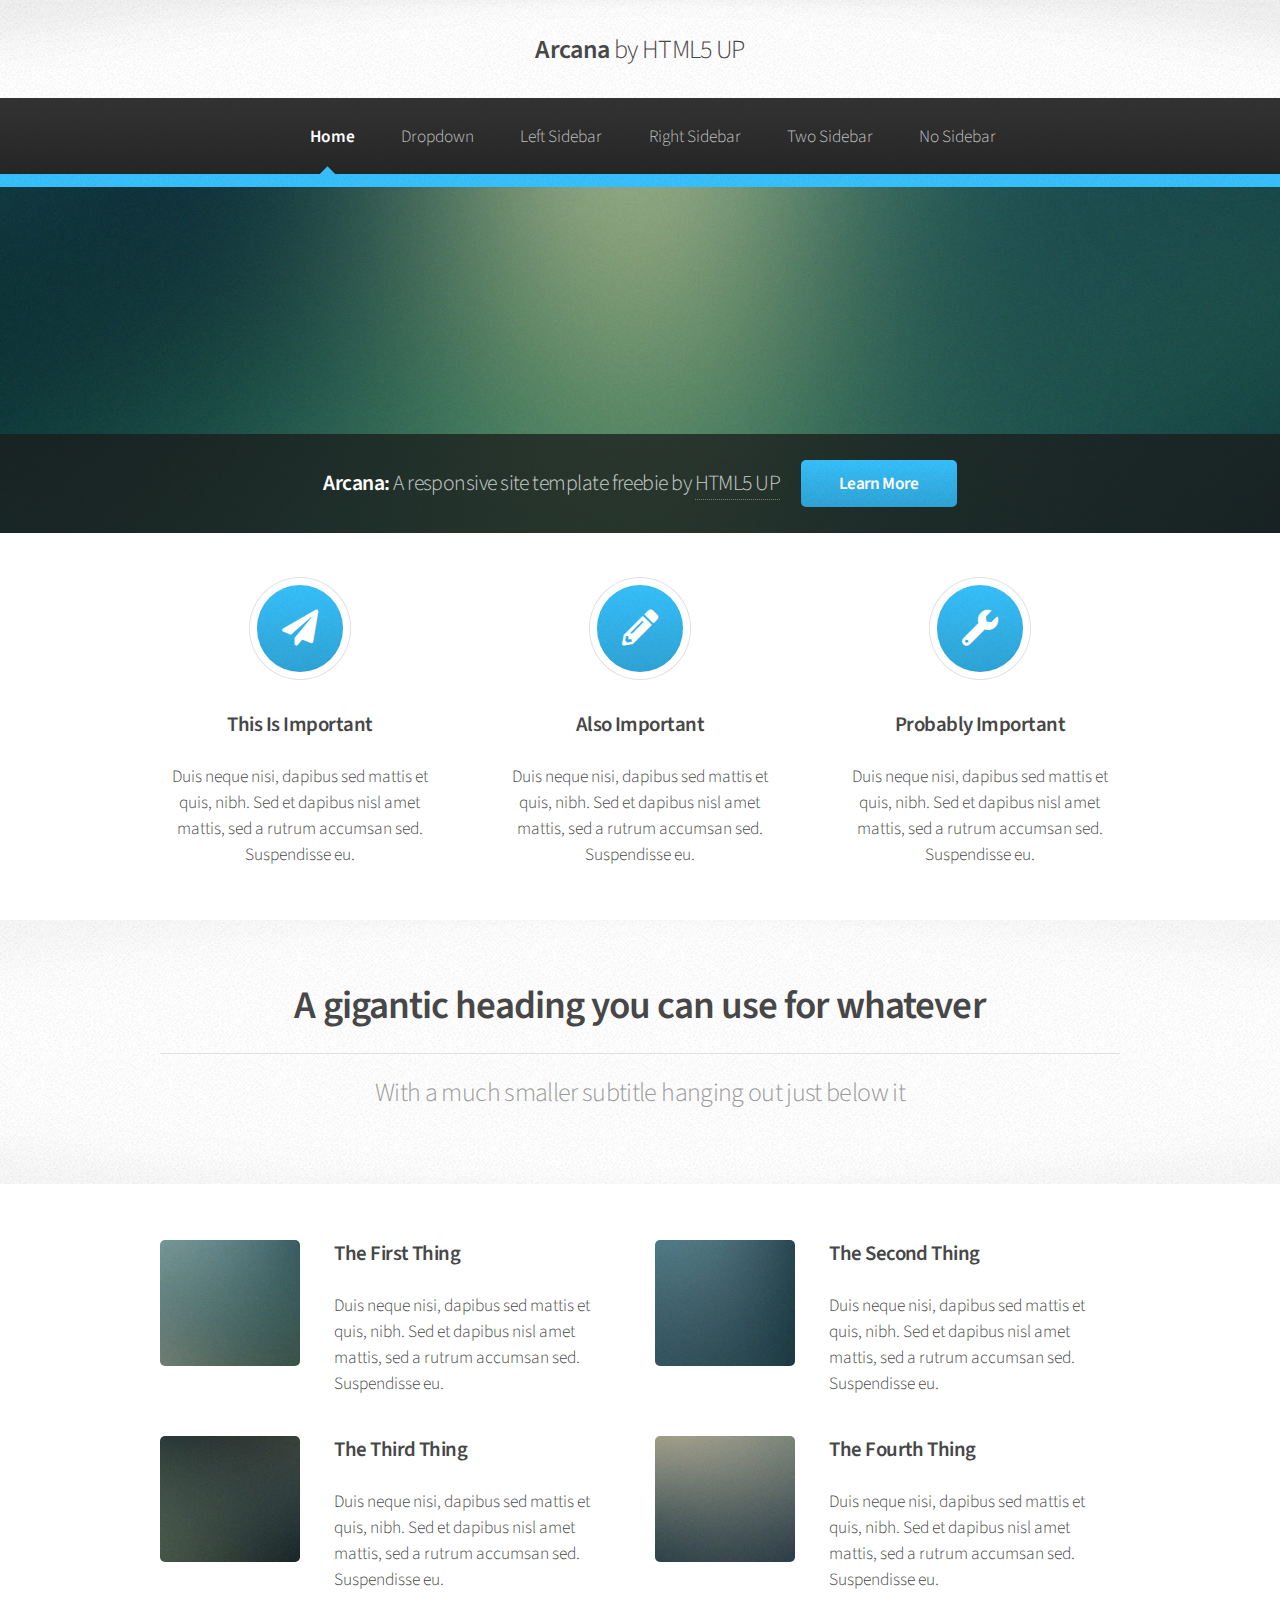
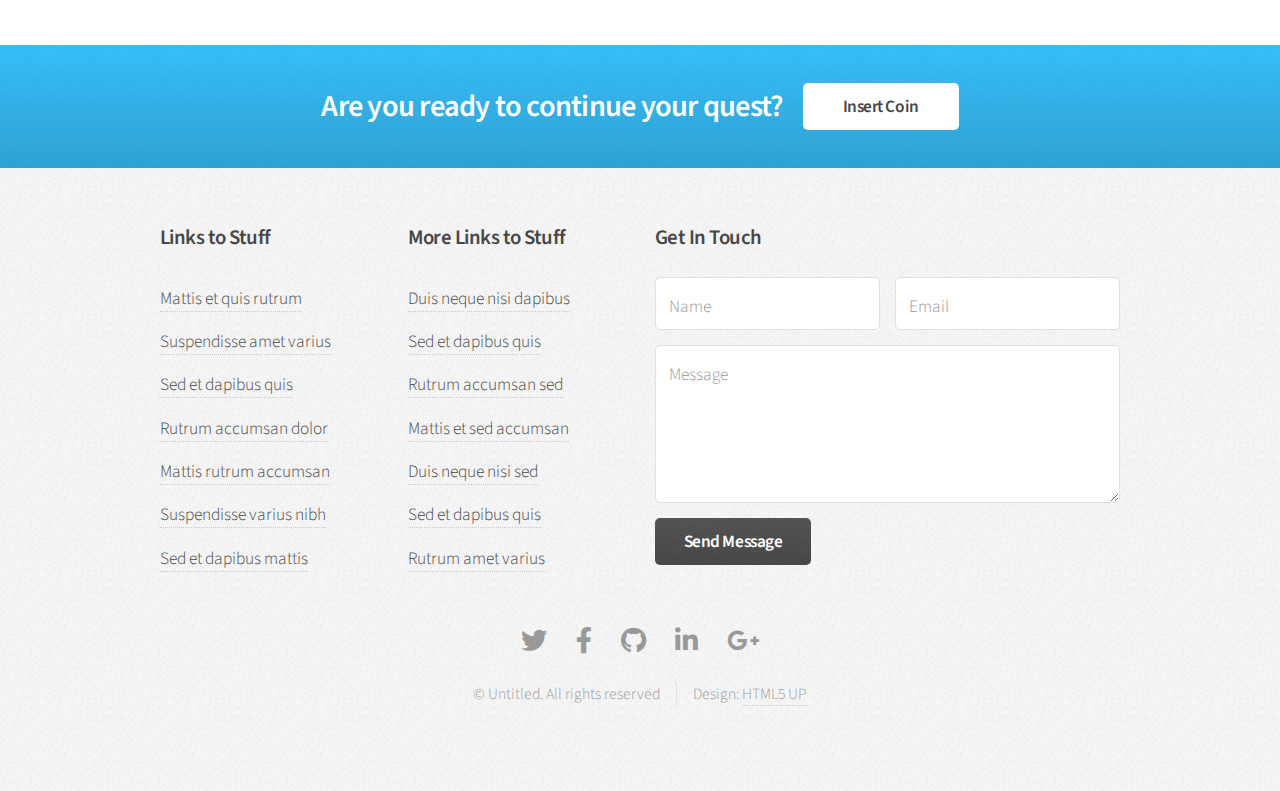
==== index.html @ 80479c75 "theme" ====
<!DOCTYPE HTML>
<!--
	Arcana by HTML5 UP
	html5up.net | @ajlkn
	Free for personal and commercial use under the CCA 3.0 license (html5up.net/license)
-->
<html>
	<head>
		<title>Arcana by HTML5 UP</title>
		<meta charset="utf-8" />
		<meta name="viewport" content="width=device-width, initial-scale=1, user-scalable=no" />
		<link rel="stylesheet" href="assets/css/main.css" />
	</head>
	<body class="is-preload">
		<div id="page-wrapper">

			<!-- Header -->
				<div id="header">

					<!-- Logo -->
						<h1><a href="index.html" id="logo">Arcana <em>by HTML5 UP</em></a></h1>

					<!-- Nav -->
						<nav id="nav">
							<ul>
								<li class="current"><a href="index.html">Home</a></li>
								<li>
									<a href="#">Dropdown</a>
									<ul>
										<li><a href="#">Lorem dolor</a></li>
										<li><a href="#">Magna phasellus</a></li>
										<li><a href="#">Etiam sed tempus</a></li>
										<li>
											<a href="#">Submenu</a>
											<ul>
												<li><a href="#">Lorem dolor</a></li>
												<li><a href="#">Phasellus magna</a></li>
												<li><a href="#">Magna phasellus</a></li>
												<li><a href="#">Etiam nisl</a></li>
												<li><a href="#">Veroeros feugiat</a></li>
											</ul>
										</li>
										<li><a href="#">Veroeros feugiat</a></li>
									</ul>
								</li>
								<li><a href="left-sidebar.html">Left Sidebar</a></li>
								<li><a href="right-sidebar.html">Right Sidebar</a></li>
								<li><a href="two-sidebar.html">Two Sidebar</a></li>
								<li><a href="no-sidebar.html">No Sidebar</a></li>
							</ul>
						</nav>

				</div>

			<!-- Banner -->
				<section id="banner">
					<header>
						<h2>Arcana: <em>A responsive site template freebie by <a href="http://html5up.net">HTML5 UP</a></em></h2>
						<a href="#" class="button">Learn More</a>
					</header>
				</section>

			<!-- Highlights -->
				<section class="wrapper style1">
					<div class="container">
						<div class="row gtr-200">
							<section class="col-4 col-12-narrower">
								<div class="box highlight">
									<i class="icon solid major fa-paper-plane"></i>
									<h3>This Is Important</h3>
									<p>Duis neque nisi, dapibus sed mattis et quis, nibh. Sed et dapibus nisl amet mattis, sed a rutrum accumsan sed. Suspendisse eu.</p>
								</div>
							</section>
							<section class="col-4 col-12-narrower">
								<div class="box highlight">
									<i class="icon solid major fa-pencil-alt"></i>
									<h3>Also Important</h3>
									<p>Duis neque nisi, dapibus sed mattis et quis, nibh. Sed et dapibus nisl amet mattis, sed a rutrum accumsan sed. Suspendisse eu.</p>
								</div>
							</section>
							<section class="col-4 col-12-narrower">
								<div class="box highlight">
									<i class="icon solid major fa-wrench"></i>
									<h3>Probably Important</h3>
									<p>Duis neque nisi, dapibus sed mattis et quis, nibh. Sed et dapibus nisl amet mattis, sed a rutrum accumsan sed. Suspendisse eu.</p>
								</div>
							</section>
						</div>
					</div>
				</section>

			<!-- Gigantic Heading -->
				<section class="wrapper style2">
					<div class="container">
						<header class="major">
							<h2>A gigantic heading you can use for whatever</h2>
							<p>With a much smaller subtitle hanging out just below it</p>
						</header>
					</div>
				</section>

			<!-- Posts -->
				<section class="wrapper style1">
					<div class="container">
						<div class="row">
							<section class="col-6 col-12-narrower">
								<div class="box post">
									<a href="#" class="image left"><img src="images/pic01.jpg" alt="" /></a>
									<div class="inner">
										<h3>The First Thing</h3>
										<p>Duis neque nisi, dapibus sed mattis et quis, nibh. Sed et dapibus nisl amet mattis, sed a rutrum accumsan sed. Suspendisse eu.</p>
									</div>
								</div>
							</section>
							<section class="col-6 col-12-narrower">
								<div class="box post">
									<a href="#" class="image left"><img src="images/pic02.jpg" alt="" /></a>
									<div class="inner">
										<h3>The Second Thing</h3>
										<p>Duis neque nisi, dapibus sed mattis et quis, nibh. Sed et dapibus nisl amet mattis, sed a rutrum accumsan sed. Suspendisse eu.</p>
									</div>
								</div>
							</section>
						</div>
						<div class="row">
							<section class="col-6 col-12-narrower">
								<div class="box post">
									<a href="#" class="image left"><img src="images/pic03.jpg" alt="" /></a>
									<div class="inner">
										<h3>The Third Thing</h3>
										<p>Duis neque nisi, dapibus sed mattis et quis, nibh. Sed et dapibus nisl amet mattis, sed a rutrum accumsan sed. Suspendisse eu.</p>
									</div>
								</div>
							</section>
							<section class="col-6 col-12-narrower">
								<div class="box post">
									<a href="#" class="image left"><img src="images/pic04.jpg" alt="" /></a>
									<div class="inner">
										<h3>The Fourth Thing</h3>
										<p>Duis neque nisi, dapibus sed mattis et quis, nibh. Sed et dapibus nisl amet mattis, sed a rutrum accumsan sed. Suspendisse eu.</p>
									</div>
								</div>
							</section>
						</div>
					</div>
				</section>

			<!-- CTA -->
				<section id="cta" class="wrapper style3">
					<div class="container">
						<header>
							<h2>Are you ready to continue your quest?</h2>
							<a href="#" class="button">Insert Coin</a>
						</header>
					</div>
				</section>

			<!-- Footer -->
				<div id="footer">
					<div class="container">
						<div class="row">
							<section class="col-3 col-6-narrower col-12-mobilep">
								<h3>Links to Stuff</h3>
								<ul class="links">
									<li><a href="#">Mattis et quis rutrum</a></li>
									<li><a href="#">Suspendisse amet varius</a></li>
									<li><a href="#">Sed et dapibus quis</a></li>
									<li><a href="#">Rutrum accumsan dolor</a></li>
									<li><a href="#">Mattis rutrum accumsan</a></li>
									<li><a href="#">Suspendisse varius nibh</a></li>
									<li><a href="#">Sed et dapibus mattis</a></li>
								</ul>
							</section>
							<section class="col-3 col-6-narrower col-12-mobilep">
								<h3>More Links to Stuff</h3>
								<ul class="links">
									<li><a href="#">Duis neque nisi dapibus</a></li>
									<li><a href="#">Sed et dapibus quis</a></li>
									<li><a href="#">Rutrum accumsan sed</a></li>
									<li><a href="#">Mattis et sed accumsan</a></li>
									<li><a href="#">Duis neque nisi sed</a></li>
									<li><a href="#">Sed et dapibus quis</a></li>
									<li><a href="#">Rutrum amet varius</a></li>
								</ul>
							</section>
							<section class="col-6 col-12-narrower">
								<h3>Get In Touch</h3>
								<form>
									<div class="row gtr-50">
										<div class="col-6 col-12-mobilep">
											<input type="text" name="name" id="name" placeholder="Name" />
										</div>
										<div class="col-6 col-12-mobilep">
											<input type="email" name="email" id="email" placeholder="Email" />
										</div>
										<div class="col-12">
											<textarea name="message" id="message" placeholder="Message" rows="5"></textarea>
										</div>
										<div class="col-12">
											<ul class="actions">
												<li><input type="submit" class="button alt" value="Send Message" /></li>
											</ul>
										</div>
									</div>
								</form>
							</section>
						</div>
					</div>

					<!-- Icons -->
						<ul class="icons">
							<li><a href="#" class="icon brands fa-twitter"><span class="label">Twitter</span></a></li>
							<li><a href="#" class="icon brands fa-facebook-f"><span class="label">Facebook</span></a></li>
							<li><a href="#" class="icon brands fa-github"><span class="label">GitHub</span></a></li>
							<li><a href="#" class="icon brands fa-linkedin-in"><span class="label">LinkedIn</span></a></li>
							<li><a href="#" class="icon brands fa-google-plus-g"><span class="label">Google+</span></a></li>
						</ul>

					<!-- Copyright -->
						<div class="copyright">
							<ul class="menu">
								<li>&copy; Untitled. All rights reserved</li><li>Design: <a href="http://html5up.net">HTML5 UP</a></li>
							</ul>
						</div>

				</div>

		</div>

		<!-- Scripts -->
			<script src="assets/js/jquery.min.js"></script>
			<script src="assets/js/jquery.dropotron.min.js"></script>
			<script src="assets/js/browser.min.js"></script>
			<script src="assets/js/breakpoints.min.js"></script>
			<script src="assets/js/util.js"></script>
			<script src="assets/js/main.js"></script>

	</body>
</html>
---- assets/css/main.css ----
@import url("fontawesome-all.min.css");
@import url("https://fonts.googleapis.com/css?family=Source+Sans+Pro:300,300italic,600,600italic");

/*
	Arcana by HTML5 UP
	html5up.net | @ajlkn
	Free for personal and commercial use under the CCA 3.0 license (html5up.net/license)
*/

html, body, div, span, applet, object,
iframe, h1, h2, h3, h4, h5, h6, p, blockquote,
pre, a, abbr, acronym, address, big, cite,
code, del, dfn, em, img, ins, kbd, q, s, samp,
small, strike, strong, sub, sup, tt, var, b,
u, i, center, dl, dt, dd, ol, ul, li, fieldset,
form, label, legend, table, caption, tbody,
tfoot, thead, tr, th, td, article, aside,
canvas, details, embed, figure, figcaption,
footer, header, hgroup, menu, nav, output, ruby,
section, summary, time, mark, audio, video {
	margin: 0;
	padding: 0;
	border: 0;
	font-size: 100%;
	font: inherit;
	vertical-align: baseline;}

article, aside, details, figcaption, figure,
footer, header, hgroup, menu, nav, section {
	display: block;}

body {
	line-height: 1;
}

ol, ul {
	list-style: none;
}

blockquote, q {
	quotes: none;
}

	blockquote:before, blockquote:after, q:before, q:after {
		content: '';
		content: none;
	}

table {
	border-collapse: collapse;
	border-spacing: 0;
}

body {
	-webkit-text-size-adjust: none;
}

mark {
	background-color: transparent;
	color: inherit;
}

input::-moz-focus-inner {
	border: 0;
	padding: 0;
}

input, select, textarea {
	-moz-appearance: none;
	-webkit-appearance: none;
	-ms-appearance: none;
	appearance: none;
}

/* Basic */

	html {
		box-sizing: border-box;
	}

	*, *:before, *:after {
		box-sizing: inherit;
	}

	body {
		background: #f7f7f7 url("images/bg01.png");
	}

		body.is-preload *, body.is-preload *:before, body.is-preload *:after {
			-moz-animation: none !important;
			-webkit-animation: none !important;
			-ms-animation: none !important;
			animation: none !important;
			-moz-transition: none !important;
			-webkit-transition: none !important;
			-ms-transition: none !important;
			transition: none !important;
		}

	body, input, select, textarea {
		color: #474747;
		font-family: 'Source Sans Pro', sans-serif;
		font-size: 16pt;
		font-weight: 300;
		line-height: 1.65em;
	}

	a {
		-moz-transition: color 0.2s ease-in-out, border-color 0.2s ease-in-out, opacity 0.2s ease-in-out;
		-webkit-transition: color 0.2s ease-in-out, border-color 0.2s ease-in-out, opacity 0.2s ease-in-out;
		-ms-transition: color 0.2s ease-in-out, border-color 0.2s ease-in-out, opacity 0.2s ease-in-out;
		transition: color 0.2s ease-in-out, border-color 0.2s ease-in-out, opacity 0.2s ease-in-out;
		color: #37c0fb;
		text-decoration: none;
		border-bottom: dotted 1px;
	}

		a:hover {
			color: #37c0fb;
			border-bottom-color: transparent;
		}

	strong, b {
		font-weight: 600;
	}

	em, i {
		font-style: italic;
	}

	p, ul, ol, dl, table, blockquote {
		margin: 0 0 2em 0;
	}

	h1, h2, h3, h4, h5, h6 {
		color: inherit;
		font-weight: 600;
		line-height: 1.75em;
		margin-bottom: 1em;
	}

		h1 a, h2 a, h3 a, h4 a, h5 a, h6 a {
			color: inherit;
			text-decoration: none;
		}

		h1 em, h2 em, h3 em, h4 em, h5 em, h6 em {
			font-style: normal;
			font-weight: 300;
		}

	h2 {
		font-size: 1.75em;
		letter-spacing: -0.025em;
	}

	h3 {
		font-size: 1.2em;
		letter-spacing: -0.025em;
	}

	sub {
		font-size: 0.8em;
		position: relative;
		top: 0.5em;
	}

	sup {
		font-size: 0.8em;
		position: relative;
		top: -0.5em;
	}

	hr {
		border-top: solid 1px #e0e0e0;
		border: 0;
		margin-bottom: 1.5em;
	}

	blockquote {
		border-left: solid 0.5em #e0e0e0;
		font-style: italic;
		padding: 1em 0 1em 2em;
	}

/* Container */

	.container {
		margin: 0 auto;
		max-width: 100%;
		width: 1400px;
	}

		@media screen and (max-width: 1680px) {

			.container {
				width: 1200px;
			}

		}

		@media screen and (max-width: 1280px) {

			.container {
				width: 960px;
			}

		}

		@media screen and (max-width: 980px) {

			.container {
				width: 95%;
			}

		}

		@media screen and (max-width: 840px) {

			.container {
				width: 95%;
			}

		}

		@media screen and (max-width: 736px) {

			.container {
				width: 90%;
			}

		}

		@media screen and (max-width: 480px) {

			.container {
				width: 100%;
			}

		}

/* Row */

	.row {
		display: flex;
		flex-wrap: wrap;
		box-sizing: border-box;
		align-items: stretch;
	}

		.row > * {
			box-sizing: border-box;
		}

		.row.gtr-uniform > * > :last-child {
			margin-bottom: 0;
		}

		.row.aln-left {
			justify-content: flex-start;
		}

		.row.aln-center {
			justify-content: center;
		}

		.row.aln-right {
			justify-content: flex-end;
		}

		.row.aln-top {
			align-items: flex-start;
		}

		.row.aln-middle {
			align-items: center;
		}

		.row.aln-bottom {
			align-items: flex-end;
		}

		.row > .imp {
			order: -1;
		}

		.row > .col-1 {
			width: 8.33333%;
		}

		.row > .off-1 {
			margin-left: 8.33333%;
		}

		.row > .col-2 {
			width: 16.66667%;
		}

		.row > .off-2 {
			margin-left: 16.66667%;
		}

		.row > .col-3 {
			width: 25%;
		}

		.row > .off-3 {
			margin-left: 25%;
		}

		.row > .col-4 {
			width: 33.33333%;
		}

		.row > .off-4 {
			margin-left: 33.33333%;
		}

		.row > .col-5 {
			width: 41.66667%;
		}

		.row > .off-5 {
			margin-left: 41.66667%;
		}

		.row > .col-6 {
			width: 50%;
		}

		.row > .off-6 {
			margin-left: 50%;
		}

		.row > .col-7 {
			width: 58.33333%;
		}

		.row > .off-7 {
			margin-left: 58.33333%;
		}

		.row > .col-8 {
			width: 66.66667%;
		}

		.row > .off-8 {
			margin-left: 66.66667%;
		}

		.row > .col-9 {
			width: 75%;
		}

		.row > .off-9 {
			margin-left: 75%;
		}

		.row > .col-10 {
			width: 83.33333%;
		}

		.row > .off-10 {
			margin-left: 83.33333%;
		}

		.row > .col-11 {
			width: 91.66667%;
		}

		.row > .off-11 {
			margin-left: 91.66667%;
		}

		.row > .col-12 {
			width: 100%;
		}

		.row > .off-12 {
			margin-left: 100%;
		}

		.row.gtr-0 {
			margin-top: 0px;
			margin-left: 0px;
		}

			.row.gtr-0 > * {
				padding: 0px 0 0 0px;
			}

			.row.gtr-0.gtr-uniform {
				margin-top: 0px;
			}

				.row.gtr-0.gtr-uniform > * {
					padding-top: 0px;
				}

		.row.gtr-25 {
			margin-top: -12.5px;
			margin-left: -12.5px;
		}

			.row.gtr-25 > * {
				padding: 12.5px 0 0 12.5px;
			}

			.row.gtr-25.gtr-uniform {
				margin-top: -12.5px;
			}

				.row.gtr-25.gtr-uniform > * {
					padding-top: 12.5px;
				}

		.row.gtr-50 {
			margin-top: -25px;
			margin-left: -25px;
		}

			.row.gtr-50 > * {
				padding: 25px 0 0 25px;
			}

			.row.gtr-50.gtr-uniform {
				margin-top: -25px;
			}

				.row.gtr-50.gtr-uniform > * {
					padding-top: 25px;
				}

		.row {
			margin-top: -50px;
			margin-left: -50px;
		}

			.row > * {
				padding: 50px 0 0 50px;
			}

			.row.gtr-uniform {
				margin-top: -50px;
			}

				.row.gtr-uniform > * {
					padding-top: 50px;
				}

		.row.gtr-150 {
			margin-top: -75px;
			margin-left: -75px;
		}

			.row.gtr-150 > * {
				padding: 75px 0 0 75px;
			}

			.row.gtr-150.gtr-uniform {
				margin-top: -75px;
			}

				.row.gtr-150.gtr-uniform > * {
					padding-top: 75px;
				}

		.row.gtr-200 {
			margin-top: -100px;
			margin-left: -100px;
		}

			.row.gtr-200 > * {
				padding: 100px 0 0 100px;
			}

			.row.gtr-200.gtr-uniform {
				margin-top: -100px;
			}

				.row.gtr-200.gtr-uniform > * {
					padding-top: 100px;
				}

		@media screen and (max-width: 1680px) {

			.row {
				display: flex;
				flex-wrap: wrap;
				box-sizing: border-box;
				align-items: stretch;
			}

				.row > * {
					box-sizing: border-box;
				}

				.row.gtr-uniform > * > :last-child {
					margin-bottom: 0;
				}

				.row.aln-left {
					justify-content: flex-start;
				}

				.row.aln-center {
					justify-content: center;
				}

				.row.aln-right {
					justify-content: flex-end;
				}

				.row.aln-top {
					align-items: flex-start;
				}

				.row.aln-middle {
					align-items: center;
				}

				.row.aln-bottom {
					align-items: flex-end;
				}

				.row > .imp-wide {
					order: -1;
				}

				.row > .col-1-wide {
					width: 8.33333%;
				}

				.row > .off-1-wide {
					margin-left: 8.33333%;
				}

				.row > .col-2-wide {
					width: 16.66667%;
				}

				.row > .off-2-wide {
					margin-left: 16.66667%;
				}

				.row > .col-3-wide {
					width: 25%;
				}

				.row > .off-3-wide {
					margin-left: 25%;
				}

				.row > .col-4-wide {
					width: 33.33333%;
				}

				.row > .off-4-wide {
					margin-left: 33.33333%;
				}

				.row > .col-5-wide {
					width: 41.66667%;
				}

				.row > .off-5-wide {
					margin-left: 41.66667%;
				}

				.row > .col-6-wide {
					width: 50%;
				}

				.row > .off-6-wide {
					margin-left: 50%;
				}

				.row > .col-7-wide {
					width: 58.33333%;
				}

				.row > .off-7-wide {
					margin-left: 58.33333%;
				}

				.row > .col-8-wide {
					width: 66.66667%;
				}

				.row > .off-8-wide {
					margin-left: 66.66667%;
				}

				.row > .col-9-wide {
					width: 75%;
				}

				.row > .off-9-wide {
					margin-left: 75%;
				}

				.row > .col-10-wide {
					width: 83.33333%;
				}

				.row > .off-10-wide {
					margin-left: 83.33333%;
				}

				.row > .col-11-wide {
					width: 91.66667%;
				}

				.row > .off-11-wide {
					margin-left: 91.66667%;
				}

				.row > .col-12-wide {
					width: 100%;
				}

				.row > .off-12-wide {
					margin-left: 100%;
				}

				.row.gtr-0 {
					margin-top: 0px;
					margin-left: 0px;
				}

					.row.gtr-0 > * {
						padding: 0px 0 0 0px;
					}

					.row.gtr-0.gtr-uniform {
						margin-top: 0px;
					}

						.row.gtr-0.gtr-uniform > * {
							padding-top: 0px;
						}

				.row.gtr-25 {
					margin-top: -10px;
					margin-left: -10px;
				}

					.row.gtr-25 > * {
						padding: 10px 0 0 10px;
					}

					.row.gtr-25.gtr-uniform {
						margin-top: -10px;
					}

						.row.gtr-25.gtr-uniform > * {
							padding-top: 10px;
						}

				.row.gtr-50 {
					margin-top: -20px;
					margin-left: -20px;
				}

					.row.gtr-50 > * {
						padding: 20px 0 0 20px;
					}

					.row.gtr-50.gtr-uniform {
						margin-top: -20px;
					}

						.row.gtr-50.gtr-uniform > * {
							padding-top: 20px;
						}

				.row {
					margin-top: -40px;
					margin-left: -40px;
				}

					.row > * {
						padding: 40px 0 0 40px;
					}

					.row.gtr-uniform {
						margin-top: -40px;
					}

						.row.gtr-uniform > * {
							padding-top: 40px;
						}

				.row.gtr-150 {
					margin-top: -60px;
					margin-left: -60px;
				}

					.row.gtr-150 > * {
						padding: 60px 0 0 60px;
					}

					.row.gtr-150.gtr-uniform {
						margin-top: -60px;
					}

						.row.gtr-150.gtr-uniform > * {
							padding-top: 60px;
						}

				.row.gtr-200 {
					margin-top: -80px;
					margin-left: -80px;
				}

					.row.gtr-200 > * {
						padding: 80px 0 0 80px;
					}

					.row.gtr-200.gtr-uniform {
						margin-top: -80px;
					}

						.row.gtr-200.gtr-uniform > * {
							padding-top: 80px;
						}

		}

		@media screen and (max-width: 1280px) {

			.row {
				display: flex;
				flex-wrap: wrap;
				box-sizing: border-box;
				align-items: stretch;
			}

				.row > * {
					box-sizing: border-box;
				}

				.row.gtr-uniform > * > :last-child {
					margin-bottom: 0;
				}

				.row.aln-left {
					justify-content: flex-start;
				}

				.row.aln-center {
					justify-content: center;
				}

				.row.aln-right {
					justify-content: flex-end;
				}

				.row.aln-top {
					align-items: flex-start;
				}

				.row.aln-middle {
					align-items: center;
				}

				.row.aln-bottom {
					align-items: flex-end;
				}

				.row > .imp-normal {
					order: -1;
				}

				.row > .col-1-normal {
					width: 8.33333%;
				}

				.row > .off-1-normal {
					margin-left: 8.33333%;
				}

				.row > .col-2-normal {
					width: 16.66667%;
				}

				.row > .off-2-normal {
					margin-left: 16.66667%;
				}

				.row > .col-3-normal {
					width: 25%;
				}

				.row > .off-3-normal {
					margin-left: 25%;
				}

				.row > .col-4-normal {
					width: 33.33333%;
				}

				.row > .off-4-normal {
					margin-left: 33.33333%;
				}

				.row > .col-5-normal {
					width: 41.66667%;
				}

				.row > .off-5-normal {
					margin-left: 41.66667%;
				}

				.row > .col-6-normal {
					width: 50%;
				}

				.row > .off-6-normal {
					margin-left: 50%;
				}

				.row > .col-7-normal {
					width: 58.33333%;
				}

				.row > .off-7-normal {
					margin-left: 58.33333%;
				}

				.row > .col-8-normal {
					width: 66.66667%;
				}

				.row > .off-8-normal {
					margin-left: 66.66667%;
				}

				.row > .col-9-normal {
					width: 75%;
				}

				.row > .off-9-normal {
					margin-left: 75%;
				}

				.row > .col-10-normal {
					width: 83.33333%;
				}

				.row > .off-10-normal {
					margin-left: 83.33333%;
				}

				.row > .col-11-normal {
					width: 91.66667%;
				}

				.row > .off-11-normal {
					margin-left: 91.66667%;
				}

				.row > .col-12-normal {
					width: 100%;
				}

				.row > .off-12-normal {
					margin-left: 100%;
				}

				.row.gtr-0 {
					margin-top: 0px;
					margin-left: 0px;
				}

					.row.gtr-0 > * {
						padding: 0px 0 0 0px;
					}

					.row.gtr-0.gtr-uniform {
						margin-top: 0px;
					}

						.row.gtr-0.gtr-uniform > * {
							padding-top: 0px;
						}

				.row.gtr-25 {
					margin-top: -7.5px;
					margin-left: -7.5px;
				}

					.row.gtr-25 > * {
						padding: 7.5px 0 0 7.5px;
					}

					.row.gtr-25.gtr-uniform {
						margin-top: -7.5px;
					}

						.row.gtr-25.gtr-uniform > * {
							padding-top: 7.5px;
						}

				.row.gtr-50 {
					margin-top: -15px;
					margin-left: -15px;
				}

					.row.gtr-50 > * {
						padding: 15px 0 0 15px;
					}

					.row.gtr-50.gtr-uniform {
						margin-top: -15px;
					}

						.row.gtr-50.gtr-uniform > * {
							padding-top: 15px;
						}

				.row {
					margin-top: -30px;
					margin-left: -30px;
				}

					.row > * {
						padding: 30px 0 0 30px;
					}

					.row.gtr-uniform {
						margin-top: -30px;
					}

						.row.gtr-uniform > * {
							padding-top: 30px;
						}

				.row.gtr-150 {
					margin-top: -45px;
					margin-left: -45px;
				}

					.row.gtr-150 > * {
						padding: 45px 0 0 45px;
					}

					.row.gtr-150.gtr-uniform {
						margin-top: -45px;
					}

						.row.gtr-150.gtr-uniform > * {
							padding-top: 45px;
						}

				.row.gtr-200 {
					margin-top: -60px;
					margin-left: -60px;
				}

					.row.gtr-200 > * {
						padding: 60px 0 0 60px;
					}

					.row.gtr-200.gtr-uniform {
						margin-top: -60px;
					}

						.row.gtr-200.gtr-uniform > * {
							padding-top: 60px;
						}

		}

		@media screen and (max-width: 980px) {

			.row {
				display: flex;
				flex-wrap: wrap;
				box-sizing: border-box;
				align-items: stretch;
			}

				.row > * {
					box-sizing: border-box;
				}

				.row.gtr-uniform > * > :last-child {
					margin-bottom: 0;
				}

				.row.aln-left {
					justify-content: flex-start;
				}

				.row.aln-center {
					justify-content: center;
				}

				.row.aln-right {
					justify-content: flex-end;
				}

				.row.aln-top {
					align-items: flex-start;
				}

				.row.aln-middle {
					align-items: center;
				}

				.row.aln-bottom {
					align-items: flex-end;
				}

				.row > .imp-narrow {
					order: -1;
				}

				.row > .col-1-narrow {
					width: 8.33333%;
				}

				.row > .off-1-narrow {
					margin-left: 8.33333%;
				}

				.row > .col-2-narrow {
					width: 16.66667%;
				}

				.row > .off-2-narrow {
					margin-left: 16.66667%;
				}

				.row > .col-3-narrow {
					width: 25%;
				}

				.row > .off-3-narrow {
					margin-left: 25%;
				}

				.row > .col-4-narrow {
					width: 33.33333%;
				}

				.row > .off-4-narrow {
					margin-left: 33.33333%;
				}

				.row > .col-5-narrow {
					width: 41.66667%;
				}

				.row > .off-5-narrow {
					margin-left: 41.66667%;
				}

				.row > .col-6-narrow {
					width: 50%;
				}

				.row > .off-6-narrow {
					margin-left: 50%;
				}

				.row > .col-7-narrow {
					width: 58.33333%;
				}

				.row > .off-7-narrow {
					margin-left: 58.33333%;
				}

				.row > .col-8-narrow {
					width: 66.66667%;
				}

				.row > .off-8-narrow {
					margin-left: 66.66667%;
				}

				.row > .col-9-narrow {
					width: 75%;
				}

				.row > .off-9-narrow {
					margin-left: 75%;
				}

				.row > .col-10-narrow {
					width: 83.33333%;
				}

				.row > .off-10-narrow {
					margin-left: 83.33333%;
				}

				.row > .col-11-narrow {
					width: 91.66667%;
				}

				.row > .off-11-narrow {
					margin-left: 91.66667%;
				}

				.row > .col-12-narrow {
					width: 100%;
				}

				.row > .off-12-narrow {
					margin-left: 100%;
				}

				.row.gtr-0 {
					margin-top: 0px;
					margin-left: 0px;
				}

					.row.gtr-0 > * {
						padding: 0px 0 0 0px;
					}

					.row.gtr-0.gtr-uniform {
						margin-top: 0px;
					}

						.row.gtr-0.gtr-uniform > * {
							padding-top: 0px;
						}

				.row.gtr-25 {
					margin-top: -7.5px;
					margin-left: -7.5px;
				}

					.row.gtr-25 > * {
						padding: 7.5px 0 0 7.5px;
					}

					.row.gtr-25.gtr-uniform {
						margin-top: -7.5px;
					}

						.row.gtr-25.gtr-uniform > * {
							padding-top: 7.5px;
						}

				.row.gtr-50 {
					margin-top: -15px;
					margin-left: -15px;
				}

					.row.gtr-50 > * {
						padding: 15px 0 0 15px;
					}

					.row.gtr-50.gtr-uniform {
						margin-top: -15px;
					}

						.row.gtr-50.gtr-uniform > * {
							padding-top: 15px;
						}

				.row {
					margin-top: -30px;
					margin-left: -30px;
				}

					.row > * {
						padding: 30px 0 0 30px;
					}

					.row.gtr-uniform {
						margin-top: -30px;
					}

						.row.gtr-uniform > * {
							padding-top: 30px;
						}

				.row.gtr-150 {
					margin-top: -45px;
					margin-left: -45px;
				}

					.row.gtr-150 > * {
						padding: 45px 0 0 45px;
					}

					.row.gtr-150.gtr-uniform {
						margin-top: -45px;
					}

						.row.gtr-150.gtr-uniform > * {
							padding-top: 45px;
						}

				.row.gtr-200 {
					margin-top: -60px;
					margin-left: -60px;
				}

					.row.gtr-200 > * {
						padding: 60px 0 0 60px;
					}

					.row.gtr-200.gtr-uniform {
						margin-top: -60px;
					}

						.row.gtr-200.gtr-uniform > * {
							padding-top: 60px;
						}

		}

		@media screen and (max-width: 840px) {

			.row {
				display: flex;
				flex-wrap: wrap;
				box-sizing: border-box;
				align-items: stretch;
			}

				.row > * {
					box-sizing: border-box;
				}

				.row.gtr-uniform > * > :last-child {
					margin-bottom: 0;
				}

				.row.aln-left {
					justify-content: flex-start;
				}

				.row.aln-center {
					justify-content: center;
				}

				.row.aln-right {
					justify-content: flex-end;
				}

				.row.aln-top {
					align-items: flex-start;
				}

				.row.aln-middle {
					align-items: center;
				}

				.row.aln-bottom {
					align-items: flex-end;
				}

				.row > .imp-narrower {
					order: -1;
				}

				.row > .col-1-narrower {
					width: 8.33333%;
				}

				.row > .off-1-narrower {
					margin-left: 8.33333%;
				}

				.row > .col-2-narrower {
					width: 16.66667%;
				}

				.row > .off-2-narrower {
					margin-left: 16.66667%;
				}

				.row > .col-3-narrower {
					width: 25%;
				}

				.row > .off-3-narrower {
					margin-left: 25%;
				}

				.row > .col-4-narrower {
					width: 33.33333%;
				}

				.row > .off-4-narrower {
					margin-left: 33.33333%;
				}

				.row > .col-5-narrower {
					width: 41.66667%;
				}

				.row > .off-5-narrower {
					margin-left: 41.66667%;
				}

				.row > .col-6-narrower {
					width: 50%;
				}

				.row > .off-6-narrower {
					margin-left: 50%;
				}

				.row > .col-7-narrower {
					width: 58.33333%;
				}

				.row > .off-7-narrower {
					margin-left: 58.33333%;
				}

				.row > .col-8-narrower {
					width: 66.66667%;
				}

				.row > .off-8-narrower {
					margin-left: 66.66667%;
				}

				.row > .col-9-narrower {
					width: 75%;
				}

				.row > .off-9-narrower {
					margin-left: 75%;
				}

				.row > .col-10-narrower {
					width: 83.33333%;
				}

				.row > .off-10-narrower {
					margin-left: 83.33333%;
				}

				.row > .col-11-narrower {
					width: 91.66667%;
				}

				.row > .off-11-narrower {
					margin-left: 91.66667%;
				}

				.row > .col-12-narrower {
					width: 100%;
				}

				.row > .off-12-narrower {
					margin-left: 100%;
				}

				.row.gtr-0 {
					margin-top: 0px;
					margin-left: 0px;
				}

					.row.gtr-0 > * {
						padding: 0px 0 0 0px;
					}

					.row.gtr-0.gtr-uniform {
						margin-top: 0px;
					}

						.row.gtr-0.gtr-uniform > * {
							padding-top: 0px;
						}

				.row.gtr-25 {
					margin-top: -7.5px;
					margin-left: -7.5px;
				}

					.row.gtr-25 > * {
						padding: 7.5px 0 0 7.5px;
					}

					.row.gtr-25.gtr-uniform {
						margin-top: -7.5px;
					}

						.row.gtr-25.gtr-uniform > * {
							padding-top: 7.5px;
						}

				.row.gtr-50 {
					margin-top: -15px;
					margin-left: -15px;
				}

					.row.gtr-50 > * {
						padding: 15px 0 0 15px;
					}

					.row.gtr-50.gtr-uniform {
						margin-top: -15px;
					}

						.row.gtr-50.gtr-uniform > * {
							padding-top: 15px;
						}

				.row {
					margin-top: -30px;
					margin-left: -30px;
				}

					.row > * {
						padding: 30px 0 0 30px;
					}

					.row.gtr-uniform {
						margin-top: -30px;
					}

						.row.gtr-uniform > * {
							padding-top: 30px;
						}

				.row.gtr-150 {
					margin-top: -45px;
					margin-left: -45px;
				}

					.row.gtr-150 > * {
						padding: 45px 0 0 45px;
					}

					.row.gtr-150.gtr-uniform {
						margin-top: -45px;
					}

						.row.gtr-150.gtr-uniform > * {
							padding-top: 45px;
						}

				.row.gtr-200 {
					margin-top: -60px;
					margin-left: -60px;
				}

					.row.gtr-200 > * {
						padding: 60px 0 0 60px;
					}

					.row.gtr-200.gtr-uniform {
						margin-top: -60px;
					}

						.row.gtr-200.gtr-uniform > * {
							padding-top: 60px;
						}

		}

		@media screen and (max-width: 736px) {

			.row {
				display: flex;
				flex-wrap: wrap;
				box-sizing: border-box;
				align-items: stretch;
			}

				.row > * {
					box-sizing: border-box;
				}

				.row.gtr-uniform > * > :last-child {
					margin-bottom: 0;
				}

				.row.aln-left {
					justify-content: flex-start;
				}

				.row.aln-center {
					justify-content: center;
				}

				.row.aln-right {
					justify-content: flex-end;
				}

				.row.aln-top {
					align-items: flex-start;
				}

				.row.aln-middle {
					align-items: center;
				}

				.row.aln-bottom {
					align-items: flex-end;
				}

				.row > .imp-mobile {
					order: -1;
				}

				.row > .col-1-mobile {
					width: 8.33333%;
				}

				.row > .off-1-mobile {
					margin-left: 8.33333%;
				}

				.row > .col-2-mobile {
					width: 16.66667%;
				}

				.row > .off-2-mobile {
					margin-left: 16.66667%;
				}

				.row > .col-3-mobile {
					width: 25%;
				}

				.row > .off-3-mobile {
					margin-left: 25%;
				}

				.row > .col-4-mobile {
					width: 33.33333%;
				}

				.row > .off-4-mobile {
					margin-left: 33.33333%;
				}

				.row > .col-5-mobile {
					width: 41.66667%;
				}

				.row > .off-5-mobile {
					margin-left: 41.66667%;
				}

				.row > .col-6-mobile {
					width: 50%;
				}

				.row > .off-6-mobile {
					margin-left: 50%;
				}

				.row > .col-7-mobile {
					width: 58.33333%;
				}

				.row > .off-7-mobile {
					margin-left: 58.33333%;
				}

				.row > .col-8-mobile {
					width: 66.66667%;
				}

				.row > .off-8-mobile {
					margin-left: 66.66667%;
				}

				.row > .col-9-mobile {
					width: 75%;
				}

				.row > .off-9-mobile {
					margin-left: 75%;
				}

				.row > .col-10-mobile {
					width: 83.33333%;
				}

				.row > .off-10-mobile {
					margin-left: 83.33333%;
				}

				.row > .col-11-mobile {
					width: 91.66667%;
				}

				.row > .off-11-mobile {
					margin-left: 91.66667%;
				}

				.row > .col-12-mobile {
					width: 100%;
				}

				.row > .off-12-mobile {
					margin-left: 100%;
				}

				.row.gtr-0 {
					margin-top: 0px;
					margin-left: 0px;
				}

					.row.gtr-0 > * {
						padding: 0px 0 0 0px;
					}

					.row.gtr-0.gtr-uniform {
						margin-top: 0px;
					}

						.row.gtr-0.gtr-uniform > * {
							padding-top: 0px;
						}

				.row.gtr-25 {
					margin-top: -5px;
					margin-left: -5px;
				}

					.row.gtr-25 > * {
						padding: 5px 0 0 5px;
					}

					.row.gtr-25.gtr-uniform {
						margin-top: -5px;
					}

						.row.gtr-25.gtr-uniform > * {
							padding-top: 5px;
						}

				.row.gtr-50 {
					margin-top: -10px;
					margin-left: -10px;
				}

					.row.gtr-50 > * {
						padding: 10px 0 0 10px;
					}

					.row.gtr-50.gtr-uniform {
						margin-top: -10px;
					}

						.row.gtr-50.gtr-uniform > * {
							padding-top: 10px;
						}

				.row {
					margin-top: -20px;
					margin-left: -20px;
				}

					.row > * {
						padding: 20px 0 0 20px;
					}

					.row.gtr-uniform {
						margin-top: -20px;
					}

						.row.gtr-uniform > * {
							padding-top: 20px;
						}

				.row.gtr-150 {
					margin-top: -30px;
					margin-left: -30px;
				}

					.row.gtr-150 > * {
						padding: 30px 0 0 30px;
					}

					.row.gtr-150.gtr-uniform {
						margin-top: -30px;
					}

						.row.gtr-150.gtr-uniform > * {
							padding-top: 30px;
						}

				.row.gtr-200 {
					margin-top: -40px;
					margin-left: -40px;
				}

					.row.gtr-200 > * {
						padding: 40px 0 0 40px;
					}

					.row.gtr-200.gtr-uniform {
						margin-top: -40px;
					}

						.row.gtr-200.gtr-uniform > * {
							padding-top: 40px;
						}

		}

		@media screen and (max-width: 480px) {

			.row {
				display: flex;
				flex-wrap: wrap;
				box-sizing: border-box;
				align-items: stretch;
			}

				.row > * {
					box-sizing: border-box;
				}

				.row.gtr-uniform > * > :last-child {
					margin-bottom: 0;
				}

				.row.aln-left {
					justify-content: flex-start;
				}

				.row.aln-center {
					justify-content: center;
				}

				.row.aln-right {
					justify-content: flex-end;
				}

				.row.aln-top {
					align-items: flex-start;
				}

				.row.aln-middle {
					align-items: center;
				}

				.row.aln-bottom {
					align-items: flex-end;
				}

				.row > .imp-mobilep {
					order: -1;
				}

				.row > .col-1-mobilep {
					width: 8.33333%;
				}

				.row > .off-1-mobilep {
					margin-left: 8.33333%;
				}

				.row > .col-2-mobilep {
					width: 16.66667%;
				}

				.row > .off-2-mobilep {
					margin-left: 16.66667%;
				}

				.row > .col-3-mobilep {
					width: 25%;
				}

				.row > .off-3-mobilep {
					margin-left: 25%;
				}

				.row > .col-4-mobilep {
					width: 33.33333%;
				}

				.row > .off-4-mobilep {
					margin-left: 33.33333%;
				}

				.row > .col-5-mobilep {
					width: 41.66667%;
				}

				.row > .off-5-mobilep {
					margin-left: 41.66667%;
				}

				.row > .col-6-mobilep {
					width: 50%;
				}

				.row > .off-6-mobilep {
					margin-left: 50%;
				}

				.row > .col-7-mobilep {
					width: 58.33333%;
				}

				.row > .off-7-mobilep {
					margin-left: 58.33333%;
				}

				.row > .col-8-mobilep {
					width: 66.66667%;
				}

				.row > .off-8-mobilep {
					margin-left: 66.66667%;
				}

				.row > .col-9-mobilep {
					width: 75%;
				}

				.row > .off-9-mobilep {
					margin-left: 75%;
				}

				.row > .col-10-mobilep {
					width: 83.33333%;
				}

				.row > .off-10-mobilep {
					margin-left: 83.33333%;
				}

				.row > .col-11-mobilep {
					width: 91.66667%;
				}

				.row > .off-11-mobilep {
					margin-left: 91.66667%;
				}

				.row > .col-12-mobilep {
					width: 100%;
				}

				.row > .off-12-mobilep {
					margin-left: 100%;
				}

				.row.gtr-0 {
					margin-top: 0px;
					margin-left: 0px;
				}

					.row.gtr-0 > * {
						padding: 0px 0 0 0px;
					}

					.row.gtr-0.gtr-uniform {
						margin-top: 0px;
					}

						.row.gtr-0.gtr-uniform > * {
							padding-top: 0px;
						}

				.row.gtr-25 {
					margin-top: -5px;
					margin-left: -5px;
				}

					.row.gtr-25 > * {
						padding: 5px 0 0 5px;
					}

					.row.gtr-25.gtr-uniform {
						margin-top: -5px;
					}

						.row.gtr-25.gtr-uniform > * {
							padding-top: 5px;
						}

				.row.gtr-50 {
					margin-top: -10px;
					margin-left: -10px;
				}

					.row.gtr-50 > * {
						padding: 10px 0 0 10px;
					}

					.row.gtr-50.gtr-uniform {
						margin-top: -10px;
					}

						.row.gtr-50.gtr-uniform > * {
							padding-top: 10px;
						}

				.row {
					margin-top: -20px;
					margin-left: -20px;
				}

					.row > * {
						padding: 20px 0 0 20px;
					}

					.row.gtr-uniform {
						margin-top: -20px;
					}

						.row.gtr-uniform > * {
							padding-top: 20px;
						}

				.row.gtr-150 {
					margin-top: -30px;
					margin-left: -30px;
				}

					.row.gtr-150 > * {
						padding: 30px 0 0 30px;
					}

					.row.gtr-150.gtr-uniform {
						margin-top: -30px;
					}

						.row.gtr-150.gtr-uniform > * {
							padding-top: 30px;
						}

				.row.gtr-200 {
					margin-top: -40px;
					margin-left: -40px;
				}

					.row.gtr-200 > * {
						padding: 40px 0 0 40px;
					}

					.row.gtr-200.gtr-uniform {
						margin-top: -40px;
					}

						.row.gtr-200.gtr-uniform > * {
							padding-top: 40px;
						}

		}

/* Section/Article */

	section.special, article.special {
		text-align: center;
	}

	header p {
		color: #999;
		font-size: 1.25em;
		position: relative;
		margin-top: -1.25em;
		margin-bottom: 2.25em;
	}

	header.major {
		text-align: center;
		margin: 0 0 2em 0;
	}

		header.major h2 {
			font-size: 2.25em;
		}

		header.major p {
			position: relative;
			border-top: solid 1px #e0e0e0;
			padding: 1em 0 0 0;
			margin: 0;
			top: -1em;
			font-size: 1.5em;
			letter-spacing: -0.025em;
		}

	footer {
		margin: 0 0 3em 0;
	}

		footer > :last-child {
			margin-bottom: 0;
		}

		footer.major {
			padding-top: 3em;
		}

/* Form */

	input[type="text"],
	input[type="password"],
	input[type="email"],
	textarea {
		-moz-appearance: none;
		-webkit-appearance: none;
		-ms-appearance: none;
		appearance: none;
		-moz-transition: border-color 0.2s ease-in-out;
		-webkit-transition: border-color 0.2s ease-in-out;
		-ms-transition: border-color 0.2s ease-in-out;
		transition: border-color 0.2s ease-in-out;
		background: #fff;
		border: solid 1px #e0e0e0;
		border-radius: 5px;
		color: inherit;
		display: block;
		outline: 0;
		padding: 0.75em;
		text-decoration: none;
		width: 100%;
	}

		input[type="text"]:focus,
		input[type="password"]:focus,
		input[type="email"]:focus,
		textarea:focus {
			border-color: #37c0fb;
		}

	input[type="text"],
	input[type="password"],
	input[type="email"] {
		line-height: 1em;
	}

	label {
		display: block;
		color: inherit;
		font-weight: 600;
		line-height: 1.75em;
		margin-bottom: 0.5em;
	}

	::-webkit-input-placeholder {
		color: #999;
		position: relative;
		top: 3px;
	}

	:-moz-placeholder {
		color: #999;
	}

	::-moz-placeholder {
		color: #999;
	}

	:-ms-input-placeholder {
		color: #999;
	}

/* Image */

	.image {
		border: 0;
		display: inline-block;
		position: relative;
		border-radius: 5px;
	}

		.image img {
			display: block;
			border-radius: 5px;
		}

		.image.left {
			display: block;
			float: left;
			margin: 0 2em 2em 0;
			position: relative;
			top: 0.25em;
		}

			.image.left img {
				display: block;
				width: 100%;
			}

		.image.fit {
			display: block;
		}

			.image.fit img {
				display: block;
				width: 100%;
			}

		.image.featured {
			display: block;
			margin: 0 0 2em 0;
		}

			.image.featured img {
				display: block;
				width: 100%;
			}

/* Icon */

	.icon {
		text-decoration: none;
		position: relative;
		text-decoration: none;
	}

		.icon:before {
			-moz-osx-font-smoothing: grayscale;
			-webkit-font-smoothing: antialiased;
			display: inline-block;
			font-style: normal;
			font-variant: normal;
			text-rendering: auto;
			line-height: 1;
			text-transform: none !important;
			font-family: 'Font Awesome 5 Free';
			font-weight: 400;
		}

		.icon > .label {
			display: none;
		}

		.icon:before {
			line-height: inherit;
		}

		.icon.solid:before {
			font-weight: 900;
		}

		.icon.brands:before {
			font-family: 'Font Awesome 5 Brands';
		}

		.icon.major {
			text-align: center;
			cursor: default;
			background-color: #37c0fb;
			background-image: -moz-linear-gradient(top, rgba(0,0,0,0), rgba(0,0,0,0.15)), url("images/bg01.png");
			background-image: -webkit-linear-gradient(top, rgba(0,0,0,0), rgba(0,0,0,0.15)), url("images/bg01.png");
			background-image: -ms-linear-gradient(top, rgba(0,0,0,0), rgba(0,0,0,0.15)), url("images/bg01.png");
			background-image: linear-gradient(top, rgba(0,0,0,0), rgba(0,0,0,0.15)), url("images/bg01.png");
			color: #fff;
			border-radius: 100%;
			display: inline-block;
			width: 5em;
			height: 5em;
			line-height: 5em;
			box-shadow: 0 0 0 7px white, 0 0 0 8px #e0e0e0;
			margin: 0 0 2em 0;
		}

			.icon.major:before {
				font-size: 36px;
			}

/* Lists */

	ol {
		list-style: decimal;
		padding-left: 1.25em;
	}

		ol li {
			padding-left: 0.25em;
		}

	ul {
		list-style: disc;
		padding-left: 1em;
	}

		ul li {
			padding-left: 0.5em;
		}

/* Links */

	ul.links {
		list-style: none;
		padding-left: 0;
	}

		ul.links li {
			line-height: 2.5em;
			padding-left: 0;
		}

/* Icons */

	ul.icons {
		cursor: default;
		list-style: none;
		padding-left: 0;
	}

		ul.icons li {
			display: inline-block;
			line-height: 1em;
			padding-left: 1.5em;
		}

			ul.icons li:first-child {
				padding-left: 0;
			}

			ul.icons li a, ul.icons li span {
				font-size: 2em;
				border: 0;
			}

/* Menu */

	ul.menu {
		list-style: none;
		padding-left: 0;
	}

		ul.menu li {
			border-left: solid 1px #e0e0e0;
			display: inline-block;
			padding: 0 0 0 1em;
			margin: 0 0 0 1em;
		}

			ul.menu li:first-child {
				border-left: 0;
				margin-left: 0;
				padding-left: 0;
			}

/* Actions */

	ul.actions {
		display: -moz-flex;
		display: -webkit-flex;
		display: -ms-flex;
		display: flex;
		cursor: default;
		list-style: none;
		margin-left: -1em;
		padding-left: 0;
	}

		ul.actions li {
			padding: 0 0 0 1em;
			vertical-align: middle;
		}

		ul.actions.special {
			-moz-justify-content: center;
			-webkit-justify-content: center;
			-ms-justify-content: center;
			justify-content: center;
			width: 100%;
			margin-left: 0;
		}

			ul.actions.special li:first-child {
				padding-left: 0;
			}

		ul.actions.stacked {
			-moz-flex-direction: column;
			-webkit-flex-direction: column;
			-ms-flex-direction: column;
			flex-direction: column;
			margin-left: 0;
		}

			ul.actions.stacked li {
				padding: 1.25em 0 0 0;
			}

				ul.actions.stacked li:first-child {
					padding-top: 0;
				}

		ul.actions.fit {
			width: calc(100% + 1em);
		}

			ul.actions.fit li {
				-moz-flex-grow: 1;
				-webkit-flex-grow: 1;
				-ms-flex-grow: 1;
				flex-grow: 1;
				-moz-flex-shrink: 1;
				-webkit-flex-shrink: 1;
				-ms-flex-shrink: 1;
				flex-shrink: 1;
				width: 100%;
			}

				ul.actions.fit li > * {
					width: 100%;
				}

			ul.actions.fit.stacked {
				width: 100%;
			}

		@media screen and (max-width: 736px) {

			ul.actions:not(.fixed) {
				-moz-flex-direction: column;
				-webkit-flex-direction: column;
				-ms-flex-direction: column;
				flex-direction: column;
				margin-left: 0;
				width: 100% !important;
			}

				ul.actions:not(.fixed) li {
					-moz-flex-grow: 1;
					-webkit-flex-grow: 1;
					-ms-flex-grow: 1;
					flex-grow: 1;
					-moz-flex-shrink: 1;
					-webkit-flex-shrink: 1;
					-ms-flex-shrink: 1;
					flex-shrink: 1;
					padding: 1em 0 0 0;
					text-align: center;
					width: 100%;
				}

					ul.actions:not(.fixed) li > * {
						width: 100%;
					}

					ul.actions:not(.fixed) li:first-child {
						padding-top: 0;
					}

					ul.actions:not(.fixed) li input[type="submit"],
					ul.actions:not(.fixed) li input[type="reset"],
					ul.actions:not(.fixed) li input[type="button"],
					ul.actions:not(.fixed) li button,
					ul.actions:not(.fixed) li .button {
						width: 100%;
					}

						ul.actions:not(.fixed) li input[type="submit"].icon:before,
						ul.actions:not(.fixed) li input[type="reset"].icon:before,
						ul.actions:not(.fixed) li input[type="button"].icon:before,
						ul.actions:not(.fixed) li button.icon:before,
						ul.actions:not(.fixed) li .button.icon:before {
							margin-left: -0.5em;
						}

		}

/* Tables */

	table {
		width: 100%;
	}

		table.default {
			width: 100%;
		}

			table.default tbody tr {
				border-bottom: solid 1px #e0e0e0;
			}

			table.default td {
				padding: 0.5em 1em 0.5em 1em;
			}

			table.default th {
				font-weight: 600;
				padding: 0.5em 1em 0.5em 1em;
				text-align: left;
			}

			table.default thead {
				background-color: #555555;
				background-image: -moz-linear-gradient(top, rgba(0,0,0,0), rgba(0,0,0,0.15)), url("images/bg01.png");
				background-image: -webkit-linear-gradient(top, rgba(0,0,0,0), rgba(0,0,0,0.15)), url("images/bg01.png");
				background-image: -ms-linear-gradient(top, rgba(0,0,0,0), rgba(0,0,0,0.15)), url("images/bg01.png");
				background-image: linear-gradient(top, rgba(0,0,0,0), rgba(0,0,0,0.15)), url("images/bg01.png");
				color: #fff;
			}

/* Button */

	input[type="submit"],
	input[type="reset"],
	input[type="button"],
	button,
	.button {
		-moz-appearance: none;
		-webkit-appearance: none;
		-ms-appearance: none;
		appearance: none;
		-moz-transition: background-color 0.2s ease-in-out, color 0.2s ease-in-out, box-shadow 0.2s ease-in-out;
		-webkit-transition: background-color 0.2s ease-in-out, color 0.2s ease-in-out, box-shadow 0.2s ease-in-out;
		-ms-transition: background-color 0.2s ease-in-out, color 0.2s ease-in-out, box-shadow 0.2s ease-in-out;
		transition: background-color 0.2s ease-in-out, color 0.2s ease-in-out, box-shadow 0.2s ease-in-out;
		background-image: -moz-linear-gradient(top, rgba(0,0,0,0), rgba(0,0,0,0.15)), url("images/bg01.png");
		background-image: -webkit-linear-gradient(top, rgba(0,0,0,0), rgba(0,0,0,0.15)), url("images/bg01.png");
		background-image: -ms-linear-gradient(top, rgba(0,0,0,0), rgba(0,0,0,0.15)), url("images/bg01.png");
		background-image: linear-gradient(top, rgba(0,0,0,0), rgba(0,0,0,0.15)), url("images/bg01.png");
		background-color: #37c0fb;
		border-radius: 5px;
		border: 0;
		color: #fff;
		cursor: pointer;
		display: inline-block;
		padding: 0 1.5em;
		line-height: 2.75em;
		min-width: 9em;
		text-align: center;
		text-decoration: none;
		font-weight: 600;
		letter-spacing: -0.025em;
	}

		input[type="submit"]:hover,
		input[type="reset"]:hover,
		input[type="button"]:hover,
		button:hover,
		.button:hover {
			background-color: #50c8fc;
			color: #fff !important;
		}

		input[type="submit"]:active,
		input[type="reset"]:active,
		input[type="button"]:active,
		button:active,
		.button:active {
			background-color: #1eb8fb;
			color: #fff;
		}

		input[type="submit"].alt,
		input[type="reset"].alt,
		input[type="button"].alt,
		button.alt,
		.button.alt {
			background-color: #555555;
			color: #fff;
		}

			input[type="submit"].alt:hover,
			input[type="reset"].alt:hover,
			input[type="button"].alt:hover,
			button.alt:hover,
			.button.alt:hover {
				background-color: #626262;
			}

			input[type="submit"].alt:active,
			input[type="reset"].alt:active,
			input[type="button"].alt:active,
			button.alt:active,
			.button.alt:active {
				background-color: #484848;
			}

		input[type="submit"].icon:before,
		input[type="reset"].icon:before,
		input[type="button"].icon:before,
		button.icon:before,
		.button.icon:before {
			margin-right: 0.5em;
		}

		input[type="submit"].fit,
		input[type="reset"].fit,
		input[type="button"].fit,
		button.fit,
		.button.fit {
			width: 100%;
		}

		input[type="submit"].small,
		input[type="reset"].small,
		input[type="button"].small,
		button.small,
		.button.small {
			font-size: 0.8em;
		}

/* Box */

	.box.highlight {
		text-align: center;
	}

	.box.post {
		position: relative;
		margin: 0 0 2em 0;
	}

		.box.post:after {
			content: '';
			display: block;
			clear: both;
		}

		.box.post .inner {
			margin-left: calc(30% + 2em);
		}

			.box.post .inner > :last-child {
				margin-bottom: 0;
			}

		.box.post .image {
			width: 30%;
			margin: 0;
		}

/* Header */

	#header {
		text-align: center;
		padding: 3em 0 0 0;
		background-color: #fff;
		background-image: url("images/bg02.png"), url("images/bg02.png"), url("images/bg01.png");
		background-position: top left,					top left,					top left;
		background-size: 100% 6em,					100% 6em,					auto;
		background-repeat: no-repeat,					no-repeat,					repeat;
	}

		#header h1 {
			padding: 0 0 2.75em 0;
			margin: 0;
		}

			#header h1 a {
				font-size: 1.5em;
				letter-spacing: -0.025em;
				border: 0;
			}

	#nav {
		cursor: default;
		background-color: #333;
		background-image: -moz-linear-gradient(top, rgba(0,0,0,0), rgba(0,0,0,0.3)), url("images/bg01.png");
		background-image: -webkit-linear-gradient(top, rgba(0,0,0,0), rgba(0,0,0,0.3)), url("images/bg01.png");
		background-image: -ms-linear-gradient(top, rgba(0,0,0,0), rgba(0,0,0,0.3)), url("images/bg01.png");
		background-image: linear-gradient(top, rgba(0,0,0,0), rgba(0,0,0,0.3)), url("images/bg01.png");
		padding: 0;
	}

		#nav:after {
			content: '';
			display: block;
			width: 100%;
			height: 0.75em;
			background-color: #37c0fb;
			background-image: url("images/bg01.png");
		}

		#nav > ul {
			margin: 0;
		}

			#nav > ul > li {
				position: relative;
				display: inline-block;
				margin-left: 1em;
			}

				#nav > ul > li a {
					color: #c0c0c0;
					text-decoration: none;
					border: 0;
					display: block;
					padding: 1.5em 0.5em 1.35em 0.5em;
				}

				#nav > ul > li:first-child {
					margin-left: 0;
				}

				#nav > ul > li:hover a {
					color: #fff;
				}

				#nav > ul > li.current {
					font-weight: 600;
				}

					#nav > ul > li.current:before {
						-moz-transform: rotateZ(45deg);
						-webkit-transform: rotateZ(45deg);
						-ms-transform: rotateZ(45deg);
						transform: rotateZ(45deg);
						width: 0.75em;
						height: 0.75em;
						content: '';
						display: block;
						position: absolute;
						bottom: -0.5em;
						left: 50%;
						margin-left: -0.375em;
						background-color: #37c0fb;
						background-image: url("images/bg01.png");
					}

					#nav > ul > li.current a {
						color: #fff;
					}

				#nav > ul > li.active a {
					color: #fff;
				}

				#nav > ul > li.active.current:before {
					opacity: 0;
				}

				#nav > ul > li > ul {
					display: none;
				}

/* Dropotron */

	.dropotron {
		background-image: -moz-linear-gradient(top, rgba(0,0,0,0.3), rgba(0,0,0,0)), url("images/bg01.png");
		background-image: -webkit-linear-gradient(top, rgba(0,0,0,0.3), rgba(0,0,0,0)), url("images/bg01.png");
		background-image: -ms-linear-gradient(top, rgba(0,0,0,0.3), rgba(0,0,0,0)), url("images/bg01.png");
		background-image: linear-gradient(top, rgba(0,0,0,0.3), rgba(0,0,0,0)), url("images/bg01.png");
		background-color: #333;
		border-radius: 5px;
		color: #fff;
		min-width: 10em;
		padding: 1em 0;
		text-align: center;
		box-shadow: 0 1em 1em 0 rgba(0, 0, 0, 0.5);
		list-style: none;
	}

		.dropotron > li {
			line-height: 2em;
			padding: 0 1.1em 0 1em;
		}

			.dropotron > li > a {
				color: #c0c0c0;
				text-decoration: none;
				border: 0;
			}

			.dropotron > li.active > a, .dropotron > li:hover > a {
				color: #fff;
			}

		.dropotron.level-0 {
			border-radius: 0 0 5px 5px;
			font-size: 0.9em;
			padding-top: 0;
			margin-top: -1px;
		}

/* Banner */

	#banner {
		background-image: url("../../images/banner.jpg");
		background-position: center center;
		background-size: cover;
		height: 28em;
		text-align: center;
		position: relative;
	}

		#banner header {
			position: absolute;
			bottom: 0;
			left: 0;
			width: 100%;
			background: #212121;
			background: rgba(27, 27, 27, 0.75);
			color: #fff;
			padding: 1.5em 0;
		}

			#banner header h2 {
				display: inline-block;
				margin: 0;
				font-size: 1.25em;
				vertical-align: middle;
			}

				#banner header h2 em {
					opacity: 0.75;
				}

				#banner header h2 a {
					border-bottom-color: rgba(255, 255, 255, 0.5);
				}

					#banner header h2 a:hover {
						border-bottom-color: transparent;
					}

			#banner header .button {
				vertical-align: middle;
				margin-left: 1em;
			}

/* Wrapper */

	.wrapper {
		padding: 5em 0 3em 0;
	}

		.wrapper.style1 {
			background: #fff;
		}

		.wrapper.style2 {
			background-color: #fff;
			background-image: url("images/bg02.png"), url("images/bg03.png"), url("images/bg01.png");
			background-position: top left,						bottom left,					top left;
			background-size: 100% 6em,						100% 6em,						auto;
			background-repeat: no-repeat,						no-repeat,						repeat;
		}

		.wrapper.style3 {
			background-color: #37c0fb;
			background-image: -moz-linear-gradient(top, rgba(0,0,0,0), rgba(0,0,0,0.15)), url("images/bg01.png");
			background-image: -webkit-linear-gradient(top, rgba(0,0,0,0), rgba(0,0,0,0.15)), url("images/bg01.png");
			background-image: -ms-linear-gradient(top, rgba(0,0,0,0), rgba(0,0,0,0.15)), url("images/bg01.png");
			background-image: linear-gradient(top, rgba(0,0,0,0), rgba(0,0,0,0.15)), url("images/bg01.png");
			color: #fff;
		}

			.wrapper.style3 .button {
				background: #fff;
				color: #474747;
			}

				.wrapper.style3 .button:hover {
					color: #37c0fb !important;
				}

/* CTA */

	#cta {
		text-align: center;
		padding: 3.5em 0;
	}

		#cta header h2 {
			display: inline-block;
			vertical-align: middle;
			margin: 0;
		}

		#cta header .button {
			vertical-align: middle;
			margin-left: 1em;
		}

/* Footer */

	#footer {
		padding: 4em 0 8em 0;
	}

		#footer a {
			color: inherit;
			border-bottom-color: rgba(71, 71, 71, 0.25);
		}

			#footer a:hover {
				color: #37c0fb;
				border-bottom-color: transparent;
			}

		#footer .container {
			margin-bottom: 4em;
		}

		#footer .icons {
			text-align: center;
			margin: 0;
		}

			#footer .icons a {
				color: #999;
			}

				#footer .icons a:hover {
					color: #474747;
				}

		#footer .copyright {
			color: #999;
			margin-top: 1.5em;
			text-align: center;
			font-size: 0.9em;
		}

/* Wide */

	@media screen and (max-width: 1680px) {

		/* Basic */

			body, input, select, textarea {
				font-size: 14pt;
				line-height: 1.5em;
			}

		/* Banner */

			#banner {
				height: 24em;
			}

	}

/* Normal */

	@media screen and (max-width: 1280px) {

		/* Basic */

			body, input, select, textarea {
				font-size: 13pt;
				line-height: 1.5em;
			}

		/* Lists */

			ol {
				padding-left: 1.25em;
			}

				ol li {
					padding-left: 0.25em;
				}

		/* Icons */

			ul.icons li a, ul.icons li span {
				font-size: 1.5em;
			}

		/* Header */

			#header {
				padding: 2em 0 0 0;
			}

				#header h1 {
					padding: 0 0 1.75em 0;
				}

		/* Banner */

			#banner {
				height: 20em;
			}

		/* Wrapper */

			.wrapper {
				padding: 3em 0 1em 0;
			}

		/* CTA */

			#cta {
				padding: 2em 0;
			}

		/* Footer */

			#footer {
				padding: 3em 0 3em 0;
			}

				#footer .container {
					margin-bottom: 1em;
				}

	}

/* Narrow */

	@media screen and (max-width: 980px) {

		/* Basic */

			body, input, select, textarea {
				font-size: 12pt;
				line-height: 1.5em;
			}

	}

/* Narrower */

	#navPanel, #titleBar {
		display: none;
	}

	@media screen and (max-width: 840px) {

		/* Basic */

			html, body {
				overflow-x: hidden;
			}

			body, input, select, textarea {
				font-size: 13pt;
			}

			h1, h2, h3, h4, h5, h6 {
				margin-bottom: 0.5em;
			}

			header p {
				margin-top: -0.75em;
			}

			header.major {
				text-align: center;
				margin: 0 0 2em 0;
			}

				header.major h2 {
					font-size: 1.75em;
				}

				header.major p {
					top: -0.25em;
					font-size: 1.25em;
				}

		/* Box */

			.box.highlight {
				text-align: left;
				position: relative;
				padding-left: 7em;
			}

				.box.highlight i {
					position: absolute;
					margin: 0;
					left: 0;
					top: 0.25em;
				}

			.box.post .inner {
				margin-left: calc(20% + 2em);
			}

			.box.post .image {
				width: 20%;
			}

		/* Header */

			#header {
				display: none;
			}

		/* Banner */

			#banner {
				height: 20em;
			}

				#banner header h2 {
					display: block;
				}

				#banner header .button {
					margin: 1em 0 0 0;
				}

		/* CTA */

			#cta {
				padding: 1.5em 0;
			}

				#cta header h2 {
					display: block;
				}

				#cta header .button {
					margin: 1em 0 0 0;
				}

		/* Footer */

			#footer {
				text-align: center;
			}

				#footer .container {
					margin-bottom: 4em;
				}

				#footer form .actions {
					-moz-justify-content: center;
					-webkit-justify-content: center;
					-ms-justify-content: center;
					justify-content: center;
					width: 100%;
					margin-left: 0;
				}

					#footer form .actions li:first-child {
						padding-left: 0;
					}

		/* Nav */

			#page-wrapper {
				-moz-backface-visibility: hidden;
				-webkit-backface-visibility: hidden;
				-ms-backface-visibility: hidden;
				backface-visibility: hidden;
				-moz-transition: -moz-transform 0.5s ease;
				-webkit-transition: -webkit-transform 0.5s ease;
				-ms-transition: -ms-transform 0.5s ease;
				transition: transform 0.5s ease;
				padding-bottom: 1px;
				padding-top: 44px;
			}

			#titleBar {
				-moz-backface-visibility: hidden;
				-webkit-backface-visibility: hidden;
				-ms-backface-visibility: hidden;
				backface-visibility: hidden;
				-moz-transition: -moz-transform 0.5s ease;
				-webkit-transition: -webkit-transform 0.5s ease;
				-ms-transition: -ms-transform 0.5s ease;
				transition: transform 0.5s ease;
				display: block;
				height: 44px;
				left: 0;
				position: fixed;
				top: 0;
				width: 100%;
				z-index: 10001;
				background-color: #333;
				background-image: -moz-linear-gradient(top, rgba(0,0,0,0), rgba(0,0,0,0.3)), url("images/bg01.png");
				background-image: -webkit-linear-gradient(top, rgba(0,0,0,0), rgba(0,0,0,0.3)), url("images/bg01.png");
				background-image: -ms-linear-gradient(top, rgba(0,0,0,0), rgba(0,0,0,0.3)), url("images/bg01.png");
				background-image: linear-gradient(top, rgba(0,0,0,0), rgba(0,0,0,0.3)), url("images/bg01.png");
				height: 44px;
				line-height: 44px;
				box-shadow: 0 4px 0 0 #37c0fb;
			}

				#titleBar .title {
					display: block;
					position: relative;
					font-weight: 600;
					text-align: center;
					color: #fff;
					z-index: 1;
				}

					#titleBar .title em {
						font-style: normal;
						font-weight: 300;
					}

				#titleBar .toggle {
					text-decoration: none;
					border: 0;
					height: 60px;
					left: 0;
					position: absolute;
					top: 0;
					width: 80px;
					z-index: 2;
				}

					#titleBar .toggle:before {
						-moz-osx-font-smoothing: grayscale;
						-webkit-font-smoothing: antialiased;
						display: inline-block;
						font-style: normal;
						font-variant: normal;
						text-rendering: auto;
						line-height: 1;
						text-transform: none !important;
						font-family: 'Font Awesome 5 Free';
						font-weight: 900;
					}

					#titleBar .toggle:before {
						content: '\f0c9';
						display: block;
						height: 44px;
						line-height: inherit;
						text-align: center;
						width: 44px;
						color: #fff;
						opacity: 0.5;
					}

					#titleBar .toggle:active:before {
						opacity: 0.75;
					}

			#navPanel {
				background-color: #1f1f1f;
				box-shadow: inset -1px 0 3px 0 rgba(0, 0, 0, 0.5);
				background-image: -moz-linear-gradient(left, rgba(0,0,0,0) 75%, rgba(0,0,0,0.15)), url("images/bg01.png");
				background-image: -webkit-linear-gradient(left, rgba(0,0,0,0) 75%, rgba(0,0,0,0.15)), url("images/bg01.png");
				background-image: -ms-linear-gradient(left, rgba(0,0,0,0) 75%, rgba(0,0,0,0.15)), url("images/bg01.png");
				background-image: linear-gradient(left, rgba(0,0,0,0) 75%, rgba(0,0,0,0.15)), url("images/bg01.png");
				-moz-backface-visibility: hidden;
				-webkit-backface-visibility: hidden;
				-ms-backface-visibility: hidden;
				backface-visibility: hidden;
				-moz-transform: translateX(-275px);
				-webkit-transform: translateX(-275px);
				-ms-transform: translateX(-275px);
				transform: translateX(-275px);
				-moz-transition: -moz-transform 0.5s ease;
				-webkit-transition: -webkit-transform 0.5s ease;
				-ms-transition: -ms-transform 0.5s ease;
				transition: transform 0.5s ease;
				display: block;
				height: 100%;
				left: 0;
				overflow-y: auto;
				position: fixed;
				top: 0;
				width: 275px;
				z-index: 10002;
			}

				#navPanel .link {
					border-bottom: 0;
					border-top: solid 1px rgba(255, 255, 255, 0.05);
					color: #888;
					display: block;
					height: 48px;
					line-height: 48px;
					padding: 0 1em 0 1em;
					text-decoration: none;
				}

					#navPanel .link:first-child {
						border-top: 0;
					}

					#navPanel .link.depth-0 {
						color: #fff;
					}

					#navPanel .link .indent-1 {
						display: inline-block;
						width: 1em;
					}

					#navPanel .link .indent-2 {
						display: inline-block;
						width: 2em;
					}

					#navPanel .link .indent-3 {
						display: inline-block;
						width: 3em;
					}

					#navPanel .link .indent-4 {
						display: inline-block;
						width: 4em;
					}

					#navPanel .link .indent-5 {
						display: inline-block;
						width: 5em;
					}

			body.navPanel-visible #page-wrapper {
				-moz-transform: translateX(275px);
				-webkit-transform: translateX(275px);
				-ms-transform: translateX(275px);
				transform: translateX(275px);
			}

			body.navPanel-visible #titleBar {
				-moz-transform: translateX(275px);
				-webkit-transform: translateX(275px);
				-ms-transform: translateX(275px);
				transform: translateX(275px);
			}

			body.navPanel-visible #navPanel {
				-moz-transform: translateX(0);
				-webkit-transform: translateX(0);
				-ms-transform: translateX(0);
				transform: translateX(0);
			}

	}

/* Mobile */

	@media screen and (max-width: 736px) {

		/* Basic */

			body, input, select, textarea {
				font-size: 11pt;
				line-height: 1.35em;
			}

			h2 {
				font-size: 1.25em;
				letter-spacing: 0;
				line-height: 1.35em;
			}

			h3 {
				font-size: 1em;
				letter-spacing: 0;
				line-height: 1.35em;
			}

			header p {
				margin-top: -0.5em;
				font-size: 1em;
			}

			header.major {
				padding: 0 20px;
			}

				header.major h2 {
					font-size: 1.25em;
				}

				header.major p {
					top: 0;
					margin-top: 1.25em;
					font-size: 1em;
				}

		/* Menu */

			ul.menu li {
				border: 0;
				padding: 0;
				margin: 0;
				display: block;
				line-height: 2em;
			}

		/* Banner */

			#banner {
				height: 18em;
			}

		/* Wrapper */

			.wrapper {
				padding: 2em 0 1px 0;
			}

	}

/* Mobile (Portrait) */

	@media screen and (max-width: 480px) {

		/* Icon */

			.icon.major {
				width: 4em;
				height: 4em;
				line-height: 4em;
				box-shadow: 0 0 0 7px white, 0 0 0 8px #e0e0e0;
			}

				.icon.major:before {
					font-size: 24px;
				}

		/* Button */

			input[type="submit"],
			input[type="reset"],
			input[type="button"],
			button,
			.button {
				width: 100%;
				display: block;
			}

		/* Box */

			.box.highlight {
				padding-left: calc(4em + 30px);
			}

			.box.post .inner {
				margin-left: calc(30% + 20px);
			}

			.box.post .image {
				width: 30%;
			}

		/* Banner */

			#banner {
				height: 20em;
			}

				#banner header {
					padding: 20px;
				}

		/* Wrapper */

			.wrapper {
				padding: 2em 20px 1px 20px;
			}

		/* CTA */

			#cta {
				padding: 20px;
			}

		/* Footer */

			#footer {
				padding: 2em 20px;
				text-align: left;
			}

	}
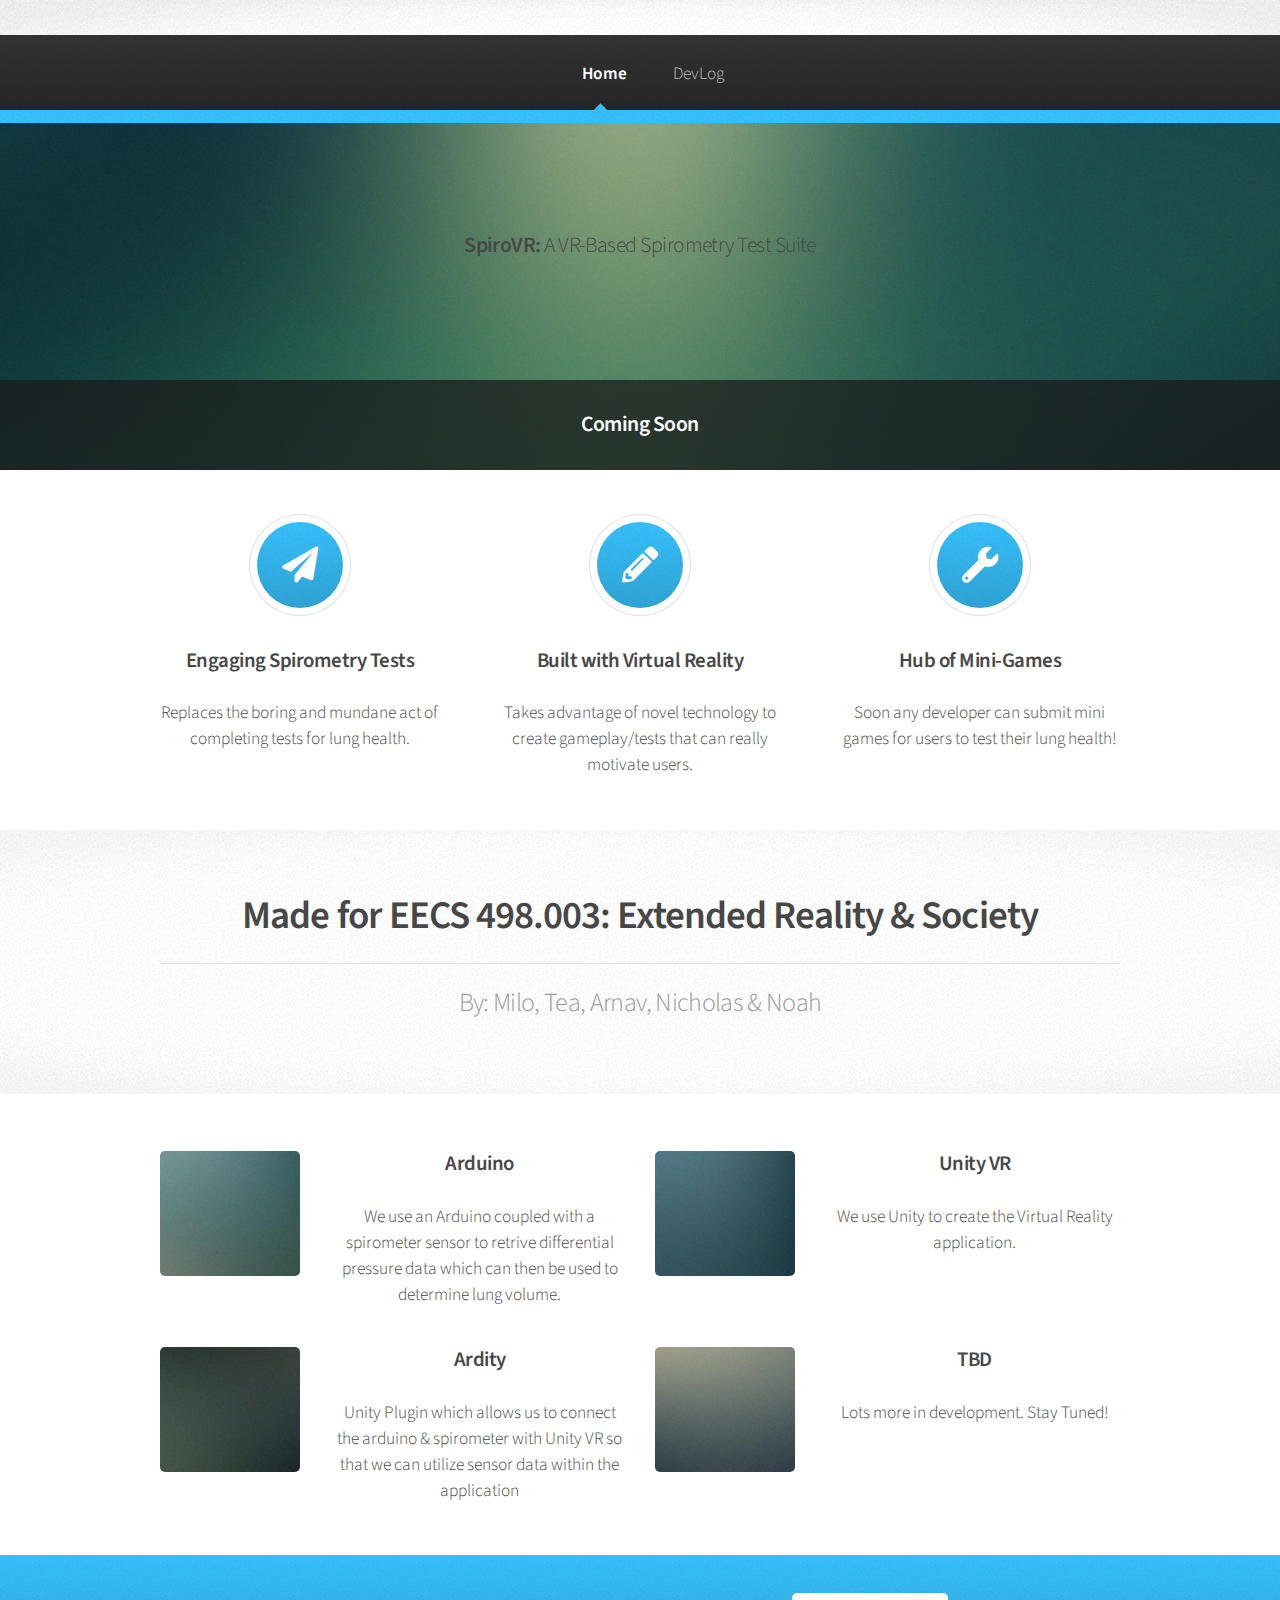
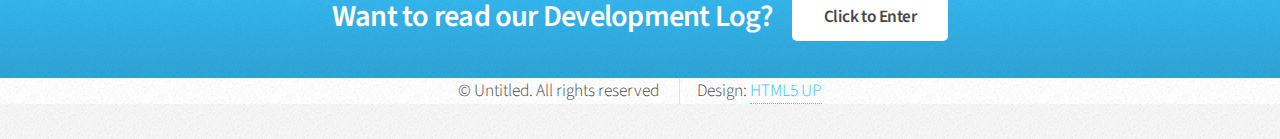
==== commit 4523563a: "p1 milestone" ====
--- a/index.html
+++ b/index.html
@@ -5,235 +5,184 @@
 	Free for personal and commercial use under the CCA 3.0 license (html5up.net/license)
 -->
 <html>
-	<head>
-		<title>Arcana by HTML5 UP</title>
-		<meta charset="utf-8" />
-		<meta name="viewport" content="width=device-width, initial-scale=1, user-scalable=no" />
-		<link rel="stylesheet" href="assets/css/main.css" />
-	</head>
-	<body class="is-preload">
-		<div id="page-wrapper">
 
-			<!-- Header -->
-				<div id="header">
+<head>
+	<title>SpiroVR</title>
+	<meta charset="utf-8" />
+	<meta name="viewport" content="width=device-width, initial-scale=1, user-scalable=no" />
+	<link rel="stylesheet" href="assets/css/main.css" />
+</head>
 
-					<!-- Logo -->
-						<h1><a href="index.html" id="logo">Arcana <em>by HTML5 UP</em></a></h1>
-
-					<!-- Nav -->
-						<nav id="nav">
-							<ul>
-								<li class="current"><a href="index.html">Home</a></li>
-								<li>
-									<a href="#">Dropdown</a>
-									<ul>
-										<li><a href="#">Lorem dolor</a></li>
-										<li><a href="#">Magna phasellus</a></li>
-										<li><a href="#">Etiam sed tempus</a></li>
-										<li>
-											<a href="#">Submenu</a>
-											<ul>
-												<li><a href="#">Lorem dolor</a></li>
-												<li><a href="#">Phasellus magna</a></li>
-												<li><a href="#">Magna phasellus</a></li>
-												<li><a href="#">Etiam nisl</a></li>
-												<li><a href="#">Veroeros feugiat</a></li>
-											</ul>
-										</li>
-										<li><a href="#">Veroeros feugiat</a></li>
-									</ul>
-								</li>
-								<li><a href="left-sidebar.html">Left Sidebar</a></li>
-								<li><a href="right-sidebar.html">Right Sidebar</a></li>
-								<li><a href="two-sidebar.html">Two Sidebar</a></li>
-								<li><a href="no-sidebar.html">No Sidebar</a></li>
-							</ul>
-						</nav>
-
+<body class="is-preload">
+	<div id="page-wrapper">
+		<div id="header">
+			<nav id="nav">
+				<ul>
+					<li class="current"><a href="index.html#nav">Home</a></li>
+					<!-- <li>
+						<a href="#">Dropdown</a>
+						<ul>
+							<li><a href="#">Lorem dolor</a></li>
+							<li><a href="#">Magna phasellus</a></li>
+							<li><a href="#">Etiam sed tempus</a></li>
+							<li>
+								<a href="#">Submenu</a>
+								<ul>
+									<li><a href="#">Lorem dolor</a></li>
+									<li><a href="#">Phasellus magna</a></li>
+									<li><a href="#">Magna phasellus</a></li>
+									<li><a href="#">Etiam nisl</a></li>
+									<li><a href="#">Veroeros feugiat</a></li>
+								</ul>
+							</li>
+							<li><a href="#">Veroeros feugiat</a></li>
+						</ul>
+					</li> -->
+					<!-- <li><a href="left-sidebar.html">Left Sidebar</a></li> -->
+					<li><a href="devlog.html#nav">DevLog</a></li>
+					<!-- <li><a href="two-sidebar.html">Two Sidebar</a></li> -->
+					<!-- <li><a href="no-sidebar.html">No Sidebar</a></li> -->
+				</ul>
+			</nav>
+			<!-- <p>BYE</p> -->
+			<!-- Banner -->
+			<section id="banner">
+				<div style="width: fit-content; margin: 0 auto;">
+					<h2></h2>
+					<h2></h2>
+					<h2></h2>
+					<h2></h2>
+				</div>
+				<div style="width: fit-content; margin: 0 auto;">
+					<h2>SpiroVR: <em>A VR-Based Spirometry Test Suite</em>
 				</div>
 
-			<!-- Banner -->
-				<section id="banner">
-					<header>
-						<h2>Arcana: <em>A responsive site template freebie by <a href="http://html5up.net">HTML5 UP</a></em></h2>
-						<a href="#" class="button">Learn More</a>
-					</header>
-				</section>
+				</h2>
+				<header>
+					<h2>Coming Soon</h2>
+				</header>
+			</section>
 
 			<!-- Highlights -->
-				<section class="wrapper style1">
-					<div class="container">
-						<div class="row gtr-200">
-							<section class="col-4 col-12-narrower">
-								<div class="box highlight">
-									<i class="icon solid major fa-paper-plane"></i>
-									<h3>This Is Important</h3>
-									<p>Duis neque nisi, dapibus sed mattis et quis, nibh. Sed et dapibus nisl amet mattis, sed a rutrum accumsan sed. Suspendisse eu.</p>
-								</div>
-							</section>
-							<section class="col-4 col-12-narrower">
-								<div class="box highlight">
-									<i class="icon solid major fa-pencil-alt"></i>
-									<h3>Also Important</h3>
-									<p>Duis neque nisi, dapibus sed mattis et quis, nibh. Sed et dapibus nisl amet mattis, sed a rutrum accumsan sed. Suspendisse eu.</p>
-								</div>
-							</section>
-							<section class="col-4 col-12-narrower">
-								<div class="box highlight">
-									<i class="icon solid major fa-wrench"></i>
-									<h3>Probably Important</h3>
-									<p>Duis neque nisi, dapibus sed mattis et quis, nibh. Sed et dapibus nisl amet mattis, sed a rutrum accumsan sed. Suspendisse eu.</p>
-								</div>
-							</section>
-						</div>
+			<section class="wrapper style1">
+				<div class="container">
+					<div class="row gtr-200">
+						<section class="col-4 col-12-narrower">
+							<div class="box highlight">
+								<i class="icon solid major fa-paper-plane"></i>
+								<h3>Engaging Spirometry Tests</h3>
+								<p>Replaces the boring and mundane act of completing tests for lung health.</p>
+							</div>
+						</section>
+						<section class="col-4 col-12-narrower">
+							<div class="box highlight">
+								<i class="icon solid major fa-pencil-alt"></i>
+								<h3>Built with Virtual Reality</h3>
+								<p>Takes advantage of novel technology to create gameplay/tests that can really motivate
+									users.
+								</p>
+							</div>
+						</section>
+						<section class="col-4 col-12-narrower">
+							<div class="box highlight">
+								<i class="icon solid major fa-wrench"></i>
+								<h3>Hub of Mini-Games</h3>
+								<p>Soon any developer can submit mini games for users to test their lung health!</p>
+							</div>
+						</section>
 					</div>
-				</section>
+				</div>
+			</section>
 
 			<!-- Gigantic Heading -->
-				<section class="wrapper style2">
-					<div class="container">
-						<header class="major">
-							<h2>A gigantic heading you can use for whatever</h2>
-							<p>With a much smaller subtitle hanging out just below it</p>
-						</header>
-					</div>
-				</section>
+			<section class="wrapper style2">
+				<div class="container">
+					<header class="major">
+						<h2>Made for EECS 498.003: Extended Reality & Society</h2>
+						<p>By: Milo, Tea, Arnav, Nicholas & Noah</p>
+					</header>
+				</div>
+			</section>
 
 			<!-- Posts -->
-				<section class="wrapper style1">
-					<div class="container">
-						<div class="row">
-							<section class="col-6 col-12-narrower">
-								<div class="box post">
-									<a href="#" class="image left"><img src="images/pic01.jpg" alt="" /></a>
-									<div class="inner">
-										<h3>The First Thing</h3>
-										<p>Duis neque nisi, dapibus sed mattis et quis, nibh. Sed et dapibus nisl amet mattis, sed a rutrum accumsan sed. Suspendisse eu.</p>
-									</div>
+			<section class="wrapper style1">
+				<div class="container">
+					<div class="row">
+						<section class="col-6 col-12-narrower">
+							<div class="box post">
+								<a href="https://www.arduino.cc" class="image left"><img src="images/pic01.jpg"
+										alt="" /></a>
+								<div class="inner">
+									<h3>Arduino</h3>
+									<p>We use an Arduino coupled with a spirometer sensor to retrive differential
+										pressure data which can then be used to determine lung volume.</p>
 								</div>
-							</section>
-							<section class="col-6 col-12-narrower">
-								<div class="box post">
-									<a href="#" class="image left"><img src="images/pic02.jpg" alt="" /></a>
-									<div class="inner">
-										<h3>The Second Thing</h3>
-										<p>Duis neque nisi, dapibus sed mattis et quis, nibh. Sed et dapibus nisl amet mattis, sed a rutrum accumsan sed. Suspendisse eu.</p>
-									</div>
+							</div>
+						</section>
+						<section class="col-6 col-12-narrower">
+							<div class="box post">
+								<a href="https://unity.com" class="image left"><img src="images/pic02.jpg" alt="" /></a>
+								<div class="inner">
+									<h3>Unity VR</h3>
+									<p>We use Unity to create the Virtual Reality application. </p>
 								</div>
-							</section>
-						</div>
-						<div class="row">
-							<section class="col-6 col-12-narrower">
-								<div class="box post">
-									<a href="#" class="image left"><img src="images/pic03.jpg" alt="" /></a>
-									<div class="inner">
-										<h3>The Third Thing</h3>
-										<p>Duis neque nisi, dapibus sed mattis et quis, nibh. Sed et dapibus nisl amet mattis, sed a rutrum accumsan sed. Suspendisse eu.</p>
-									</div>
+							</div>
+						</section>
+					</div>
+					<div class="row">
+						<section class="col-6 col-12-narrower">
+							<div class="box post">
+								<a href="https://ardity.dwilches.com" class="image left"><img src="images/pic03.jpg"
+										alt="" /></a>
+								<div class="inner">
+									<h3>Ardity</h3>
+									<p>Unity Plugin which allows us to connect the arduino & spirometer with Unity VR so
+										that we can utilize sensor data within the application</p>
 								</div>
-							</section>
-							<section class="col-6 col-12-narrower">
-								<div class="box post">
-									<a href="#" class="image left"><img src="images/pic04.jpg" alt="" /></a>
-									<div class="inner">
-										<h3>The Fourth Thing</h3>
-										<p>Duis neque nisi, dapibus sed mattis et quis, nibh. Sed et dapibus nisl amet mattis, sed a rutrum accumsan sed. Suspendisse eu.</p>
-									</div>
+							</div>
+						</section>
+						<section class="col-6 col-12-narrower">
+							<div class="box post">
+								<a href="#nav" class="image left"><img src="images/pic04.jpg" alt="" /></a>
+								<div class="inner">
+									<h3>TBD</h3>
+									<p>Lots more in development. Stay Tuned!</p>
 								</div>
-							</section>
-						</div>
+							</div>
+						</section>
 					</div>
-				</section>
+				</div>
+			</section>
 
 			<!-- CTA -->
-				<section id="cta" class="wrapper style3">
-					<div class="container">
-						<header>
-							<h2>Are you ready to continue your quest?</h2>
-							<a href="#" class="button">Insert Coin</a>
-						</header>
-					</div>
-				</section>
+			<section id="cta" class="wrapper style3">
+				<div class="container">
+					<header>
+						<h2>Want to read our Development Log?</h2>
+						<a href="devlog.html#nav" class="button">Click to Enter</a>
+					</header>
+				</div>
+			</section>
 
-			<!-- Footer -->
-				<div id="footer">
-					<div class="container">
-						<div class="row">
-							<section class="col-3 col-6-narrower col-12-mobilep">
-								<h3>Links to Stuff</h3>
-								<ul class="links">
-									<li><a href="#">Mattis et quis rutrum</a></li>
-									<li><a href="#">Suspendisse amet varius</a></li>
-									<li><a href="#">Sed et dapibus quis</a></li>
-									<li><a href="#">Rutrum accumsan dolor</a></li>
-									<li><a href="#">Mattis rutrum accumsan</a></li>
-									<li><a href="#">Suspendisse varius nibh</a></li>
-									<li><a href="#">Sed et dapibus mattis</a></li>
-								</ul>
-							</section>
-							<section class="col-3 col-6-narrower col-12-mobilep">
-								<h3>More Links to Stuff</h3>
-								<ul class="links">
-									<li><a href="#">Duis neque nisi dapibus</a></li>
-									<li><a href="#">Sed et dapibus quis</a></li>
-									<li><a href="#">Rutrum accumsan sed</a></li>
-									<li><a href="#">Mattis et sed accumsan</a></li>
-									<li><a href="#">Duis neque nisi sed</a></li>
-									<li><a href="#">Sed et dapibus quis</a></li>
-									<li><a href="#">Rutrum amet varius</a></li>
-								</ul>
-							</section>
-							<section class="col-6 col-12-narrower">
-								<h3>Get In Touch</h3>
-								<form>
-									<div class="row gtr-50">
-										<div class="col-6 col-12-mobilep">
-											<input type="text" name="name" id="name" placeholder="Name" />
-										</div>
-										<div class="col-6 col-12-mobilep">
-											<input type="email" name="email" id="email" placeholder="Email" />
-										</div>
-										<div class="col-12">
-											<textarea name="message" id="message" placeholder="Message" rows="5"></textarea>
-										</div>
-										<div class="col-12">
-											<ul class="actions">
-												<li><input type="submit" class="button alt" value="Send Message" /></li>
-											</ul>
-										</div>
-									</div>
-								</form>
-							</section>
-						</div>
-					</div>
-
-					<!-- Icons -->
-						<ul class="icons">
-							<li><a href="#" class="icon brands fa-twitter"><span class="label">Twitter</span></a></li>
-							<li><a href="#" class="icon brands fa-facebook-f"><span class="label">Facebook</span></a></li>
-							<li><a href="#" class="icon brands fa-github"><span class="label">GitHub</span></a></li>
-							<li><a href="#" class="icon brands fa-linkedin-in"><span class="label">LinkedIn</span></a></li>
-							<li><a href="#" class="icon brands fa-google-plus-g"><span class="label">Google+</span></a></li>
-						</ul>
-
-					<!-- Copyright -->
-						<div class="copyright">
-							<ul class="menu">
-								<li>&copy; Untitled. All rights reserved</li><li>Design: <a href="http://html5up.net">HTML5 UP</a></li>
-							</ul>
-						</div>
-
-				</div>
-
+			<!-- Copyright -->
+			<div class="copyright">
+				<ul class="menu">
+					<li>&copy; Untitled. All rights reserved</li>
+					<li>Design: <a href="http://html5up.net">HTML5 UP</a></li>
+				</ul>
+			</div>
 		</div>
 
+		<!-- </div> -->
+
 		<!-- Scripts -->
-			<script src="assets/js/jquery.min.js"></script>
-			<script src="assets/js/jquery.dropotron.min.js"></script>
-			<script src="assets/js/browser.min.js"></script>
-			<script src="assets/js/breakpoints.min.js"></script>
-			<script src="assets/js/util.js"></script>
-			<script src="assets/js/main.js"></script>
+		<script src="assets/js/jquery.min.js"></script>
+		<script src="assets/js/jquery.dropotron.min.js"></script>
+		<script src="assets/js/browser.min.js"></script>
+		<script src="assets/js/breakpoints.min.js"></script>
+		<script src="assets/js/util.js"></script>
+		<script src="assets/js/main.js"></script>
 
-	</body>
+</body>
+
 </html>--- a/assets/css/main.css
+++ b/assets/css/main.css
@@ -7,3354 +7,3054 @@
 	Free for personal and commercial use under the CCA 3.0 license (html5up.net/license)
 */
 
-html, body, div, span, applet, object,
-iframe, h1, h2, h3, h4, h5, h6, p, blockquote,
-pre, a, abbr, acronym, address, big, cite,
-code, del, dfn, em, img, ins, kbd, q, s, samp,
-small, strike, strong, sub, sup, tt, var, b,
-u, i, center, dl, dt, dd, ol, ul, li, fieldset,
-form, label, legend, table, caption, tbody,
-tfoot, thead, tr, th, td, article, aside,
-canvas, details, embed, figure, figcaption,
-footer, header, hgroup, menu, nav, output, ruby,
-section, summary, time, mark, audio, video {
-	margin: 0;
-	padding: 0;
-	border: 0;
-	font-size: 100%;
-	font: inherit;
-	vertical-align: baseline;}
-
-article, aside, details, figcaption, figure,
-footer, header, hgroup, menu, nav, section {
-	display: block;}
+html,
+body,
+div,
+span,
+applet,
+object,
+iframe,
+h1,
+h2,
+h3,
+h4,
+h5,
+h6,
+p,
+blockquote,
+pre,
+a,
+abbr,
+acronym,
+address,
+big,
+cite,
+code,
+del,
+dfn,
+em,
+img,
+ins,
+kbd,
+q,
+s,
+samp,
+small,
+strike,
+strong,
+sub,
+sup,
+tt,
+var,
+b,
+u,
+i,
+center,
+dl,
+dt,
+dd,
+ol,
+ul,
+li,
+fieldset,
+form,
+label,
+legend,
+table,
+caption,
+tbody,
+tfoot,
+thead,
+tr,
+th,
+td,
+article,
+aside,
+canvas,
+details,
+embed,
+figure,
+figcaption,
+footer,
+header,
+hgroup,
+menu,
+nav,
+output,
+ruby,
+section,
+summary,
+time,
+mark,
+audio,
+video {
+    margin: 0;
+    padding: 0;
+    border: 0;
+    font-size: 100%;
+    font: inherit;
+    vertical-align: baseline;
+}
+
+article,
+aside,
+details,
+figcaption,
+figure,
+footer,
+header,
+hgroup,
+menu,
+nav,
+section {
+    display: block;
+}
 
 body {
-	line-height: 1;
-}
-
-ol, ul {
-	list-style: none;
-}
-
-blockquote, q {
-	quotes: none;
-}
-
-	blockquote:before, blockquote:after, q:before, q:after {
-		content: '';
-		content: none;
-	}
+    line-height: 1;
+}
+
+ol,
+ul {
+    list-style: none;
+}
+
+blockquote,
+q {
+    quotes: none;
+}
+
+blockquote:before,
+blockquote:after,
+q:before,
+q:after {
+    content: '';
+    content: none;
+}
 
 table {
-	border-collapse: collapse;
-	border-spacing: 0;
+    border-collapse: collapse;
+    border-spacing: 0;
 }
 
 body {
-	-webkit-text-size-adjust: none;
+    -webkit-text-size-adjust: none;
 }
 
 mark {
-	background-color: transparent;
-	color: inherit;
+    background-color: transparent;
+    color: inherit;
 }
 
 input::-moz-focus-inner {
-	border: 0;
-	padding: 0;
-}
-
-input, select, textarea {
-	-moz-appearance: none;
-	-webkit-appearance: none;
-	-ms-appearance: none;
-	appearance: none;
-}
+    border: 0;
+    padding: 0;
+}
+
+input,
+select,
+textarea {
+    -moz-appearance: none;
+    -webkit-appearance: none;
+    -ms-appearance: none;
+    appearance: none;
+}
+
 
 /* Basic */
 
-	html {
-		box-sizing: border-box;
-	}
-
-	*, *:before, *:after {
-		box-sizing: inherit;
-	}
-
-	body {
-		background: #f7f7f7 url("images/bg01.png");
-	}
-
-		body.is-preload *, body.is-preload *:before, body.is-preload *:after {
-			-moz-animation: none !important;
-			-webkit-animation: none !important;
-			-ms-animation: none !important;
-			animation: none !important;
-			-moz-transition: none !important;
-			-webkit-transition: none !important;
-			-ms-transition: none !important;
-			transition: none !important;
-		}
-
-	body, input, select, textarea {
-		color: #474747;
-		font-family: 'Source Sans Pro', sans-serif;
-		font-size: 16pt;
-		font-weight: 300;
-		line-height: 1.65em;
-	}
-
-	a {
-		-moz-transition: color 0.2s ease-in-out, border-color 0.2s ease-in-out, opacity 0.2s ease-in-out;
-		-webkit-transition: color 0.2s ease-in-out, border-color 0.2s ease-in-out, opacity 0.2s ease-in-out;
-		-ms-transition: color 0.2s ease-in-out, border-color 0.2s ease-in-out, opacity 0.2s ease-in-out;
-		transition: color 0.2s ease-in-out, border-color 0.2s ease-in-out, opacity 0.2s ease-in-out;
-		color: #37c0fb;
-		text-decoration: none;
-		border-bottom: dotted 1px;
-	}
-
-		a:hover {
-			color: #37c0fb;
-			border-bottom-color: transparent;
-		}
-
-	strong, b {
-		font-weight: 600;
-	}
-
-	em, i {
-		font-style: italic;
-	}
-
-	p, ul, ol, dl, table, blockquote {
-		margin: 0 0 2em 0;
-	}
-
-	h1, h2, h3, h4, h5, h6 {
-		color: inherit;
-		font-weight: 600;
-		line-height: 1.75em;
-		margin-bottom: 1em;
-	}
-
-		h1 a, h2 a, h3 a, h4 a, h5 a, h6 a {
-			color: inherit;
-			text-decoration: none;
-		}
-
-		h1 em, h2 em, h3 em, h4 em, h5 em, h6 em {
-			font-style: normal;
-			font-weight: 300;
-		}
-
-	h2 {
-		font-size: 1.75em;
-		letter-spacing: -0.025em;
-	}
-
-	h3 {
-		font-size: 1.2em;
-		letter-spacing: -0.025em;
-	}
-
-	sub {
-		font-size: 0.8em;
-		position: relative;
-		top: 0.5em;
-	}
-
-	sup {
-		font-size: 0.8em;
-		position: relative;
-		top: -0.5em;
-	}
-
-	hr {
-		border-top: solid 1px #e0e0e0;
-		border: 0;
-		margin-bottom: 1.5em;
-	}
-
-	blockquote {
-		border-left: solid 0.5em #e0e0e0;
-		font-style: italic;
-		padding: 1em 0 1em 2em;
-	}
+html {
+    box-sizing: border-box;
+}
+
+*,
+*:before,
+*:after {
+    box-sizing: inherit;
+}
+
+body {
+    background: #f7f7f7 url("images/bg01.png");
+}
+
+body.is-preload *,
+body.is-preload *:before,
+body.is-preload *:after {
+    -moz-animation: none !important;
+    -webkit-animation: none !important;
+    -ms-animation: none !important;
+    animation: none !important;
+    -moz-transition: none !important;
+    -webkit-transition: none !important;
+    -ms-transition: none !important;
+    transition: none !important;
+}
+
+body,
+input,
+select,
+textarea {
+    color: #474747;
+    font-family: 'Source Sans Pro', sans-serif;
+    font-size: 16pt;
+    font-weight: 300;
+    line-height: 1.65em;
+}
+
+a {
+    -moz-transition: color 0.2s ease-in-out, border-color 0.2s ease-in-out, opacity 0.2s ease-in-out;
+    -webkit-transition: color 0.2s ease-in-out, border-color 0.2s ease-in-out, opacity 0.2s ease-in-out;
+    -ms-transition: color 0.2s ease-in-out, border-color 0.2s ease-in-out, opacity 0.2s ease-in-out;
+    transition: color 0.2s ease-in-out, border-color 0.2s ease-in-out, opacity 0.2s ease-in-out;
+    color: #37c0fb;
+    text-decoration: none;
+    border-bottom: dotted 1px;
+}
+
+a:hover {
+    color: #37c0fb;
+    border-bottom-color: transparent;
+}
+
+strong,
+b {
+    font-weight: 600;
+}
+
+em,
+i {
+    font-style: italic;
+}
+
+p,
+ul,
+ol,
+dl,
+table,
+blockquote {
+    margin: 0 0 2em 0;
+}
+
+h1,
+h2,
+h3,
+h4,
+h5,
+h6 {
+    color: inherit;
+    font-weight: 600;
+    line-height: 1.75em;
+    margin-bottom: 1em;
+}
+
+h1 a,
+h2 a,
+h3 a,
+h4 a,
+h5 a,
+h6 a {
+    color: inherit;
+    text-decoration: none;
+}
+
+h1 em,
+h2 em,
+h3 em,
+h4 em,
+h5 em,
+h6 em {
+    font-style: normal;
+    font-weight: 300;
+}
+
+h2 {
+    font-size: 1.75em;
+    letter-spacing: -0.025em;
+}
+
+h3 {
+    font-size: 1.2em;
+    letter-spacing: -0.025em;
+}
+
+sub {
+    font-size: 0.8em;
+    position: relative;
+    top: 0.5em;
+}
+
+sup {
+    font-size: 0.8em;
+    position: relative;
+    top: -0.5em;
+}
+
+hr {
+    border-top: solid 1px #e0e0e0;
+    border: 0;
+    margin-bottom: 1.5em;
+}
+
+blockquote {
+    border-left: solid 0.5em #e0e0e0;
+    font-style: italic;
+    padding: 1em 0 1em 2em;
+}
+
 
 /* Container */
 
-	.container {
-		margin: 0 auto;
-		max-width: 100%;
-		width: 1400px;
-	}
-
-		@media screen and (max-width: 1680px) {
-
-			.container {
-				width: 1200px;
-			}
-
-		}
-
-		@media screen and (max-width: 1280px) {
-
-			.container {
-				width: 960px;
-			}
-
-		}
-
-		@media screen and (max-width: 980px) {
-
-			.container {
-				width: 95%;
-			}
-
-		}
-
-		@media screen and (max-width: 840px) {
-
-			.container {
-				width: 95%;
-			}
-
-		}
-
-		@media screen and (max-width: 736px) {
-
-			.container {
-				width: 90%;
-			}
-
-		}
-
-		@media screen and (max-width: 480px) {
-
-			.container {
-				width: 100%;
-			}
-
-		}
+.container {
+    margin: 0 auto;
+    max-width: 100%;
+    width: 1400px;
+}
+
+@media screen and (max-width: 1680px) {
+    .container {
+        width: 1200px;
+    }
+}
+
+@media screen and (max-width: 1280px) {
+    .container {
+        width: 960px;
+    }
+}
+
+@media screen and (max-width: 980px) {
+    .container {
+        width: 95%;
+    }
+}
+
+@media screen and (max-width: 840px) {
+    .container {
+        width: 95%;
+    }
+}
+
+@media screen and (max-width: 736px) {
+    .container {
+        width: 90%;
+    }
+}
+
+@media screen and (max-width: 480px) {
+    .container {
+        width: 100%;
+    }
+}
+
 
 /* Row */
 
-	.row {
-		display: flex;
-		flex-wrap: wrap;
-		box-sizing: border-box;
-		align-items: stretch;
-	}
-
-		.row > * {
-			box-sizing: border-box;
-		}
-
-		.row.gtr-uniform > * > :last-child {
-			margin-bottom: 0;
-		}
-
-		.row.aln-left {
-			justify-content: flex-start;
-		}
-
-		.row.aln-center {
-			justify-content: center;
-		}
-
-		.row.aln-right {
-			justify-content: flex-end;
-		}
-
-		.row.aln-top {
-			align-items: flex-start;
-		}
-
-		.row.aln-middle {
-			align-items: center;
-		}
-
-		.row.aln-bottom {
-			align-items: flex-end;
-		}
-
-		.row > .imp {
-			order: -1;
-		}
-
-		.row > .col-1 {
-			width: 8.33333%;
-		}
-
-		.row > .off-1 {
-			margin-left: 8.33333%;
-		}
-
-		.row > .col-2 {
-			width: 16.66667%;
-		}
-
-		.row > .off-2 {
-			margin-left: 16.66667%;
-		}
-
-		.row > .col-3 {
-			width: 25%;
-		}
-
-		.row > .off-3 {
-			margin-left: 25%;
-		}
-
-		.row > .col-4 {
-			width: 33.33333%;
-		}
-
-		.row > .off-4 {
-			margin-left: 33.33333%;
-		}
-
-		.row > .col-5 {
-			width: 41.66667%;
-		}
-
-		.row > .off-5 {
-			margin-left: 41.66667%;
-		}
-
-		.row > .col-6 {
-			width: 50%;
-		}
-
-		.row > .off-6 {
-			margin-left: 50%;
-		}
-
-		.row > .col-7 {
-			width: 58.33333%;
-		}
-
-		.row > .off-7 {
-			margin-left: 58.33333%;
-		}
-
-		.row > .col-8 {
-			width: 66.66667%;
-		}
-
-		.row > .off-8 {
-			margin-left: 66.66667%;
-		}
-
-		.row > .col-9 {
-			width: 75%;
-		}
-
-		.row > .off-9 {
-			margin-left: 75%;
-		}
-
-		.row > .col-10 {
-			width: 83.33333%;
-		}
-
-		.row > .off-10 {
-			margin-left: 83.33333%;
-		}
-
-		.row > .col-11 {
-			width: 91.66667%;
-		}
-
-		.row > .off-11 {
-			margin-left: 91.66667%;
-		}
-
-		.row > .col-12 {
-			width: 100%;
-		}
-
-		.row > .off-12 {
-			margin-left: 100%;
-		}
-
-		.row.gtr-0 {
-			margin-top: 0px;
-			margin-left: 0px;
-		}
-
-			.row.gtr-0 > * {
-				padding: 0px 0 0 0px;
-			}
-
-			.row.gtr-0.gtr-uniform {
-				margin-top: 0px;
-			}
-
-				.row.gtr-0.gtr-uniform > * {
-					padding-top: 0px;
-				}
-
-		.row.gtr-25 {
-			margin-top: -12.5px;
-			margin-left: -12.5px;
-		}
-
-			.row.gtr-25 > * {
-				padding: 12.5px 0 0 12.5px;
-			}
-
-			.row.gtr-25.gtr-uniform {
-				margin-top: -12.5px;
-			}
-
-				.row.gtr-25.gtr-uniform > * {
-					padding-top: 12.5px;
-				}
-
-		.row.gtr-50 {
-			margin-top: -25px;
-			margin-left: -25px;
-		}
-
-			.row.gtr-50 > * {
-				padding: 25px 0 0 25px;
-			}
-
-			.row.gtr-50.gtr-uniform {
-				margin-top: -25px;
-			}
-
-				.row.gtr-50.gtr-uniform > * {
-					padding-top: 25px;
-				}
-
-		.row {
-			margin-top: -50px;
-			margin-left: -50px;
-		}
-
-			.row > * {
-				padding: 50px 0 0 50px;
-			}
-
-			.row.gtr-uniform {
-				margin-top: -50px;
-			}
-
-				.row.gtr-uniform > * {
-					padding-top: 50px;
-				}
-
-		.row.gtr-150 {
-			margin-top: -75px;
-			margin-left: -75px;
-		}
-
-			.row.gtr-150 > * {
-				padding: 75px 0 0 75px;
-			}
-
-			.row.gtr-150.gtr-uniform {
-				margin-top: -75px;
-			}
-
-				.row.gtr-150.gtr-uniform > * {
-					padding-top: 75px;
-				}
-
-		.row.gtr-200 {
-			margin-top: -100px;
-			margin-left: -100px;
-		}
-
-			.row.gtr-200 > * {
-				padding: 100px 0 0 100px;
-			}
-
-			.row.gtr-200.gtr-uniform {
-				margin-top: -100px;
-			}
-
-				.row.gtr-200.gtr-uniform > * {
-					padding-top: 100px;
-				}
-
-		@media screen and (max-width: 1680px) {
-
-			.row {
-				display: flex;
-				flex-wrap: wrap;
-				box-sizing: border-box;
-				align-items: stretch;
-			}
-
-				.row > * {
-					box-sizing: border-box;
-				}
-
-				.row.gtr-uniform > * > :last-child {
-					margin-bottom: 0;
-				}
-
-				.row.aln-left {
-					justify-content: flex-start;
-				}
-
-				.row.aln-center {
-					justify-content: center;
-				}
-
-				.row.aln-right {
-					justify-content: flex-end;
-				}
-
-				.row.aln-top {
-					align-items: flex-start;
-				}
-
-				.row.aln-middle {
-					align-items: center;
-				}
-
-				.row.aln-bottom {
-					align-items: flex-end;
-				}
-
-				.row > .imp-wide {
-					order: -1;
-				}
-
-				.row > .col-1-wide {
-					width: 8.33333%;
-				}
-
-				.row > .off-1-wide {
-					margin-left: 8.33333%;
-				}
-
-				.row > .col-2-wide {
-					width: 16.66667%;
-				}
-
-				.row > .off-2-wide {
-					margin-left: 16.66667%;
-				}
-
-				.row > .col-3-wide {
-					width: 25%;
-				}
-
-				.row > .off-3-wide {
-					margin-left: 25%;
-				}
-
-				.row > .col-4-wide {
-					width: 33.33333%;
-				}
-
-				.row > .off-4-wide {
-					margin-left: 33.33333%;
-				}
-
-				.row > .col-5-wide {
-					width: 41.66667%;
-				}
-
-				.row > .off-5-wide {
-					margin-left: 41.66667%;
-				}
-
-				.row > .col-6-wide {
-					width: 50%;
-				}
-
-				.row > .off-6-wide {
-					margin-left: 50%;
-				}
-
-				.row > .col-7-wide {
-					width: 58.33333%;
-				}
-
-				.row > .off-7-wide {
-					margin-left: 58.33333%;
-				}
-
-				.row > .col-8-wide {
-					width: 66.66667%;
-				}
-
-				.row > .off-8-wide {
-					margin-left: 66.66667%;
-				}
-
-				.row > .col-9-wide {
-					width: 75%;
-				}
-
-				.row > .off-9-wide {
-					margin-left: 75%;
-				}
-
-				.row > .col-10-wide {
-					width: 83.33333%;
-				}
-
-				.row > .off-10-wide {
-					margin-left: 83.33333%;
-				}
-
-				.row > .col-11-wide {
-					width: 91.66667%;
-				}
-
-				.row > .off-11-wide {
-					margin-left: 91.66667%;
-				}
-
-				.row > .col-12-wide {
-					width: 100%;
-				}
-
-				.row > .off-12-wide {
-					margin-left: 100%;
-				}
-
-				.row.gtr-0 {
-					margin-top: 0px;
-					margin-left: 0px;
-				}
-
-					.row.gtr-0 > * {
-						padding: 0px 0 0 0px;
-					}
-
-					.row.gtr-0.gtr-uniform {
-						margin-top: 0px;
-					}
-
-						.row.gtr-0.gtr-uniform > * {
-							padding-top: 0px;
-						}
-
-				.row.gtr-25 {
-					margin-top: -10px;
-					margin-left: -10px;
-				}
-
-					.row.gtr-25 > * {
-						padding: 10px 0 0 10px;
-					}
-
-					.row.gtr-25.gtr-uniform {
-						margin-top: -10px;
-					}
-
-						.row.gtr-25.gtr-uniform > * {
-							padding-top: 10px;
-						}
-
-				.row.gtr-50 {
-					margin-top: -20px;
-					margin-left: -20px;
-				}
-
-					.row.gtr-50 > * {
-						padding: 20px 0 0 20px;
-					}
-
-					.row.gtr-50.gtr-uniform {
-						margin-top: -20px;
-					}
-
-						.row.gtr-50.gtr-uniform > * {
-							padding-top: 20px;
-						}
-
-				.row {
-					margin-top: -40px;
-					margin-left: -40px;
-				}
-
-					.row > * {
-						padding: 40px 0 0 40px;
-					}
-
-					.row.gtr-uniform {
-						margin-top: -40px;
-					}
-
-						.row.gtr-uniform > * {
-							padding-top: 40px;
-						}
-
-				.row.gtr-150 {
-					margin-top: -60px;
-					margin-left: -60px;
-				}
-
-					.row.gtr-150 > * {
-						padding: 60px 0 0 60px;
-					}
-
-					.row.gtr-150.gtr-uniform {
-						margin-top: -60px;
-					}
-
-						.row.gtr-150.gtr-uniform > * {
-							padding-top: 60px;
-						}
-
-				.row.gtr-200 {
-					margin-top: -80px;
-					margin-left: -80px;
-				}
-
-					.row.gtr-200 > * {
-						padding: 80px 0 0 80px;
-					}
-
-					.row.gtr-200.gtr-uniform {
-						margin-top: -80px;
-					}
-
-						.row.gtr-200.gtr-uniform > * {
-							padding-top: 80px;
-						}
-
-		}
-
-		@media screen and (max-width: 1280px) {
-
-			.row {
-				display: flex;
-				flex-wrap: wrap;
-				box-sizing: border-box;
-				align-items: stretch;
-			}
-
-				.row > * {
-					box-sizing: border-box;
-				}
-
-				.row.gtr-uniform > * > :last-child {
-					margin-bottom: 0;
-				}
-
-				.row.aln-left {
-					justify-content: flex-start;
-				}
-
-				.row.aln-center {
-					justify-content: center;
-				}
-
-				.row.aln-right {
-					justify-content: flex-end;
-				}
-
-				.row.aln-top {
-					align-items: flex-start;
-				}
-
-				.row.aln-middle {
-					align-items: center;
-				}
-
-				.row.aln-bottom {
-					align-items: flex-end;
-				}
-
-				.row > .imp-normal {
-					order: -1;
-				}
-
-				.row > .col-1-normal {
-					width: 8.33333%;
-				}
-
-				.row > .off-1-normal {
-					margin-left: 8.33333%;
-				}
-
-				.row > .col-2-normal {
-					width: 16.66667%;
-				}
-
-				.row > .off-2-normal {
-					margin-left: 16.66667%;
-				}
-
-				.row > .col-3-normal {
-					width: 25%;
-				}
-
-				.row > .off-3-normal {
-					margin-left: 25%;
-				}
-
-				.row > .col-4-normal {
-					width: 33.33333%;
-				}
-
-				.row > .off-4-normal {
-					margin-left: 33.33333%;
-				}
-
-				.row > .col-5-normal {
-					width: 41.66667%;
-				}
-
-				.row > .off-5-normal {
-					margin-left: 41.66667%;
-				}
-
-				.row > .col-6-normal {
-					width: 50%;
-				}
-
-				.row > .off-6-normal {
-					margin-left: 50%;
-				}
-
-				.row > .col-7-normal {
-					width: 58.33333%;
-				}
-
-				.row > .off-7-normal {
-					margin-left: 58.33333%;
-				}
-
-				.row > .col-8-normal {
-					width: 66.66667%;
-				}
-
-				.row > .off-8-normal {
-					margin-left: 66.66667%;
-				}
-
-				.row > .col-9-normal {
-					width: 75%;
-				}
-
-				.row > .off-9-normal {
-					margin-left: 75%;
-				}
-
-				.row > .col-10-normal {
-					width: 83.33333%;
-				}
-
-				.row > .off-10-normal {
-					margin-left: 83.33333%;
-				}
-
-				.row > .col-11-normal {
-					width: 91.66667%;
-				}
-
-				.row > .off-11-normal {
-					margin-left: 91.66667%;
-				}
-
-				.row > .col-12-normal {
-					width: 100%;
-				}
-
-				.row > .off-12-normal {
-					margin-left: 100%;
-				}
-
-				.row.gtr-0 {
-					margin-top: 0px;
-					margin-left: 0px;
-				}
-
-					.row.gtr-0 > * {
-						padding: 0px 0 0 0px;
-					}
-
-					.row.gtr-0.gtr-uniform {
-						margin-top: 0px;
-					}
-
-						.row.gtr-0.gtr-uniform > * {
-							padding-top: 0px;
-						}
-
-				.row.gtr-25 {
-					margin-top: -7.5px;
-					margin-left: -7.5px;
-				}
-
-					.row.gtr-25 > * {
-						padding: 7.5px 0 0 7.5px;
-					}
-
-					.row.gtr-25.gtr-uniform {
-						margin-top: -7.5px;
-					}
-
-						.row.gtr-25.gtr-uniform > * {
-							padding-top: 7.5px;
-						}
-
-				.row.gtr-50 {
-					margin-top: -15px;
-					margin-left: -15px;
-				}
-
-					.row.gtr-50 > * {
-						padding: 15px 0 0 15px;
-					}
-
-					.row.gtr-50.gtr-uniform {
-						margin-top: -15px;
-					}
-
-						.row.gtr-50.gtr-uniform > * {
-							padding-top: 15px;
-						}
-
-				.row {
-					margin-top: -30px;
-					margin-left: -30px;
-				}
-
-					.row > * {
-						padding: 30px 0 0 30px;
-					}
-
-					.row.gtr-uniform {
-						margin-top: -30px;
-					}
-
-						.row.gtr-uniform > * {
-							padding-top: 30px;
-						}
-
-				.row.gtr-150 {
-					margin-top: -45px;
-					margin-left: -45px;
-				}
-
-					.row.gtr-150 > * {
-						padding: 45px 0 0 45px;
-					}
-
-					.row.gtr-150.gtr-uniform {
-						margin-top: -45px;
-					}
-
-						.row.gtr-150.gtr-uniform > * {
-							padding-top: 45px;
-						}
-
-				.row.gtr-200 {
-					margin-top: -60px;
-					margin-left: -60px;
-				}
-
-					.row.gtr-200 > * {
-						padding: 60px 0 0 60px;
-					}
-
-					.row.gtr-200.gtr-uniform {
-						margin-top: -60px;
-					}
-
-						.row.gtr-200.gtr-uniform > * {
-							padding-top: 60px;
-						}
-
-		}
-
-		@media screen and (max-width: 980px) {
-
-			.row {
-				display: flex;
-				flex-wrap: wrap;
-				box-sizing: border-box;
-				align-items: stretch;
-			}
-
-				.row > * {
-					box-sizing: border-box;
-				}
-
-				.row.gtr-uniform > * > :last-child {
-					margin-bottom: 0;
-				}
-
-				.row.aln-left {
-					justify-content: flex-start;
-				}
-
-				.row.aln-center {
-					justify-content: center;
-				}
-
-				.row.aln-right {
-					justify-content: flex-end;
-				}
-
-				.row.aln-top {
-					align-items: flex-start;
-				}
-
-				.row.aln-middle {
-					align-items: center;
-				}
-
-				.row.aln-bottom {
-					align-items: flex-end;
-				}
-
-				.row > .imp-narrow {
-					order: -1;
-				}
-
-				.row > .col-1-narrow {
-					width: 8.33333%;
-				}
-
-				.row > .off-1-narrow {
-					margin-left: 8.33333%;
-				}
-
-				.row > .col-2-narrow {
-					width: 16.66667%;
-				}
-
-				.row > .off-2-narrow {
-					margin-left: 16.66667%;
-				}
-
-				.row > .col-3-narrow {
-					width: 25%;
-				}
-
-				.row > .off-3-narrow {
-					margin-left: 25%;
-				}
-
-				.row > .col-4-narrow {
-					width: 33.33333%;
-				}
-
-				.row > .off-4-narrow {
-					margin-left: 33.33333%;
-				}
-
-				.row > .col-5-narrow {
-					width: 41.66667%;
-				}
-
-				.row > .off-5-narrow {
-					margin-left: 41.66667%;
-				}
-
-				.row > .col-6-narrow {
-					width: 50%;
-				}
-
-				.row > .off-6-narrow {
-					margin-left: 50%;
-				}
-
-				.row > .col-7-narrow {
-					width: 58.33333%;
-				}
-
-				.row > .off-7-narrow {
-					margin-left: 58.33333%;
-				}
-
-				.row > .col-8-narrow {
-					width: 66.66667%;
-				}
-
-				.row > .off-8-narrow {
-					margin-left: 66.66667%;
-				}
-
-				.row > .col-9-narrow {
-					width: 75%;
-				}
-
-				.row > .off-9-narrow {
-					margin-left: 75%;
-				}
-
-				.row > .col-10-narrow {
-					width: 83.33333%;
-				}
-
-				.row > .off-10-narrow {
-					margin-left: 83.33333%;
-				}
-
-				.row > .col-11-narrow {
-					width: 91.66667%;
-				}
-
-				.row > .off-11-narrow {
-					margin-left: 91.66667%;
-				}
-
-				.row > .col-12-narrow {
-					width: 100%;
-				}
-
-				.row > .off-12-narrow {
-					margin-left: 100%;
-				}
-
-				.row.gtr-0 {
-					margin-top: 0px;
-					margin-left: 0px;
-				}
-
-					.row.gtr-0 > * {
-						padding: 0px 0 0 0px;
-					}
-
-					.row.gtr-0.gtr-uniform {
-						margin-top: 0px;
-					}
-
-						.row.gtr-0.gtr-uniform > * {
-							padding-top: 0px;
-						}
-
-				.row.gtr-25 {
-					margin-top: -7.5px;
-					margin-left: -7.5px;
-				}
-
-					.row.gtr-25 > * {
-						padding: 7.5px 0 0 7.5px;
-					}
-
-					.row.gtr-25.gtr-uniform {
-						margin-top: -7.5px;
-					}
-
-						.row.gtr-25.gtr-uniform > * {
-							padding-top: 7.5px;
-						}
-
-				.row.gtr-50 {
-					margin-top: -15px;
-					margin-left: -15px;
-				}
-
-					.row.gtr-50 > * {
-						padding: 15px 0 0 15px;
-					}
-
-					.row.gtr-50.gtr-uniform {
-						margin-top: -15px;
-					}
-
-						.row.gtr-50.gtr-uniform > * {
-							padding-top: 15px;
-						}
-
-				.row {
-					margin-top: -30px;
-					margin-left: -30px;
-				}
-
-					.row > * {
-						padding: 30px 0 0 30px;
-					}
-
-					.row.gtr-uniform {
-						margin-top: -30px;
-					}
-
-						.row.gtr-uniform > * {
-							padding-top: 30px;
-						}
-
-				.row.gtr-150 {
-					margin-top: -45px;
-					margin-left: -45px;
-				}
-
-					.row.gtr-150 > * {
-						padding: 45px 0 0 45px;
-					}
-
-					.row.gtr-150.gtr-uniform {
-						margin-top: -45px;
-					}
-
-						.row.gtr-150.gtr-uniform > * {
-							padding-top: 45px;
-						}
-
-				.row.gtr-200 {
-					margin-top: -60px;
-					margin-left: -60px;
-				}
-
-					.row.gtr-200 > * {
-						padding: 60px 0 0 60px;
-					}
-
-					.row.gtr-200.gtr-uniform {
-						margin-top: -60px;
-					}
-
-						.row.gtr-200.gtr-uniform > * {
-							padding-top: 60px;
-						}
-
-		}
-
-		@media screen and (max-width: 840px) {
-
-			.row {
-				display: flex;
-				flex-wrap: wrap;
-				box-sizing: border-box;
-				align-items: stretch;
-			}
-
-				.row > * {
-					box-sizing: border-box;
-				}
-
-				.row.gtr-uniform > * > :last-child {
-					margin-bottom: 0;
-				}
-
-				.row.aln-left {
-					justify-content: flex-start;
-				}
-
-				.row.aln-center {
-					justify-content: center;
-				}
-
-				.row.aln-right {
-					justify-content: flex-end;
-				}
-
-				.row.aln-top {
-					align-items: flex-start;
-				}
-
-				.row.aln-middle {
-					align-items: center;
-				}
-
-				.row.aln-bottom {
-					align-items: flex-end;
-				}
-
-				.row > .imp-narrower {
-					order: -1;
-				}
-
-				.row > .col-1-narrower {
-					width: 8.33333%;
-				}
-
-				.row > .off-1-narrower {
-					margin-left: 8.33333%;
-				}
-
-				.row > .col-2-narrower {
-					width: 16.66667%;
-				}
-
-				.row > .off-2-narrower {
-					margin-left: 16.66667%;
-				}
-
-				.row > .col-3-narrower {
-					width: 25%;
-				}
-
-				.row > .off-3-narrower {
-					margin-left: 25%;
-				}
-
-				.row > .col-4-narrower {
-					width: 33.33333%;
-				}
-
-				.row > .off-4-narrower {
-					margin-left: 33.33333%;
-				}
-
-				.row > .col-5-narrower {
-					width: 41.66667%;
-				}
-
-				.row > .off-5-narrower {
-					margin-left: 41.66667%;
-				}
-
-				.row > .col-6-narrower {
-					width: 50%;
-				}
-
-				.row > .off-6-narrower {
-					margin-left: 50%;
-				}
-
-				.row > .col-7-narrower {
-					width: 58.33333%;
-				}
-
-				.row > .off-7-narrower {
-					margin-left: 58.33333%;
-				}
-
-				.row > .col-8-narrower {
-					width: 66.66667%;
-				}
-
-				.row > .off-8-narrower {
-					margin-left: 66.66667%;
-				}
-
-				.row > .col-9-narrower {
-					width: 75%;
-				}
-
-				.row > .off-9-narrower {
-					margin-left: 75%;
-				}
-
-				.row > .col-10-narrower {
-					width: 83.33333%;
-				}
-
-				.row > .off-10-narrower {
-					margin-left: 83.33333%;
-				}
-
-				.row > .col-11-narrower {
-					width: 91.66667%;
-				}
-
-				.row > .off-11-narrower {
-					margin-left: 91.66667%;
-				}
-
-				.row > .col-12-narrower {
-					width: 100%;
-				}
-
-				.row > .off-12-narrower {
-					margin-left: 100%;
-				}
-
-				.row.gtr-0 {
-					margin-top: 0px;
-					margin-left: 0px;
-				}
-
-					.row.gtr-0 > * {
-						padding: 0px 0 0 0px;
-					}
-
-					.row.gtr-0.gtr-uniform {
-						margin-top: 0px;
-					}
-
-						.row.gtr-0.gtr-uniform > * {
-							padding-top: 0px;
-						}
-
-				.row.gtr-25 {
-					margin-top: -7.5px;
-					margin-left: -7.5px;
-				}
-
-					.row.gtr-25 > * {
-						padding: 7.5px 0 0 7.5px;
-					}
-
-					.row.gtr-25.gtr-uniform {
-						margin-top: -7.5px;
-					}
-
-						.row.gtr-25.gtr-uniform > * {
-							padding-top: 7.5px;
-						}
-
-				.row.gtr-50 {
-					margin-top: -15px;
-					margin-left: -15px;
-				}
-
-					.row.gtr-50 > * {
-						padding: 15px 0 0 15px;
-					}
-
-					.row.gtr-50.gtr-uniform {
-						margin-top: -15px;
-					}
-
-						.row.gtr-50.gtr-uniform > * {
-							padding-top: 15px;
-						}
-
-				.row {
-					margin-top: -30px;
-					margin-left: -30px;
-				}
-
-					.row > * {
-						padding: 30px 0 0 30px;
-					}
-
-					.row.gtr-uniform {
-						margin-top: -30px;
-					}
-
-						.row.gtr-uniform > * {
-							padding-top: 30px;
-						}
-
-				.row.gtr-150 {
-					margin-top: -45px;
-					margin-left: -45px;
-				}
-
-					.row.gtr-150 > * {
-						padding: 45px 0 0 45px;
-					}
-
-					.row.gtr-150.gtr-uniform {
-						margin-top: -45px;
-					}
-
-						.row.gtr-150.gtr-uniform > * {
-							padding-top: 45px;
-						}
-
-				.row.gtr-200 {
-					margin-top: -60px;
-					margin-left: -60px;
-				}
-
-					.row.gtr-200 > * {
-						padding: 60px 0 0 60px;
-					}
-
-					.row.gtr-200.gtr-uniform {
-						margin-top: -60px;
-					}
-
-						.row.gtr-200.gtr-uniform > * {
-							padding-top: 60px;
-						}
-
-		}
-
-		@media screen and (max-width: 736px) {
-
-			.row {
-				display: flex;
-				flex-wrap: wrap;
-				box-sizing: border-box;
-				align-items: stretch;
-			}
-
-				.row > * {
-					box-sizing: border-box;
-				}
-
-				.row.gtr-uniform > * > :last-child {
-					margin-bottom: 0;
-				}
-
-				.row.aln-left {
-					justify-content: flex-start;
-				}
-
-				.row.aln-center {
-					justify-content: center;
-				}
-
-				.row.aln-right {
-					justify-content: flex-end;
-				}
-
-				.row.aln-top {
-					align-items: flex-start;
-				}
-
-				.row.aln-middle {
-					align-items: center;
-				}
-
-				.row.aln-bottom {
-					align-items: flex-end;
-				}
-
-				.row > .imp-mobile {
-					order: -1;
-				}
-
-				.row > .col-1-mobile {
-					width: 8.33333%;
-				}
-
-				.row > .off-1-mobile {
-					margin-left: 8.33333%;
-				}
-
-				.row > .col-2-mobile {
-					width: 16.66667%;
-				}
-
-				.row > .off-2-mobile {
-					margin-left: 16.66667%;
-				}
-
-				.row > .col-3-mobile {
-					width: 25%;
-				}
-
-				.row > .off-3-mobile {
-					margin-left: 25%;
-				}
-
-				.row > .col-4-mobile {
-					width: 33.33333%;
-				}
-
-				.row > .off-4-mobile {
-					margin-left: 33.33333%;
-				}
-
-				.row > .col-5-mobile {
-					width: 41.66667%;
-				}
-
-				.row > .off-5-mobile {
-					margin-left: 41.66667%;
-				}
-
-				.row > .col-6-mobile {
-					width: 50%;
-				}
-
-				.row > .off-6-mobile {
-					margin-left: 50%;
-				}
-
-				.row > .col-7-mobile {
-					width: 58.33333%;
-				}
-
-				.row > .off-7-mobile {
-					margin-left: 58.33333%;
-				}
-
-				.row > .col-8-mobile {
-					width: 66.66667%;
-				}
-
-				.row > .off-8-mobile {
-					margin-left: 66.66667%;
-				}
-
-				.row > .col-9-mobile {
-					width: 75%;
-				}
-
-				.row > .off-9-mobile {
-					margin-left: 75%;
-				}
-
-				.row > .col-10-mobile {
-					width: 83.33333%;
-				}
-
-				.row > .off-10-mobile {
-					margin-left: 83.33333%;
-				}
-
-				.row > .col-11-mobile {
-					width: 91.66667%;
-				}
-
-				.row > .off-11-mobile {
-					margin-left: 91.66667%;
-				}
-
-				.row > .col-12-mobile {
-					width: 100%;
-				}
-
-				.row > .off-12-mobile {
-					margin-left: 100%;
-				}
-
-				.row.gtr-0 {
-					margin-top: 0px;
-					margin-left: 0px;
-				}
-
-					.row.gtr-0 > * {
-						padding: 0px 0 0 0px;
-					}
-
-					.row.gtr-0.gtr-uniform {
-						margin-top: 0px;
-					}
-
-						.row.gtr-0.gtr-uniform > * {
-							padding-top: 0px;
-						}
-
-				.row.gtr-25 {
-					margin-top: -5px;
-					margin-left: -5px;
-				}
-
-					.row.gtr-25 > * {
-						padding: 5px 0 0 5px;
-					}
-
-					.row.gtr-25.gtr-uniform {
-						margin-top: -5px;
-					}
-
-						.row.gtr-25.gtr-uniform > * {
-							padding-top: 5px;
-						}
-
-				.row.gtr-50 {
-					margin-top: -10px;
-					margin-left: -10px;
-				}
-
-					.row.gtr-50 > * {
-						padding: 10px 0 0 10px;
-					}
-
-					.row.gtr-50.gtr-uniform {
-						margin-top: -10px;
-					}
-
-						.row.gtr-50.gtr-uniform > * {
-							padding-top: 10px;
-						}
-
-				.row {
-					margin-top: -20px;
-					margin-left: -20px;
-				}
-
-					.row > * {
-						padding: 20px 0 0 20px;
-					}
-
-					.row.gtr-uniform {
-						margin-top: -20px;
-					}
-
-						.row.gtr-uniform > * {
-							padding-top: 20px;
-						}
-
-				.row.gtr-150 {
-					margin-top: -30px;
-					margin-left: -30px;
-				}
-
-					.row.gtr-150 > * {
-						padding: 30px 0 0 30px;
-					}
-
-					.row.gtr-150.gtr-uniform {
-						margin-top: -30px;
-					}
-
-						.row.gtr-150.gtr-uniform > * {
-							padding-top: 30px;
-						}
-
-				.row.gtr-200 {
-					margin-top: -40px;
-					margin-left: -40px;
-				}
-
-					.row.gtr-200 > * {
-						padding: 40px 0 0 40px;
-					}
-
-					.row.gtr-200.gtr-uniform {
-						margin-top: -40px;
-					}
-
-						.row.gtr-200.gtr-uniform > * {
-							padding-top: 40px;
-						}
-
-		}
-
-		@media screen and (max-width: 480px) {
-
-			.row {
-				display: flex;
-				flex-wrap: wrap;
-				box-sizing: border-box;
-				align-items: stretch;
-			}
-
-				.row > * {
-					box-sizing: border-box;
-				}
-
-				.row.gtr-uniform > * > :last-child {
-					margin-bottom: 0;
-				}
-
-				.row.aln-left {
-					justify-content: flex-start;
-				}
-
-				.row.aln-center {
-					justify-content: center;
-				}
-
-				.row.aln-right {
-					justify-content: flex-end;
-				}
-
-				.row.aln-top {
-					align-items: flex-start;
-				}
-
-				.row.aln-middle {
-					align-items: center;
-				}
-
-				.row.aln-bottom {
-					align-items: flex-end;
-				}
-
-				.row > .imp-mobilep {
-					order: -1;
-				}
-
-				.row > .col-1-mobilep {
-					width: 8.33333%;
-				}
-
-				.row > .off-1-mobilep {
-					margin-left: 8.33333%;
-				}
-
-				.row > .col-2-mobilep {
-					width: 16.66667%;
-				}
-
-				.row > .off-2-mobilep {
-					margin-left: 16.66667%;
-				}
-
-				.row > .col-3-mobilep {
-					width: 25%;
-				}
-
-				.row > .off-3-mobilep {
-					margin-left: 25%;
-				}
-
-				.row > .col-4-mobilep {
-					width: 33.33333%;
-				}
-
-				.row > .off-4-mobilep {
-					margin-left: 33.33333%;
-				}
-
-				.row > .col-5-mobilep {
-					width: 41.66667%;
-				}
-
-				.row > .off-5-mobilep {
-					margin-left: 41.66667%;
-				}
-
-				.row > .col-6-mobilep {
-					width: 50%;
-				}
-
-				.row > .off-6-mobilep {
-					margin-left: 50%;
-				}
-
-				.row > .col-7-mobilep {
-					width: 58.33333%;
-				}
-
-				.row > .off-7-mobilep {
-					margin-left: 58.33333%;
-				}
-
-				.row > .col-8-mobilep {
-					width: 66.66667%;
-				}
-
-				.row > .off-8-mobilep {
-					margin-left: 66.66667%;
-				}
-
-				.row > .col-9-mobilep {
-					width: 75%;
-				}
-
-				.row > .off-9-mobilep {
-					margin-left: 75%;
-				}
-
-				.row > .col-10-mobilep {
-					width: 83.33333%;
-				}
-
-				.row > .off-10-mobilep {
-					margin-left: 83.33333%;
-				}
-
-				.row > .col-11-mobilep {
-					width: 91.66667%;
-				}
-
-				.row > .off-11-mobilep {
-					margin-left: 91.66667%;
-				}
-
-				.row > .col-12-mobilep {
-					width: 100%;
-				}
-
-				.row > .off-12-mobilep {
-					margin-left: 100%;
-				}
-
-				.row.gtr-0 {
-					margin-top: 0px;
-					margin-left: 0px;
-				}
-
-					.row.gtr-0 > * {
-						padding: 0px 0 0 0px;
-					}
-
-					.row.gtr-0.gtr-uniform {
-						margin-top: 0px;
-					}
-
-						.row.gtr-0.gtr-uniform > * {
-							padding-top: 0px;
-						}
-
-				.row.gtr-25 {
-					margin-top: -5px;
-					margin-left: -5px;
-				}
-
-					.row.gtr-25 > * {
-						padding: 5px 0 0 5px;
-					}
-
-					.row.gtr-25.gtr-uniform {
-						margin-top: -5px;
-					}
-
-						.row.gtr-25.gtr-uniform > * {
-							padding-top: 5px;
-						}
-
-				.row.gtr-50 {
-					margin-top: -10px;
-					margin-left: -10px;
-				}
-
-					.row.gtr-50 > * {
-						padding: 10px 0 0 10px;
-					}
-
-					.row.gtr-50.gtr-uniform {
-						margin-top: -10px;
-					}
-
-						.row.gtr-50.gtr-uniform > * {
-							padding-top: 10px;
-						}
-
-				.row {
-					margin-top: -20px;
-					margin-left: -20px;
-				}
-
-					.row > * {
-						padding: 20px 0 0 20px;
-					}
-
-					.row.gtr-uniform {
-						margin-top: -20px;
-					}
-
-						.row.gtr-uniform > * {
-							padding-top: 20px;
-						}
-
-				.row.gtr-150 {
-					margin-top: -30px;
-					margin-left: -30px;
-				}
-
-					.row.gtr-150 > * {
-						padding: 30px 0 0 30px;
-					}
-
-					.row.gtr-150.gtr-uniform {
-						margin-top: -30px;
-					}
-
-						.row.gtr-150.gtr-uniform > * {
-							padding-top: 30px;
-						}
-
-				.row.gtr-200 {
-					margin-top: -40px;
-					margin-left: -40px;
-				}
-
-					.row.gtr-200 > * {
-						padding: 40px 0 0 40px;
-					}
-
-					.row.gtr-200.gtr-uniform {
-						margin-top: -40px;
-					}
-
-						.row.gtr-200.gtr-uniform > * {
-							padding-top: 40px;
-						}
-
-		}
+.row {
+    display: flex;
+    flex-wrap: wrap;
+    box-sizing: border-box;
+    align-items: stretch;
+}
+
+.row>* {
+    box-sizing: border-box;
+}
+
+.row.gtr-uniform>*> :last-child {
+    margin-bottom: 0;
+}
+
+.row.aln-left {
+    justify-content: flex-start;
+}
+
+.row.aln-center {
+    justify-content: center;
+}
+
+.row.aln-right {
+    justify-content: flex-end;
+}
+
+.row.aln-top {
+    align-items: flex-start;
+}
+
+.row.aln-middle {
+    align-items: center;
+}
+
+.row.aln-bottom {
+    align-items: flex-end;
+}
+
+.row>.imp {
+    order: -1;
+}
+
+.row>.col-1 {
+    width: 8.33333%;
+}
+
+.row>.off-1 {
+    margin-left: 8.33333%;
+}
+
+.row>.col-2 {
+    width: 16.66667%;
+}
+
+.row>.off-2 {
+    margin-left: 16.66667%;
+}
+
+.row>.col-3 {
+    width: 25%;
+}
+
+.row>.off-3 {
+    margin-left: 25%;
+}
+
+.row>.col-4 {
+    width: 33.33333%;
+}
+
+.row>.off-4 {
+    margin-left: 33.33333%;
+}
+
+.row>.col-5 {
+    width: 41.66667%;
+}
+
+.row>.off-5 {
+    margin-left: 41.66667%;
+}
+
+.row>.col-6 {
+    width: 50%;
+}
+
+.row>.off-6 {
+    margin-left: 50%;
+}
+
+.row>.col-7 {
+    width: 58.33333%;
+}
+
+.row>.off-7 {
+    margin-left: 58.33333%;
+}
+
+.row>.col-8 {
+    width: 66.66667%;
+}
+
+.row>.off-8 {
+    margin-left: 66.66667%;
+}
+
+.row>.col-9 {
+    width: 75%;
+}
+
+.row>.off-9 {
+    margin-left: 75%;
+}
+
+.row>.col-10 {
+    width: 83.33333%;
+}
+
+.row>.off-10 {
+    margin-left: 83.33333%;
+}
+
+.row>.col-11 {
+    width: 91.66667%;
+}
+
+.row>.off-11 {
+    margin-left: 91.66667%;
+}
+
+.row>.col-12 {
+    width: 100%;
+}
+
+.row>.off-12 {
+    margin-left: 100%;
+}
+
+.row.gtr-0 {
+    margin-top: 0px;
+    margin-left: 0px;
+}
+
+.row.gtr-0>* {
+    padding: 0px 0 0 0px;
+}
+
+.row.gtr-0.gtr-uniform {
+    margin-top: 0px;
+}
+
+.row.gtr-0.gtr-uniform>* {
+    padding-top: 0px;
+}
+
+.row.gtr-25 {
+    margin-top: -12.5px;
+    margin-left: -12.5px;
+}
+
+.row.gtr-25>* {
+    padding: 12.5px 0 0 12.5px;
+}
+
+.row.gtr-25.gtr-uniform {
+    margin-top: -12.5px;
+}
+
+.row.gtr-25.gtr-uniform>* {
+    padding-top: 12.5px;
+}
+
+.row.gtr-50 {
+    margin-top: -25px;
+    margin-left: -25px;
+}
+
+.row.gtr-50>* {
+    padding: 25px 0 0 25px;
+}
+
+.row.gtr-50.gtr-uniform {
+    margin-top: -25px;
+}
+
+.row.gtr-50.gtr-uniform>* {
+    padding-top: 25px;
+}
+
+.row {
+    margin-top: -50px;
+    margin-left: -50px;
+}
+
+.row>* {
+    padding: 50px 0 0 50px;
+}
+
+.row.gtr-uniform {
+    margin-top: -50px;
+}
+
+.row.gtr-uniform>* {
+    padding-top: 50px;
+}
+
+.row.gtr-150 {
+    margin-top: -75px;
+    margin-left: -75px;
+}
+
+.row.gtr-150>* {
+    padding: 75px 0 0 75px;
+}
+
+.row.gtr-150.gtr-uniform {
+    margin-top: -75px;
+}
+
+.row.gtr-150.gtr-uniform>* {
+    padding-top: 75px;
+}
+
+.row.gtr-200 {
+    margin-top: -100px;
+    margin-left: -100px;
+}
+
+.row.gtr-200>* {
+    padding: 100px 0 0 100px;
+}
+
+.row.gtr-200.gtr-uniform {
+    margin-top: -100px;
+}
+
+.row.gtr-200.gtr-uniform>* {
+    padding-top: 100px;
+}
+
+@media screen and (max-width: 1680px) {
+    .row {
+        display: flex;
+        flex-wrap: wrap;
+        box-sizing: border-box;
+        align-items: stretch;
+    }
+    .row>* {
+        box-sizing: border-box;
+    }
+    .row.gtr-uniform>*> :last-child {
+        margin-bottom: 0;
+    }
+    .row.aln-left {
+        justify-content: flex-start;
+    }
+    .row.aln-center {
+        justify-content: center;
+    }
+    .row.aln-right {
+        justify-content: flex-end;
+    }
+    .row.aln-top {
+        align-items: flex-start;
+    }
+    .row.aln-middle {
+        align-items: center;
+    }
+    .row.aln-bottom {
+        align-items: flex-end;
+    }
+    .row>.imp-wide {
+        order: -1;
+    }
+    .row>.col-1-wide {
+        width: 8.33333%;
+    }
+    .row>.off-1-wide {
+        margin-left: 8.33333%;
+    }
+    .row>.col-2-wide {
+        width: 16.66667%;
+    }
+    .row>.off-2-wide {
+        margin-left: 16.66667%;
+    }
+    .row>.col-3-wide {
+        width: 25%;
+    }
+    .row>.off-3-wide {
+        margin-left: 25%;
+    }
+    .row>.col-4-wide {
+        width: 33.33333%;
+    }
+    .row>.off-4-wide {
+        margin-left: 33.33333%;
+    }
+    .row>.col-5-wide {
+        width: 41.66667%;
+    }
+    .row>.off-5-wide {
+        margin-left: 41.66667%;
+    }
+    .row>.col-6-wide {
+        width: 50%;
+    }
+    .row>.off-6-wide {
+        margin-left: 50%;
+    }
+    .row>.col-7-wide {
+        width: 58.33333%;
+    }
+    .row>.off-7-wide {
+        margin-left: 58.33333%;
+    }
+    .row>.col-8-wide {
+        width: 66.66667%;
+    }
+    .row>.off-8-wide {
+        margin-left: 66.66667%;
+    }
+    .row>.col-9-wide {
+        width: 75%;
+    }
+    .row>.off-9-wide {
+        margin-left: 75%;
+    }
+    .row>.col-10-wide {
+        width: 83.33333%;
+    }
+    .row>.off-10-wide {
+        margin-left: 83.33333%;
+    }
+    .row>.col-11-wide {
+        width: 91.66667%;
+    }
+    .row>.off-11-wide {
+        margin-left: 91.66667%;
+    }
+    .row>.col-12-wide {
+        width: 100%;
+    }
+    .row>.off-12-wide {
+        margin-left: 100%;
+    }
+    .row.gtr-0 {
+        margin-top: 0px;
+        margin-left: 0px;
+    }
+    .row.gtr-0>* {
+        padding: 0px 0 0 0px;
+    }
+    .row.gtr-0.gtr-uniform {
+        margin-top: 0px;
+    }
+    .row.gtr-0.gtr-uniform>* {
+        padding-top: 0px;
+    }
+    .row.gtr-25 {
+        margin-top: -10px;
+        margin-left: -10px;
+    }
+    .row.gtr-25>* {
+        padding: 10px 0 0 10px;
+    }
+    .row.gtr-25.gtr-uniform {
+        margin-top: -10px;
+    }
+    .row.gtr-25.gtr-uniform>* {
+        padding-top: 10px;
+    }
+    .row.gtr-50 {
+        margin-top: -20px;
+        margin-left: -20px;
+    }
+    .row.gtr-50>* {
+        padding: 20px 0 0 20px;
+    }
+    .row.gtr-50.gtr-uniform {
+        margin-top: -20px;
+    }
+    .row.gtr-50.gtr-uniform>* {
+        padding-top: 20px;
+    }
+    .row {
+        margin-top: -40px;
+        margin-left: -40px;
+    }
+    .row>* {
+        padding: 40px 0 0 40px;
+    }
+    .row.gtr-uniform {
+        margin-top: -40px;
+    }
+    .row.gtr-uniform>* {
+        padding-top: 40px;
+    }
+    .row.gtr-150 {
+        margin-top: -60px;
+        margin-left: -60px;
+    }
+    .row.gtr-150>* {
+        padding: 60px 0 0 60px;
+    }
+    .row.gtr-150.gtr-uniform {
+        margin-top: -60px;
+    }
+    .row.gtr-150.gtr-uniform>* {
+        padding-top: 60px;
+    }
+    .row.gtr-200 {
+        margin-top: -80px;
+        margin-left: -80px;
+    }
+    .row.gtr-200>* {
+        padding: 80px 0 0 80px;
+    }
+    .row.gtr-200.gtr-uniform {
+        margin-top: -80px;
+    }
+    .row.gtr-200.gtr-uniform>* {
+        padding-top: 80px;
+    }
+}
+
+@media screen and (max-width: 1280px) {
+    .row {
+        display: flex;
+        flex-wrap: wrap;
+        box-sizing: border-box;
+        align-items: stretch;
+    }
+    .row>* {
+        box-sizing: border-box;
+    }
+    .row.gtr-uniform>*> :last-child {
+        margin-bottom: 0;
+    }
+    .row.aln-left {
+        justify-content: flex-start;
+    }
+    .row.aln-center {
+        justify-content: center;
+    }
+    .row.aln-right {
+        justify-content: flex-end;
+    }
+    .row.aln-top {
+        align-items: flex-start;
+    }
+    .row.aln-middle {
+        align-items: center;
+    }
+    .row.aln-bottom {
+        align-items: flex-end;
+    }
+    .row>.imp-normal {
+        order: -1;
+    }
+    .row>.col-1-normal {
+        width: 8.33333%;
+    }
+    .row>.off-1-normal {
+        margin-left: 8.33333%;
+    }
+    .row>.col-2-normal {
+        width: 16.66667%;
+    }
+    .row>.off-2-normal {
+        margin-left: 16.66667%;
+    }
+    .row>.col-3-normal {
+        width: 25%;
+    }
+    .row>.off-3-normal {
+        margin-left: 25%;
+    }
+    .row>.col-4-normal {
+        width: 33.33333%;
+    }
+    .row>.off-4-normal {
+        margin-left: 33.33333%;
+    }
+    .row>.col-5-normal {
+        width: 41.66667%;
+    }
+    .row>.off-5-normal {
+        margin-left: 41.66667%;
+    }
+    .row>.col-6-normal {
+        width: 50%;
+    }
+    .row>.off-6-normal {
+        margin-left: 50%;
+    }
+    .row>.col-7-normal {
+        width: 58.33333%;
+    }
+    .row>.off-7-normal {
+        margin-left: 58.33333%;
+    }
+    .row>.col-8-normal {
+        width: 66.66667%;
+    }
+    .row>.off-8-normal {
+        margin-left: 66.66667%;
+    }
+    .row>.col-9-normal {
+        width: 75%;
+    }
+    .row>.off-9-normal {
+        margin-left: 75%;
+    }
+    .row>.col-10-normal {
+        width: 83.33333%;
+    }
+    .row>.off-10-normal {
+        margin-left: 83.33333%;
+    }
+    .row>.col-11-normal {
+        width: 91.66667%;
+    }
+    .row>.off-11-normal {
+        margin-left: 91.66667%;
+    }
+    .row>.col-12-normal {
+        width: 100%;
+    }
+    .row>.off-12-normal {
+        margin-left: 100%;
+    }
+    .row.gtr-0 {
+        margin-top: 0px;
+        margin-left: 0px;
+    }
+    .row.gtr-0>* {
+        padding: 0px 0 0 0px;
+    }
+    .row.gtr-0.gtr-uniform {
+        margin-top: 0px;
+    }
+    .row.gtr-0.gtr-uniform>* {
+        padding-top: 0px;
+    }
+    .row.gtr-25 {
+        margin-top: -7.5px;
+        margin-left: -7.5px;
+    }
+    .row.gtr-25>* {
+        padding: 7.5px 0 0 7.5px;
+    }
+    .row.gtr-25.gtr-uniform {
+        margin-top: -7.5px;
+    }
+    .row.gtr-25.gtr-uniform>* {
+        padding-top: 7.5px;
+    }
+    .row.gtr-50 {
+        margin-top: -15px;
+        margin-left: -15px;
+    }
+    .row.gtr-50>* {
+        padding: 15px 0 0 15px;
+    }
+    .row.gtr-50.gtr-uniform {
+        margin-top: -15px;
+    }
+    .row.gtr-50.gtr-uniform>* {
+        padding-top: 15px;
+    }
+    .row {
+        margin-top: -30px;
+        margin-left: -30px;
+    }
+    .row>* {
+        padding: 30px 0 0 30px;
+    }
+    .row.gtr-uniform {
+        margin-top: -30px;
+    }
+    .row.gtr-uniform>* {
+        padding-top: 30px;
+    }
+    .row.gtr-150 {
+        margin-top: -45px;
+        margin-left: -45px;
+    }
+    .row.gtr-150>* {
+        padding: 45px 0 0 45px;
+    }
+    .row.gtr-150.gtr-uniform {
+        margin-top: -45px;
+    }
+    .row.gtr-150.gtr-uniform>* {
+        padding-top: 45px;
+    }
+    .row.gtr-200 {
+        margin-top: -60px;
+        margin-left: -60px;
+    }
+    .row.gtr-200>* {
+        padding: 60px 0 0 60px;
+    }
+    .row.gtr-200.gtr-uniform {
+        margin-top: -60px;
+    }
+    .row.gtr-200.gtr-uniform>* {
+        padding-top: 60px;
+    }
+}
+
+@media screen and (max-width: 980px) {
+    .row {
+        display: flex;
+        flex-wrap: wrap;
+        box-sizing: border-box;
+        align-items: stretch;
+    }
+    .row>* {
+        box-sizing: border-box;
+    }
+    .row.gtr-uniform>*> :last-child {
+        margin-bottom: 0;
+    }
+    .row.aln-left {
+        justify-content: flex-start;
+    }
+    .row.aln-center {
+        justify-content: center;
+    }
+    .row.aln-right {
+        justify-content: flex-end;
+    }
+    .row.aln-top {
+        align-items: flex-start;
+    }
+    .row.aln-middle {
+        align-items: center;
+    }
+    .row.aln-bottom {
+        align-items: flex-end;
+    }
+    .row>.imp-narrow {
+        order: -1;
+    }
+    .row>.col-1-narrow {
+        width: 8.33333%;
+    }
+    .row>.off-1-narrow {
+        margin-left: 8.33333%;
+    }
+    .row>.col-2-narrow {
+        width: 16.66667%;
+    }
+    .row>.off-2-narrow {
+        margin-left: 16.66667%;
+    }
+    .row>.col-3-narrow {
+        width: 25%;
+    }
+    .row>.off-3-narrow {
+        margin-left: 25%;
+    }
+    .row>.col-4-narrow {
+        width: 33.33333%;
+    }
+    .row>.off-4-narrow {
+        margin-left: 33.33333%;
+    }
+    .row>.col-5-narrow {
+        width: 41.66667%;
+    }
+    .row>.off-5-narrow {
+        margin-left: 41.66667%;
+    }
+    .row>.col-6-narrow {
+        width: 50%;
+    }
+    .row>.off-6-narrow {
+        margin-left: 50%;
+    }
+    .row>.col-7-narrow {
+        width: 58.33333%;
+    }
+    .row>.off-7-narrow {
+        margin-left: 58.33333%;
+    }
+    .row>.col-8-narrow {
+        width: 66.66667%;
+    }
+    .row>.off-8-narrow {
+        margin-left: 66.66667%;
+    }
+    .row>.col-9-narrow {
+        width: 75%;
+    }
+    .row>.off-9-narrow {
+        margin-left: 75%;
+    }
+    .row>.col-10-narrow {
+        width: 83.33333%;
+    }
+    .row>.off-10-narrow {
+        margin-left: 83.33333%;
+    }
+    .row>.col-11-narrow {
+        width: 91.66667%;
+    }
+    .row>.off-11-narrow {
+        margin-left: 91.66667%;
+    }
+    .row>.col-12-narrow {
+        width: 100%;
+    }
+    .row>.off-12-narrow {
+        margin-left: 100%;
+    }
+    .row.gtr-0 {
+        margin-top: 0px;
+        margin-left: 0px;
+    }
+    .row.gtr-0>* {
+        padding: 0px 0 0 0px;
+    }
+    .row.gtr-0.gtr-uniform {
+        margin-top: 0px;
+    }
+    .row.gtr-0.gtr-uniform>* {
+        padding-top: 0px;
+    }
+    .row.gtr-25 {
+        margin-top: -7.5px;
+        margin-left: -7.5px;
+    }
+    .row.gtr-25>* {
+        padding: 7.5px 0 0 7.5px;
+    }
+    .row.gtr-25.gtr-uniform {
+        margin-top: -7.5px;
+    }
+    .row.gtr-25.gtr-uniform>* {
+        padding-top: 7.5px;
+    }
+    .row.gtr-50 {
+        margin-top: -15px;
+        margin-left: -15px;
+    }
+    .row.gtr-50>* {
+        padding: 15px 0 0 15px;
+    }
+    .row.gtr-50.gtr-uniform {
+        margin-top: -15px;
+    }
+    .row.gtr-50.gtr-uniform>* {
+        padding-top: 15px;
+    }
+    .row {
+        margin-top: -30px;
+        margin-left: -30px;
+    }
+    .row>* {
+        padding: 30px 0 0 30px;
+    }
+    .row.gtr-uniform {
+        margin-top: -30px;
+    }
+    .row.gtr-uniform>* {
+        padding-top: 30px;
+    }
+    .row.gtr-150 {
+        margin-top: -45px;
+        margin-left: -45px;
+    }
+    .row.gtr-150>* {
+        padding: 45px 0 0 45px;
+    }
+    .row.gtr-150.gtr-uniform {
+        margin-top: -45px;
+    }
+    .row.gtr-150.gtr-uniform>* {
+        padding-top: 45px;
+    }
+    .row.gtr-200 {
+        margin-top: -60px;
+        margin-left: -60px;
+    }
+    .row.gtr-200>* {
+        padding: 60px 0 0 60px;
+    }
+    .row.gtr-200.gtr-uniform {
+        margin-top: -60px;
+    }
+    .row.gtr-200.gtr-uniform>* {
+        padding-top: 60px;
+    }
+}
+
+@media screen and (max-width: 840px) {
+    .row {
+        display: flex;
+        flex-wrap: wrap;
+        box-sizing: border-box;
+        align-items: stretch;
+    }
+    .row>* {
+        box-sizing: border-box;
+    }
+    .row.gtr-uniform>*> :last-child {
+        margin-bottom: 0;
+    }
+    .row.aln-left {
+        justify-content: flex-start;
+    }
+    .row.aln-center {
+        justify-content: center;
+    }
+    .row.aln-right {
+        justify-content: flex-end;
+    }
+    .row.aln-top {
+        align-items: flex-start;
+    }
+    .row.aln-middle {
+        align-items: center;
+    }
+    .row.aln-bottom {
+        align-items: flex-end;
+    }
+    .row>.imp-narrower {
+        order: -1;
+    }
+    .row>.col-1-narrower {
+        width: 8.33333%;
+    }
+    .row>.off-1-narrower {
+        margin-left: 8.33333%;
+    }
+    .row>.col-2-narrower {
+        width: 16.66667%;
+    }
+    .row>.off-2-narrower {
+        margin-left: 16.66667%;
+    }
+    .row>.col-3-narrower {
+        width: 25%;
+    }
+    .row>.off-3-narrower {
+        margin-left: 25%;
+    }
+    .row>.col-4-narrower {
+        width: 33.33333%;
+    }
+    .row>.off-4-narrower {
+        margin-left: 33.33333%;
+    }
+    .row>.col-5-narrower {
+        width: 41.66667%;
+    }
+    .row>.off-5-narrower {
+        margin-left: 41.66667%;
+    }
+    .row>.col-6-narrower {
+        width: 50%;
+    }
+    .row>.off-6-narrower {
+        margin-left: 50%;
+    }
+    .row>.col-7-narrower {
+        width: 58.33333%;
+    }
+    .row>.off-7-narrower {
+        margin-left: 58.33333%;
+    }
+    .row>.col-8-narrower {
+        width: 66.66667%;
+    }
+    .row>.off-8-narrower {
+        margin-left: 66.66667%;
+    }
+    .row>.col-9-narrower {
+        width: 75%;
+    }
+    .row>.off-9-narrower {
+        margin-left: 75%;
+    }
+    .row>.col-10-narrower {
+        width: 83.33333%;
+    }
+    .row>.off-10-narrower {
+        margin-left: 83.33333%;
+    }
+    .row>.col-11-narrower {
+        width: 91.66667%;
+    }
+    .row>.off-11-narrower {
+        margin-left: 91.66667%;
+    }
+    .row>.col-12-narrower {
+        width: 100%;
+    }
+    .row>.off-12-narrower {
+        margin-left: 100%;
+    }
+    .row.gtr-0 {
+        margin-top: 0px;
+        margin-left: 0px;
+    }
+    .row.gtr-0>* {
+        padding: 0px 0 0 0px;
+    }
+    .row.gtr-0.gtr-uniform {
+        margin-top: 0px;
+    }
+    .row.gtr-0.gtr-uniform>* {
+        padding-top: 0px;
+    }
+    .row.gtr-25 {
+        margin-top: -7.5px;
+        margin-left: -7.5px;
+    }
+    .row.gtr-25>* {
+        padding: 7.5px 0 0 7.5px;
+    }
+    .row.gtr-25.gtr-uniform {
+        margin-top: -7.5px;
+    }
+    .row.gtr-25.gtr-uniform>* {
+        padding-top: 7.5px;
+    }
+    .row.gtr-50 {
+        margin-top: -15px;
+        margin-left: -15px;
+    }
+    .row.gtr-50>* {
+        padding: 15px 0 0 15px;
+    }
+    .row.gtr-50.gtr-uniform {
+        margin-top: -15px;
+    }
+    .row.gtr-50.gtr-uniform>* {
+        padding-top: 15px;
+    }
+    .row {
+        margin-top: -30px;
+        margin-left: -30px;
+    }
+    .row>* {
+        padding: 30px 0 0 30px;
+    }
+    .row.gtr-uniform {
+        margin-top: -30px;
+    }
+    .row.gtr-uniform>* {
+        padding-top: 30px;
+    }
+    .row.gtr-150 {
+        margin-top: -45px;
+        margin-left: -45px;
+    }
+    .row.gtr-150>* {
+        padding: 45px 0 0 45px;
+    }
+    .row.gtr-150.gtr-uniform {
+        margin-top: -45px;
+    }
+    .row.gtr-150.gtr-uniform>* {
+        padding-top: 45px;
+    }
+    .row.gtr-200 {
+        margin-top: -60px;
+        margin-left: -60px;
+    }
+    .row.gtr-200>* {
+        padding: 60px 0 0 60px;
+    }
+    .row.gtr-200.gtr-uniform {
+        margin-top: -60px;
+    }
+    .row.gtr-200.gtr-uniform>* {
+        padding-top: 60px;
+    }
+}
+
+@media screen and (max-width: 736px) {
+    .row {
+        display: flex;
+        flex-wrap: wrap;
+        box-sizing: border-box;
+        align-items: stretch;
+    }
+    .row>* {
+        box-sizing: border-box;
+    }
+    .row.gtr-uniform>*> :last-child {
+        margin-bottom: 0;
+    }
+    .row.aln-left {
+        justify-content: flex-start;
+    }
+    .row.aln-center {
+        justify-content: center;
+    }
+    .row.aln-right {
+        justify-content: flex-end;
+    }
+    .row.aln-top {
+        align-items: flex-start;
+    }
+    .row.aln-middle {
+        align-items: center;
+    }
+    .row.aln-bottom {
+        align-items: flex-end;
+    }
+    .row>.imp-mobile {
+        order: -1;
+    }
+    .row>.col-1-mobile {
+        width: 8.33333%;
+    }
+    .row>.off-1-mobile {
+        margin-left: 8.33333%;
+    }
+    .row>.col-2-mobile {
+        width: 16.66667%;
+    }
+    .row>.off-2-mobile {
+        margin-left: 16.66667%;
+    }
+    .row>.col-3-mobile {
+        width: 25%;
+    }
+    .row>.off-3-mobile {
+        margin-left: 25%;
+    }
+    .row>.col-4-mobile {
+        width: 33.33333%;
+    }
+    .row>.off-4-mobile {
+        margin-left: 33.33333%;
+    }
+    .row>.col-5-mobile {
+        width: 41.66667%;
+    }
+    .row>.off-5-mobile {
+        margin-left: 41.66667%;
+    }
+    .row>.col-6-mobile {
+        width: 50%;
+    }
+    .row>.off-6-mobile {
+        margin-left: 50%;
+    }
+    .row>.col-7-mobile {
+        width: 58.33333%;
+    }
+    .row>.off-7-mobile {
+        margin-left: 58.33333%;
+    }
+    .row>.col-8-mobile {
+        width: 66.66667%;
+    }
+    .row>.off-8-mobile {
+        margin-left: 66.66667%;
+    }
+    .row>.col-9-mobile {
+        width: 75%;
+    }
+    .row>.off-9-mobile {
+        margin-left: 75%;
+    }
+    .row>.col-10-mobile {
+        width: 83.33333%;
+    }
+    .row>.off-10-mobile {
+        margin-left: 83.33333%;
+    }
+    .row>.col-11-mobile {
+        width: 91.66667%;
+    }
+    .row>.off-11-mobile {
+        margin-left: 91.66667%;
+    }
+    .row>.col-12-mobile {
+        width: 100%;
+    }
+    .row>.off-12-mobile {
+        margin-left: 100%;
+    }
+    .row.gtr-0 {
+        margin-top: 0px;
+        margin-left: 0px;
+    }
+    .row.gtr-0>* {
+        padding: 0px 0 0 0px;
+    }
+    .row.gtr-0.gtr-uniform {
+        margin-top: 0px;
+    }
+    .row.gtr-0.gtr-uniform>* {
+        padding-top: 0px;
+    }
+    .row.gtr-25 {
+        margin-top: -5px;
+        margin-left: -5px;
+    }
+    .row.gtr-25>* {
+        padding: 5px 0 0 5px;
+    }
+    .row.gtr-25.gtr-uniform {
+        margin-top: -5px;
+    }
+    .row.gtr-25.gtr-uniform>* {
+        padding-top: 5px;
+    }
+    .row.gtr-50 {
+        margin-top: -10px;
+        margin-left: -10px;
+    }
+    .row.gtr-50>* {
+        padding: 10px 0 0 10px;
+    }
+    .row.gtr-50.gtr-uniform {
+        margin-top: -10px;
+    }
+    .row.gtr-50.gtr-uniform>* {
+        padding-top: 10px;
+    }
+    .row {
+        margin-top: -20px;
+        margin-left: -20px;
+    }
+    .row>* {
+        padding: 20px 0 0 20px;
+    }
+    .row.gtr-uniform {
+        margin-top: -20px;
+    }
+    .row.gtr-uniform>* {
+        padding-top: 20px;
+    }
+    .row.gtr-150 {
+        margin-top: -30px;
+        margin-left: -30px;
+    }
+    .row.gtr-150>* {
+        padding: 30px 0 0 30px;
+    }
+    .row.gtr-150.gtr-uniform {
+        margin-top: -30px;
+    }
+    .row.gtr-150.gtr-uniform>* {
+        padding-top: 30px;
+    }
+    .row.gtr-200 {
+        margin-top: -40px;
+        margin-left: -40px;
+    }
+    .row.gtr-200>* {
+        padding: 40px 0 0 40px;
+    }
+    .row.gtr-200.gtr-uniform {
+        margin-top: -40px;
+    }
+    .row.gtr-200.gtr-uniform>* {
+        padding-top: 40px;
+    }
+}
+
+@media screen and (max-width: 480px) {
+    .row {
+        display: flex;
+        flex-wrap: wrap;
+        box-sizing: border-box;
+        align-items: stretch;
+    }
+    .row>* {
+        box-sizing: border-box;
+    }
+    .row.gtr-uniform>*> :last-child {
+        margin-bottom: 0;
+    }
+    .row.aln-left {
+        justify-content: flex-start;
+    }
+    .row.aln-center {
+        justify-content: center;
+    }
+    .row.aln-right {
+        justify-content: flex-end;
+    }
+    .row.aln-top {
+        align-items: flex-start;
+    }
+    .row.aln-middle {
+        align-items: center;
+    }
+    .row.aln-bottom {
+        align-items: flex-end;
+    }
+    .row>.imp-mobilep {
+        order: -1;
+    }
+    .row>.col-1-mobilep {
+        width: 8.33333%;
+    }
+    .row>.off-1-mobilep {
+        margin-left: 8.33333%;
+    }
+    .row>.col-2-mobilep {
+        width: 16.66667%;
+    }
+    .row>.off-2-mobilep {
+        margin-left: 16.66667%;
+    }
+    .row>.col-3-mobilep {
+        width: 25%;
+    }
+    .row>.off-3-mobilep {
+        margin-left: 25%;
+    }
+    .row>.col-4-mobilep {
+        width: 33.33333%;
+    }
+    .row>.off-4-mobilep {
+        margin-left: 33.33333%;
+    }
+    .row>.col-5-mobilep {
+        width: 41.66667%;
+    }
+    .row>.off-5-mobilep {
+        margin-left: 41.66667%;
+    }
+    .row>.col-6-mobilep {
+        width: 50%;
+    }
+    .row>.off-6-mobilep {
+        margin-left: 50%;
+    }
+    .row>.col-7-mobilep {
+        width: 58.33333%;
+    }
+    .row>.off-7-mobilep {
+        margin-left: 58.33333%;
+    }
+    .row>.col-8-mobilep {
+        width: 66.66667%;
+    }
+    .row>.off-8-mobilep {
+        margin-left: 66.66667%;
+    }
+    .row>.col-9-mobilep {
+        width: 75%;
+    }
+    .row>.off-9-mobilep {
+        margin-left: 75%;
+    }
+    .row>.col-10-mobilep {
+        width: 83.33333%;
+    }
+    .row>.off-10-mobilep {
+        margin-left: 83.33333%;
+    }
+    .row>.col-11-mobilep {
+        width: 91.66667%;
+    }
+    .row>.off-11-mobilep {
+        margin-left: 91.66667%;
+    }
+    .row>.col-12-mobilep {
+        width: 100%;
+    }
+    .row>.off-12-mobilep {
+        margin-left: 100%;
+    }
+    .row.gtr-0 {
+        margin-top: 0px;
+        margin-left: 0px;
+    }
+    .row.gtr-0>* {
+        padding: 0px 0 0 0px;
+    }
+    .row.gtr-0.gtr-uniform {
+        margin-top: 0px;
+    }
+    .row.gtr-0.gtr-uniform>* {
+        padding-top: 0px;
+    }
+    .row.gtr-25 {
+        margin-top: -5px;
+        margin-left: -5px;
+    }
+    .row.gtr-25>* {
+        padding: 5px 0 0 5px;
+    }
+    .row.gtr-25.gtr-uniform {
+        margin-top: -5px;
+    }
+    .row.gtr-25.gtr-uniform>* {
+        padding-top: 5px;
+    }
+    .row.gtr-50 {
+        margin-top: -10px;
+        margin-left: -10px;
+    }
+    .row.gtr-50>* {
+        padding: 10px 0 0 10px;
+    }
+    .row.gtr-50.gtr-uniform {
+        margin-top: -10px;
+    }
+    .row.gtr-50.gtr-uniform>* {
+        padding-top: 10px;
+    }
+    .row {
+        margin-top: -20px;
+        margin-left: -20px;
+    }
+    .row>* {
+        padding: 20px 0 0 20px;
+    }
+    .row.gtr-uniform {
+        margin-top: -20px;
+    }
+    .row.gtr-uniform>* {
+        padding-top: 20px;
+    }
+    .row.gtr-150 {
+        margin-top: -30px;
+        margin-left: -30px;
+    }
+    .row.gtr-150>* {
+        padding: 30px 0 0 30px;
+    }
+    .row.gtr-150.gtr-uniform {
+        margin-top: -30px;
+    }
+    .row.gtr-150.gtr-uniform>* {
+        padding-top: 30px;
+    }
+    .row.gtr-200 {
+        margin-top: -40px;
+        margin-left: -40px;
+    }
+    .row.gtr-200>* {
+        padding: 40px 0 0 40px;
+    }
+    .row.gtr-200.gtr-uniform {
+        margin-top: -40px;
+    }
+    .row.gtr-200.gtr-uniform>* {
+        padding-top: 40px;
+    }
+}
+
 
 /* Section/Article */
 
-	section.special, article.special {
-		text-align: center;
-	}
-
-	header p {
-		color: #999;
-		font-size: 1.25em;
-		position: relative;
-		margin-top: -1.25em;
-		margin-bottom: 2.25em;
-	}
-
-	header.major {
-		text-align: center;
-		margin: 0 0 2em 0;
-	}
-
-		header.major h2 {
-			font-size: 2.25em;
-		}
-
-		header.major p {
-			position: relative;
-			border-top: solid 1px #e0e0e0;
-			padding: 1em 0 0 0;
-			margin: 0;
-			top: -1em;
-			font-size: 1.5em;
-			letter-spacing: -0.025em;
-		}
-
-	footer {
-		margin: 0 0 3em 0;
-	}
-
-		footer > :last-child {
-			margin-bottom: 0;
-		}
-
-		footer.major {
-			padding-top: 3em;
-		}
+section.special,
+article.special {
+    text-align: center;
+}
+
+header p {
+    color: #999;
+    font-size: 1.25em;
+    position: relative;
+    margin-top: -1.25em;
+    margin-bottom: 2.25em;
+}
+
+header.major {
+    text-align: center;
+    margin: 0 0 2em 0;
+}
+
+header.major h2 {
+    font-size: 2.25em;
+}
+
+header.major p {
+    position: relative;
+    border-top: solid 1px #e0e0e0;
+    padding: 1em 0 0 0;
+    margin: 0;
+    top: -1em;
+    font-size: 1.5em;
+    letter-spacing: -0.025em;
+}
+
+footer {
+    margin: 0 0 3em 0;
+}
+
+footer> :last-child {
+    margin-bottom: 0;
+}
+
+footer.major {
+    padding-top: 3em;
+}
+
 
 /* Form */
 
-	input[type="text"],
-	input[type="password"],
-	input[type="email"],
-	textarea {
-		-moz-appearance: none;
-		-webkit-appearance: none;
-		-ms-appearance: none;
-		appearance: none;
-		-moz-transition: border-color 0.2s ease-in-out;
-		-webkit-transition: border-color 0.2s ease-in-out;
-		-ms-transition: border-color 0.2s ease-in-out;
-		transition: border-color 0.2s ease-in-out;
-		background: #fff;
-		border: solid 1px #e0e0e0;
-		border-radius: 5px;
-		color: inherit;
-		display: block;
-		outline: 0;
-		padding: 0.75em;
-		text-decoration: none;
-		width: 100%;
-	}
-
-		input[type="text"]:focus,
-		input[type="password"]:focus,
-		input[type="email"]:focus,
-		textarea:focus {
-			border-color: #37c0fb;
-		}
-
-	input[type="text"],
-	input[type="password"],
-	input[type="email"] {
-		line-height: 1em;
-	}
-
-	label {
-		display: block;
-		color: inherit;
-		font-weight: 600;
-		line-height: 1.75em;
-		margin-bottom: 0.5em;
-	}
-
-	::-webkit-input-placeholder {
-		color: #999;
-		position: relative;
-		top: 3px;
-	}
-
-	:-moz-placeholder {
-		color: #999;
-	}
-
-	::-moz-placeholder {
-		color: #999;
-	}
-
-	:-ms-input-placeholder {
-		color: #999;
-	}
+input[type="text"],
+input[type="password"],
+input[type="email"],
+textarea {
+    -moz-appearance: none;
+    -webkit-appearance: none;
+    -ms-appearance: none;
+    appearance: none;
+    -moz-transition: border-color 0.2s ease-in-out;
+    -webkit-transition: border-color 0.2s ease-in-out;
+    -ms-transition: border-color 0.2s ease-in-out;
+    transition: border-color 0.2s ease-in-out;
+    background: #fff;
+    border: solid 1px #e0e0e0;
+    border-radius: 5px;
+    color: inherit;
+    display: block;
+    outline: 0;
+    padding: 0.75em;
+    text-decoration: none;
+    width: 100%;
+}
+
+input[type="text"]:focus,
+input[type="password"]:focus,
+input[type="email"]:focus,
+textarea:focus {
+    border-color: #37c0fb;
+}
+
+input[type="text"],
+input[type="password"],
+input[type="email"] {
+    line-height: 1em;
+}
+
+label {
+    display: block;
+    color: inherit;
+    font-weight: 600;
+    line-height: 1.75em;
+    margin-bottom: 0.5em;
+}
+
+::-webkit-input-placeholder {
+    color: #999;
+    position: relative;
+    top: 3px;
+}
+
+:-moz-placeholder {
+    color: #999;
+}
+
+::-moz-placeholder {
+    color: #999;
+}
+
+:-ms-input-placeholder {
+    color: #999;
+}
+
 
 /* Image */
 
-	.image {
-		border: 0;
-		display: inline-block;
-		position: relative;
-		border-radius: 5px;
-	}
-
-		.image img {
-			display: block;
-			border-radius: 5px;
-		}
-
-		.image.left {
-			display: block;
-			float: left;
-			margin: 0 2em 2em 0;
-			position: relative;
-			top: 0.25em;
-		}
-
-			.image.left img {
-				display: block;
-				width: 100%;
-			}
-
-		.image.fit {
-			display: block;
-		}
-
-			.image.fit img {
-				display: block;
-				width: 100%;
-			}
-
-		.image.featured {
-			display: block;
-			margin: 0 0 2em 0;
-		}
-
-			.image.featured img {
-				display: block;
-				width: 100%;
-			}
+.image {
+    border: 0;
+    display: inline-block;
+    position: relative;
+    border-radius: 5px;
+}
+
+.image img {
+    display: block;
+    border-radius: 5px;
+}
+
+.image.left {
+    display: block;
+    float: left;
+    margin: 0 2em 2em 0;
+    position: relative;
+    top: 0.25em;
+}
+
+.image.left img {
+    display: block;
+    width: 100%;
+}
+
+.image.fit {
+    display: block;
+}
+
+.image.fit img {
+    display: block;
+    width: 100%;
+}
+
+.image.featured {
+    display: block;
+    margin: 0 0 2em 0;
+}
+
+.image.featured img {
+    display: block;
+    width: 100%;
+}
+
 
 /* Icon */
 
-	.icon {
-		text-decoration: none;
-		position: relative;
-		text-decoration: none;
-	}
-
-		.icon:before {
-			-moz-osx-font-smoothing: grayscale;
-			-webkit-font-smoothing: antialiased;
-			display: inline-block;
-			font-style: normal;
-			font-variant: normal;
-			text-rendering: auto;
-			line-height: 1;
-			text-transform: none !important;
-			font-family: 'Font Awesome 5 Free';
-			font-weight: 400;
-		}
-
-		.icon > .label {
-			display: none;
-		}
-
-		.icon:before {
-			line-height: inherit;
-		}
-
-		.icon.solid:before {
-			font-weight: 900;
-		}
-
-		.icon.brands:before {
-			font-family: 'Font Awesome 5 Brands';
-		}
-
-		.icon.major {
-			text-align: center;
-			cursor: default;
-			background-color: #37c0fb;
-			background-image: -moz-linear-gradient(top, rgba(0,0,0,0), rgba(0,0,0,0.15)), url("images/bg01.png");
-			background-image: -webkit-linear-gradient(top, rgba(0,0,0,0), rgba(0,0,0,0.15)), url("images/bg01.png");
-			background-image: -ms-linear-gradient(top, rgba(0,0,0,0), rgba(0,0,0,0.15)), url("images/bg01.png");
-			background-image: linear-gradient(top, rgba(0,0,0,0), rgba(0,0,0,0.15)), url("images/bg01.png");
-			color: #fff;
-			border-radius: 100%;
-			display: inline-block;
-			width: 5em;
-			height: 5em;
-			line-height: 5em;
-			box-shadow: 0 0 0 7px white, 0 0 0 8px #e0e0e0;
-			margin: 0 0 2em 0;
-		}
-
-			.icon.major:before {
-				font-size: 36px;
-			}
+.icon {
+    text-decoration: none;
+    position: relative;
+    text-decoration: none;
+}
+
+.icon:before {
+    -moz-osx-font-smoothing: grayscale;
+    -webkit-font-smoothing: antialiased;
+    display: inline-block;
+    font-style: normal;
+    font-variant: normal;
+    text-rendering: auto;
+    line-height: 1;
+    text-transform: none !important;
+    font-family: 'Font Awesome 5 Free';
+    font-weight: 400;
+}
+
+.icon>.label {
+    display: none;
+}
+
+.icon:before {
+    line-height: inherit;
+}
+
+.icon.solid:before {
+    font-weight: 900;
+}
+
+.icon.brands:before {
+    font-family: 'Font Awesome 5 Brands';
+}
+
+.icon.major {
+    text-align: center;
+    cursor: default;
+    background-color: #37c0fb;
+    background-image: -moz-linear-gradient(top, rgba(0, 0, 0, 0), rgba(0, 0, 0, 0.15)), url("images/bg01.png");
+    background-image: -webkit-linear-gradient(top, rgba(0, 0, 0, 0), rgba(0, 0, 0, 0.15)), url("images/bg01.png");
+    background-image: -ms-linear-gradient(top, rgba(0, 0, 0, 0), rgba(0, 0, 0, 0.15)), url("images/bg01.png");
+    background-image: linear-gradient(top, rgba(0, 0, 0, 0), rgba(0, 0, 0, 0.15)), url("images/bg01.png");
+    color: #fff;
+    border-radius: 100%;
+    display: inline-block;
+    width: 5em;
+    height: 5em;
+    line-height: 5em;
+    box-shadow: 0 0 0 7px white, 0 0 0 8px #e0e0e0;
+    margin: 0 0 2em 0;
+}
+
+.icon.major:before {
+    font-size: 36px;
+}
+
 
 /* Lists */
 
-	ol {
-		list-style: decimal;
-		padding-left: 1.25em;
-	}
-
-		ol li {
-			padding-left: 0.25em;
-		}
-
-	ul {
-		list-style: disc;
-		padding-left: 1em;
-	}
-
-		ul li {
-			padding-left: 0.5em;
-		}
+ol {
+    list-style: decimal;
+    padding-left: 1.25em;
+}
+
+ol li {
+    padding-left: 0.25em;
+}
+
+ul {
+    list-style: disc;
+    padding-left: 1em;
+}
+
+ul li {
+    padding-left: 0.5em;
+}
+
 
 /* Links */
 
-	ul.links {
-		list-style: none;
-		padding-left: 0;
-	}
-
-		ul.links li {
-			line-height: 2.5em;
-			padding-left: 0;
-		}
+ul.links {
+    list-style: none;
+    padding-left: 0;
+}
+
+ul.links li {
+    line-height: 2.5em;
+    padding-left: 0;
+}
+
 
 /* Icons */
 
-	ul.icons {
-		cursor: default;
-		list-style: none;
-		padding-left: 0;
-	}
-
-		ul.icons li {
-			display: inline-block;
-			line-height: 1em;
-			padding-left: 1.5em;
-		}
-
-			ul.icons li:first-child {
-				padding-left: 0;
-			}
-
-			ul.icons li a, ul.icons li span {
-				font-size: 2em;
-				border: 0;
-			}
+ul.icons {
+    cursor: default;
+    list-style: none;
+    padding-left: 0;
+}
+
+ul.icons li {
+    display: inline-block;
+    line-height: 1em;
+    padding-left: 1.5em;
+}
+
+ul.icons li:first-child {
+    padding-left: 0;
+}
+
+ul.icons li a,
+ul.icons li span {
+    font-size: 2em;
+    border: 0;
+}
+
 
 /* Menu */
 
-	ul.menu {
-		list-style: none;
-		padding-left: 0;
-	}
-
-		ul.menu li {
-			border-left: solid 1px #e0e0e0;
-			display: inline-block;
-			padding: 0 0 0 1em;
-			margin: 0 0 0 1em;
-		}
-
-			ul.menu li:first-child {
-				border-left: 0;
-				margin-left: 0;
-				padding-left: 0;
-			}
+ul.menu {
+    list-style: none;
+    padding-left: 0;
+}
+
+ul.menu li {
+    border-left: solid 1px #e0e0e0;
+    display: inline-block;
+    padding: 0 0 0 1em;
+    margin: 0 0 0 1em;
+}
+
+ul.menu li:first-child {
+    border-left: 0;
+    margin-left: 0;
+    padding-left: 0;
+}
+
 
 /* Actions */
 
-	ul.actions {
-		display: -moz-flex;
-		display: -webkit-flex;
-		display: -ms-flex;
-		display: flex;
-		cursor: default;
-		list-style: none;
-		margin-left: -1em;
-		padding-left: 0;
-	}
-
-		ul.actions li {
-			padding: 0 0 0 1em;
-			vertical-align: middle;
-		}
-
-		ul.actions.special {
-			-moz-justify-content: center;
-			-webkit-justify-content: center;
-			-ms-justify-content: center;
-			justify-content: center;
-			width: 100%;
-			margin-left: 0;
-		}
-
-			ul.actions.special li:first-child {
-				padding-left: 0;
-			}
-
-		ul.actions.stacked {
-			-moz-flex-direction: column;
-			-webkit-flex-direction: column;
-			-ms-flex-direction: column;
-			flex-direction: column;
-			margin-left: 0;
-		}
-
-			ul.actions.stacked li {
-				padding: 1.25em 0 0 0;
-			}
-
-				ul.actions.stacked li:first-child {
-					padding-top: 0;
-				}
-
-		ul.actions.fit {
-			width: calc(100% + 1em);
-		}
-
-			ul.actions.fit li {
-				-moz-flex-grow: 1;
-				-webkit-flex-grow: 1;
-				-ms-flex-grow: 1;
-				flex-grow: 1;
-				-moz-flex-shrink: 1;
-				-webkit-flex-shrink: 1;
-				-ms-flex-shrink: 1;
-				flex-shrink: 1;
-				width: 100%;
-			}
-
-				ul.actions.fit li > * {
-					width: 100%;
-				}
-
-			ul.actions.fit.stacked {
-				width: 100%;
-			}
-
-		@media screen and (max-width: 736px) {
-
-			ul.actions:not(.fixed) {
-				-moz-flex-direction: column;
-				-webkit-flex-direction: column;
-				-ms-flex-direction: column;
-				flex-direction: column;
-				margin-left: 0;
-				width: 100% !important;
-			}
-
-				ul.actions:not(.fixed) li {
-					-moz-flex-grow: 1;
-					-webkit-flex-grow: 1;
-					-ms-flex-grow: 1;
-					flex-grow: 1;
-					-moz-flex-shrink: 1;
-					-webkit-flex-shrink: 1;
-					-ms-flex-shrink: 1;
-					flex-shrink: 1;
-					padding: 1em 0 0 0;
-					text-align: center;
-					width: 100%;
-				}
-
-					ul.actions:not(.fixed) li > * {
-						width: 100%;
-					}
-
-					ul.actions:not(.fixed) li:first-child {
-						padding-top: 0;
-					}
-
-					ul.actions:not(.fixed) li input[type="submit"],
-					ul.actions:not(.fixed) li input[type="reset"],
-					ul.actions:not(.fixed) li input[type="button"],
-					ul.actions:not(.fixed) li button,
-					ul.actions:not(.fixed) li .button {
-						width: 100%;
-					}
-
-						ul.actions:not(.fixed) li input[type="submit"].icon:before,
-						ul.actions:not(.fixed) li input[type="reset"].icon:before,
-						ul.actions:not(.fixed) li input[type="button"].icon:before,
-						ul.actions:not(.fixed) li button.icon:before,
-						ul.actions:not(.fixed) li .button.icon:before {
-							margin-left: -0.5em;
-						}
-
-		}
+ul.actions {
+    display: -moz-flex;
+    display: -webkit-flex;
+    display: -ms-flex;
+    display: flex;
+    cursor: default;
+    list-style: none;
+    margin-left: -1em;
+    padding-left: 0;
+}
+
+ul.actions li {
+    padding: 0 0 0 1em;
+    vertical-align: middle;
+}
+
+ul.actions.special {
+    -moz-justify-content: center;
+    -webkit-justify-content: center;
+    -ms-justify-content: center;
+    justify-content: center;
+    width: 100%;
+    margin-left: 0;
+}
+
+ul.actions.special li:first-child {
+    padding-left: 0;
+}
+
+ul.actions.stacked {
+    -moz-flex-direction: column;
+    -webkit-flex-direction: column;
+    -ms-flex-direction: column;
+    flex-direction: column;
+    margin-left: 0;
+}
+
+ul.actions.stacked li {
+    padding: 1.25em 0 0 0;
+}
+
+ul.actions.stacked li:first-child {
+    padding-top: 0;
+}
+
+ul.actions.fit {
+    width: calc(100% + 1em);
+}
+
+ul.actions.fit li {
+    -moz-flex-grow: 1;
+    -webkit-flex-grow: 1;
+    -ms-flex-grow: 1;
+    flex-grow: 1;
+    -moz-flex-shrink: 1;
+    -webkit-flex-shrink: 1;
+    -ms-flex-shrink: 1;
+    flex-shrink: 1;
+    width: 100%;
+}
+
+ul.actions.fit li>* {
+    width: 100%;
+}
+
+ul.actions.fit.stacked {
+    width: 100%;
+}
+
+@media screen and (max-width: 736px) {
+    ul.actions:not(.fixed) {
+        -moz-flex-direction: column;
+        -webkit-flex-direction: column;
+        -ms-flex-direction: column;
+        flex-direction: column;
+        margin-left: 0;
+        width: 100% !important;
+    }
+    ul.actions:not(.fixed) li {
+        -moz-flex-grow: 1;
+        -webkit-flex-grow: 1;
+        -ms-flex-grow: 1;
+        flex-grow: 1;
+        -moz-flex-shrink: 1;
+        -webkit-flex-shrink: 1;
+        -ms-flex-shrink: 1;
+        flex-shrink: 1;
+        padding: 1em 0 0 0;
+        text-align: center;
+        width: 100%;
+    }
+    ul.actions:not(.fixed) li>* {
+        width: 100%;
+    }
+    ul.actions:not(.fixed) li:first-child {
+        padding-top: 0;
+    }
+    ul.actions:not(.fixed) li input[type="submit"],
+    ul.actions:not(.fixed) li input[type="reset"],
+    ul.actions:not(.fixed) li input[type="button"],
+    ul.actions:not(.fixed) li button,
+    ul.actions:not(.fixed) li .button {
+        width: 100%;
+    }
+    ul.actions:not(.fixed) li input[type="submit"].icon:before,
+    ul.actions:not(.fixed) li input[type="reset"].icon:before,
+    ul.actions:not(.fixed) li input[type="button"].icon:before,
+    ul.actions:not(.fixed) li button.icon:before,
+    ul.actions:not(.fixed) li .button.icon:before {
+        margin-left: -0.5em;
+    }
+}
+
 
 /* Tables */
 
-	table {
-		width: 100%;
-	}
-
-		table.default {
-			width: 100%;
-		}
-
-			table.default tbody tr {
-				border-bottom: solid 1px #e0e0e0;
-			}
-
-			table.default td {
-				padding: 0.5em 1em 0.5em 1em;
-			}
-
-			table.default th {
-				font-weight: 600;
-				padding: 0.5em 1em 0.5em 1em;
-				text-align: left;
-			}
-
-			table.default thead {
-				background-color: #555555;
-				background-image: -moz-linear-gradient(top, rgba(0,0,0,0), rgba(0,0,0,0.15)), url("images/bg01.png");
-				background-image: -webkit-linear-gradient(top, rgba(0,0,0,0), rgba(0,0,0,0.15)), url("images/bg01.png");
-				background-image: -ms-linear-gradient(top, rgba(0,0,0,0), rgba(0,0,0,0.15)), url("images/bg01.png");
-				background-image: linear-gradient(top, rgba(0,0,0,0), rgba(0,0,0,0.15)), url("images/bg01.png");
-				color: #fff;
-			}
+table {
+    width: 100%;
+}
+
+table.default {
+    width: 100%;
+}
+
+table.default tbody tr {
+    border-bottom: solid 1px #e0e0e0;
+}
+
+table.default td {
+    padding: 0.5em 1em 0.5em 1em;
+}
+
+table.default th {
+    font-weight: 600;
+    padding: 0.5em 1em 0.5em 1em;
+    text-align: left;
+}
+
+table.default thead {
+    background-color: #555555;
+    background-image: -moz-linear-gradient(top, rgba(0, 0, 0, 0), rgba(0, 0, 0, 0.15)), url("images/bg01.png");
+    background-image: -webkit-linear-gradient(top, rgba(0, 0, 0, 0), rgba(0, 0, 0, 0.15)), url("images/bg01.png");
+    background-image: -ms-linear-gradient(top, rgba(0, 0, 0, 0), rgba(0, 0, 0, 0.15)), url("images/bg01.png");
+    background-image: linear-gradient(top, rgba(0, 0, 0, 0), rgba(0, 0, 0, 0.15)), url("images/bg01.png");
+    color: #fff;
+}
+
 
 /* Button */
 
-	input[type="submit"],
-	input[type="reset"],
-	input[type="button"],
-	button,
-	.button {
-		-moz-appearance: none;
-		-webkit-appearance: none;
-		-ms-appearance: none;
-		appearance: none;
-		-moz-transition: background-color 0.2s ease-in-out, color 0.2s ease-in-out, box-shadow 0.2s ease-in-out;
-		-webkit-transition: background-color 0.2s ease-in-out, color 0.2s ease-in-out, box-shadow 0.2s ease-in-out;
-		-ms-transition: background-color 0.2s ease-in-out, color 0.2s ease-in-out, box-shadow 0.2s ease-in-out;
-		transition: background-color 0.2s ease-in-out, color 0.2s ease-in-out, box-shadow 0.2s ease-in-out;
-		background-image: -moz-linear-gradient(top, rgba(0,0,0,0), rgba(0,0,0,0.15)), url("images/bg01.png");
-		background-image: -webkit-linear-gradient(top, rgba(0,0,0,0), rgba(0,0,0,0.15)), url("images/bg01.png");
-		background-image: -ms-linear-gradient(top, rgba(0,0,0,0), rgba(0,0,0,0.15)), url("images/bg01.png");
-		background-image: linear-gradient(top, rgba(0,0,0,0), rgba(0,0,0,0.15)), url("images/bg01.png");
-		background-color: #37c0fb;
-		border-radius: 5px;
-		border: 0;
-		color: #fff;
-		cursor: pointer;
-		display: inline-block;
-		padding: 0 1.5em;
-		line-height: 2.75em;
-		min-width: 9em;
-		text-align: center;
-		text-decoration: none;
-		font-weight: 600;
-		letter-spacing: -0.025em;
-	}
-
-		input[type="submit"]:hover,
-		input[type="reset"]:hover,
-		input[type="button"]:hover,
-		button:hover,
-		.button:hover {
-			background-color: #50c8fc;
-			color: #fff !important;
-		}
-
-		input[type="submit"]:active,
-		input[type="reset"]:active,
-		input[type="button"]:active,
-		button:active,
-		.button:active {
-			background-color: #1eb8fb;
-			color: #fff;
-		}
-
-		input[type="submit"].alt,
-		input[type="reset"].alt,
-		input[type="button"].alt,
-		button.alt,
-		.button.alt {
-			background-color: #555555;
-			color: #fff;
-		}
-
-			input[type="submit"].alt:hover,
-			input[type="reset"].alt:hover,
-			input[type="button"].alt:hover,
-			button.alt:hover,
-			.button.alt:hover {
-				background-color: #626262;
-			}
-
-			input[type="submit"].alt:active,
-			input[type="reset"].alt:active,
-			input[type="button"].alt:active,
-			button.alt:active,
-			.button.alt:active {
-				background-color: #484848;
-			}
-
-		input[type="submit"].icon:before,
-		input[type="reset"].icon:before,
-		input[type="button"].icon:before,
-		button.icon:before,
-		.button.icon:before {
-			margin-right: 0.5em;
-		}
-
-		input[type="submit"].fit,
-		input[type="reset"].fit,
-		input[type="button"].fit,
-		button.fit,
-		.button.fit {
-			width: 100%;
-		}
-
-		input[type="submit"].small,
-		input[type="reset"].small,
-		input[type="button"].small,
-		button.small,
-		.button.small {
-			font-size: 0.8em;
-		}
+input[type="submit"],
+input[type="reset"],
+input[type="button"],
+button,
+.button {
+    -moz-appearance: none;
+    -webkit-appearance: none;
+    -ms-appearance: none;
+    appearance: none;
+    -moz-transition: background-color 0.2s ease-in-out, color 0.2s ease-in-out, box-shadow 0.2s ease-in-out;
+    -webkit-transition: background-color 0.2s ease-in-out, color 0.2s ease-in-out, box-shadow 0.2s ease-in-out;
+    -ms-transition: background-color 0.2s ease-in-out, color 0.2s ease-in-out, box-shadow 0.2s ease-in-out;
+    transition: background-color 0.2s ease-in-out, color 0.2s ease-in-out, box-shadow 0.2s ease-in-out;
+    background-image: -moz-linear-gradient(top, rgba(0, 0, 0, 0), rgba(0, 0, 0, 0.15)), url("images/bg01.png");
+    background-image: -webkit-linear-gradient(top, rgba(0, 0, 0, 0), rgba(0, 0, 0, 0.15)), url("images/bg01.png");
+    background-image: -ms-linear-gradient(top, rgba(0, 0, 0, 0), rgba(0, 0, 0, 0.15)), url("images/bg01.png");
+    background-image: linear-gradient(top, rgba(0, 0, 0, 0), rgba(0, 0, 0, 0.15)), url("images/bg01.png");
+    background-color: #37c0fb;
+    border-radius: 5px;
+    border: 0;
+    color: #fff;
+    cursor: pointer;
+    display: inline-block;
+    padding: 0 1.5em;
+    line-height: 2.75em;
+    min-width: 9em;
+    text-align: center;
+    text-decoration: none;
+    font-weight: 600;
+    letter-spacing: -0.025em;
+}
+
+input[type="submit"]:hover,
+input[type="reset"]:hover,
+input[type="button"]:hover,
+button:hover,
+.button:hover {
+    background-color: #50c8fc;
+    color: #fff !important;
+}
+
+input[type="submit"]:active,
+input[type="reset"]:active,
+input[type="button"]:active,
+button:active,
+.button:active {
+    background-color: #1eb8fb;
+    color: #fff;
+}
+
+input[type="submit"].alt,
+input[type="reset"].alt,
+input[type="button"].alt,
+button.alt,
+.button.alt {
+    background-color: #555555;
+    color: #fff;
+}
+
+input[type="submit"].alt:hover,
+input[type="reset"].alt:hover,
+input[type="button"].alt:hover,
+button.alt:hover,
+.button.alt:hover {
+    background-color: #626262;
+}
+
+input[type="submit"].alt:active,
+input[type="reset"].alt:active,
+input[type="button"].alt:active,
+button.alt:active,
+.button.alt:active {
+    background-color: #484848;
+}
+
+input[type="submit"].icon:before,
+input[type="reset"].icon:before,
+input[type="button"].icon:before,
+button.icon:before,
+.button.icon:before {
+    margin-right: 0.5em;
+}
+
+input[type="submit"].fit,
+input[type="reset"].fit,
+input[type="button"].fit,
+button.fit,
+.button.fit {
+    width: 100%;
+}
+
+input[type="submit"].small,
+input[type="reset"].small,
+input[type="button"].small,
+button.small,
+.button.small {
+    font-size: 0.8em;
+}
+
 
 /* Box */
 
-	.box.highlight {
-		text-align: center;
-	}
-
-	.box.post {
-		position: relative;
-		margin: 0 0 2em 0;
-	}
-
-		.box.post:after {
-			content: '';
-			display: block;
-			clear: both;
-		}
-
-		.box.post .inner {
-			margin-left: calc(30% + 2em);
-		}
-
-			.box.post .inner > :last-child {
-				margin-bottom: 0;
-			}
-
-		.box.post .image {
-			width: 30%;
-			margin: 0;
-		}
+.box.highlight {
+    text-align: center;
+}
+
+.box.post {
+    position: relative;
+    margin: 0 0 2em 0;
+}
+
+.box.post:after {
+    content: '';
+    display: block;
+    clear: both;
+}
+
+.box.post .inner {
+    margin-left: calc(30% + 2em);
+}
+
+.box.post .inner> :last-child {
+    margin-bottom: 0;
+}
+
+.box.post .image {
+    width: 30%;
+    margin: 0;
+}
+
 
 /* Header */
 
-	#header {
-		text-align: center;
-		padding: 3em 0 0 0;
-		background-color: #fff;
-		background-image: url("images/bg02.png"), url("images/bg02.png"), url("images/bg01.png");
-		background-position: top left,					top left,					top left;
-		background-size: 100% 6em,					100% 6em,					auto;
-		background-repeat: no-repeat,					no-repeat,					repeat;
-	}
-
-		#header h1 {
-			padding: 0 0 2.75em 0;
-			margin: 0;
-		}
-
-			#header h1 a {
-				font-size: 1.5em;
-				letter-spacing: -0.025em;
-				border: 0;
-			}
-
-	#nav {
-		cursor: default;
-		background-color: #333;
-		background-image: -moz-linear-gradient(top, rgba(0,0,0,0), rgba(0,0,0,0.3)), url("images/bg01.png");
-		background-image: -webkit-linear-gradient(top, rgba(0,0,0,0), rgba(0,0,0,0.3)), url("images/bg01.png");
-		background-image: -ms-linear-gradient(top, rgba(0,0,0,0), rgba(0,0,0,0.3)), url("images/bg01.png");
-		background-image: linear-gradient(top, rgba(0,0,0,0), rgba(0,0,0,0.3)), url("images/bg01.png");
-		padding: 0;
-	}
-
-		#nav:after {
-			content: '';
-			display: block;
-			width: 100%;
-			height: 0.75em;
-			background-color: #37c0fb;
-			background-image: url("images/bg01.png");
-		}
-
-		#nav > ul {
-			margin: 0;
-		}
-
-			#nav > ul > li {
-				position: relative;
-				display: inline-block;
-				margin-left: 1em;
-			}
-
-				#nav > ul > li a {
-					color: #c0c0c0;
-					text-decoration: none;
-					border: 0;
-					display: block;
-					padding: 1.5em 0.5em 1.35em 0.5em;
-				}
-
-				#nav > ul > li:first-child {
-					margin-left: 0;
-				}
-
-				#nav > ul > li:hover a {
-					color: #fff;
-				}
-
-				#nav > ul > li.current {
-					font-weight: 600;
-				}
-
-					#nav > ul > li.current:before {
-						-moz-transform: rotateZ(45deg);
-						-webkit-transform: rotateZ(45deg);
-						-ms-transform: rotateZ(45deg);
-						transform: rotateZ(45deg);
-						width: 0.75em;
-						height: 0.75em;
-						content: '';
-						display: block;
-						position: absolute;
-						bottom: -0.5em;
-						left: 50%;
-						margin-left: -0.375em;
-						background-color: #37c0fb;
-						background-image: url("images/bg01.png");
-					}
-
-					#nav > ul > li.current a {
-						color: #fff;
-					}
-
-				#nav > ul > li.active a {
-					color: #fff;
-				}
-
-				#nav > ul > li.active.current:before {
-					opacity: 0;
-				}
-
-				#nav > ul > li > ul {
-					display: none;
-				}
+#header {
+    text-align: center;
+    padding: 3em 0 0 0;
+    background-color: #fff;
+    background-image: url("images/bg02.png"), url("images/bg02.png"), url("images/bg01.png");
+    background-position: top left, top left, top left;
+    background-size: 100% 6em, 100% 6em, auto;
+    background-repeat: no-repeat, no-repeat, repeat;
+}
+
+#header h1 {
+    padding: 0 0 2.75em 0;
+    margin: 0;
+}
+
+#header h1 a {
+    font-size: 1.5em;
+    letter-spacing: -0.025em;
+    border: 0;
+}
+
+#nav {
+    cursor: default;
+    background-color: #333;
+    background-image: -moz-linear-gradient(top, rgba(0, 0, 0, 0), rgba(0, 0, 0, 0.3)), url("images/bg01.png");
+    background-image: -webkit-linear-gradient(top, rgba(0, 0, 0, 0), rgba(0, 0, 0, 0.3)), url("images/bg01.png");
+    background-image: -ms-linear-gradient(top, rgba(0, 0, 0, 0), rgba(0, 0, 0, 0.3)), url("images/bg01.png");
+    background-image: linear-gradient(top, rgba(0, 0, 0, 0), rgba(0, 0, 0, 0.3)), url("images/bg01.png");
+    padding: 0;
+}
+
+#nav:after {
+    content: '';
+    display: block;
+    width: 100%;
+    height: 0.75em;
+    background-color: #37c0fb;
+    background-image: url("images/bg01.png");
+}
+
+#nav>ul {
+    margin: 0;
+}
+
+#nav>ul>li {
+    position: relative;
+    display: inline-block;
+    margin-left: 1em;
+}
+
+#nav>ul>li a {
+    color: #c0c0c0;
+    text-decoration: none;
+    border: 0;
+    display: block;
+    padding: 1.5em 0.5em 1.35em 0.5em;
+}
+
+#nav>ul>li:first-child {
+    margin-left: 0;
+}
+
+#nav>ul>li:hover a {
+    color: #fff;
+}
+
+#nav>ul>li.current {
+    font-weight: 600;
+}
+
+#nav>ul>li.current:before {
+    -moz-transform: rotateZ(45deg);
+    -webkit-transform: rotateZ(45deg);
+    -ms-transform: rotateZ(45deg);
+    transform: rotateZ(45deg);
+    width: 0.75em;
+    height: 0.75em;
+    content: '';
+    display: block;
+    position: absolute;
+    bottom: -0.5em;
+    left: 50%;
+    margin-left: -0.375em;
+    background-color: #37c0fb;
+    background-image: url("images/bg01.png");
+}
+
+#nav>ul>li.current a {
+    color: #fff;
+}
+
+#nav>ul>li.active a {
+    color: #fff;
+}
+
+#nav>ul>li.active.current:before {
+    opacity: 0;
+}
+
+#nav>ul>li>ul {
+    display: none;
+}
+
 
 /* Dropotron */
 
-	.dropotron {
-		background-image: -moz-linear-gradient(top, rgba(0,0,0,0.3), rgba(0,0,0,0)), url("images/bg01.png");
-		background-image: -webkit-linear-gradient(top, rgba(0,0,0,0.3), rgba(0,0,0,0)), url("images/bg01.png");
-		background-image: -ms-linear-gradient(top, rgba(0,0,0,0.3), rgba(0,0,0,0)), url("images/bg01.png");
-		background-image: linear-gradient(top, rgba(0,0,0,0.3), rgba(0,0,0,0)), url("images/bg01.png");
-		background-color: #333;
-		border-radius: 5px;
-		color: #fff;
-		min-width: 10em;
-		padding: 1em 0;
-		text-align: center;
-		box-shadow: 0 1em 1em 0 rgba(0, 0, 0, 0.5);
-		list-style: none;
-	}
-
-		.dropotron > li {
-			line-height: 2em;
-			padding: 0 1.1em 0 1em;
-		}
-
-			.dropotron > li > a {
-				color: #c0c0c0;
-				text-decoration: none;
-				border: 0;
-			}
-
-			.dropotron > li.active > a, .dropotron > li:hover > a {
-				color: #fff;
-			}
-
-		.dropotron.level-0 {
-			border-radius: 0 0 5px 5px;
-			font-size: 0.9em;
-			padding-top: 0;
-			margin-top: -1px;
-		}
+.dropotron {
+    background-image: -moz-linear-gradient(top, rgba(0, 0, 0, 0.3), rgba(0, 0, 0, 0)), url("images/bg01.png");
+    background-image: -webkit-linear-gradient(top, rgba(0, 0, 0, 0.3), rgba(0, 0, 0, 0)), url("images/bg01.png");
+    background-image: -ms-linear-gradient(top, rgba(0, 0, 0, 0.3), rgba(0, 0, 0, 0)), url("images/bg01.png");
+    background-image: linear-gradient(top, rgba(0, 0, 0, 0.3), rgba(0, 0, 0, 0)), url("images/bg01.png");
+    background-color: #333;
+    border-radius: 5px;
+    color: #fff;
+    min-width: 10em;
+    padding: 1em 0;
+    text-align: center;
+    box-shadow: 0 1em 1em 0 rgba(0, 0, 0, 0.5);
+    list-style: none;
+}
+
+.dropotron>li {
+    line-height: 2em;
+    padding: 0 1.1em 0 1em;
+}
+
+.dropotron>li>a {
+    color: #c0c0c0;
+    text-decoration: none;
+    border: 0;
+}
+
+.dropotron>li.active>a,
+.dropotron>li:hover>a {
+    color: #fff;
+}
+
+.dropotron.level-0 {
+    border-radius: 0 0 5px 5px;
+    font-size: 0.9em;
+    padding-top: 0;
+    margin-top: -1px;
+}
+
 
 /* Banner */
 
-	#banner {
-		background-image: url("../../images/banner.jpg");
-		background-position: center center;
-		background-size: cover;
-		height: 28em;
-		text-align: center;
-		position: relative;
-	}
-
-		#banner header {
-			position: absolute;
-			bottom: 0;
-			left: 0;
-			width: 100%;
-			background: #212121;
-			background: rgba(27, 27, 27, 0.75);
-			color: #fff;
-			padding: 1.5em 0;
-		}
-
-			#banner header h2 {
-				display: inline-block;
-				margin: 0;
-				font-size: 1.25em;
-				vertical-align: middle;
-			}
-
-				#banner header h2 em {
-					opacity: 0.75;
-				}
-
-				#banner header h2 a {
-					border-bottom-color: rgba(255, 255, 255, 0.5);
-				}
-
-					#banner header h2 a:hover {
-						border-bottom-color: transparent;
-					}
-
-			#banner header .button {
-				vertical-align: middle;
-				margin-left: 1em;
-			}
+#banner {
+    background-image: url("../../images/banner.jpg");
+    background-position: center center;
+    background-size: cover;
+    height: 28em;
+    text-align: center;
+    position: relative;
+}
+
+#banner h2 {
+    display: inline-block;
+    margin: 0;
+    font-size: 1.25em;
+    vertical-align: middle;
+    /* position: absolute; */
+    /* bottom: 0;
+    left: 0; */
+    width: 100%;
+    margin: auto;
+    /* margin: 0 auto; */
+}
+
+#banner header {
+    position: absolute;
+    bottom: 0;
+    left: 0;
+    width: 100%;
+    background: #212121;
+    background: rgba(27, 27, 27, 0.75);
+    color: #fff;
+    padding: 1.5em 0;
+    text-align: center;
+    /* Centering content horizontally */
+}
+
+#banner header h2 {
+    display: inline-block;
+    margin: 0;
+    font-size: 1.25em;
+    vertical-align: middle;
+}
+
+#banner header h2 em {
+    opacity: 0.75;
+}
+
+#banner header h2 a {
+    border-bottom-color: rgba(255, 255, 255, 0.5);
+}
+
+#banner header h2 a:hover {
+    border-bottom-color: transparent;
+}
+
+#banner header .button {
+    vertical-align: middle;
+    margin-left: 1em;
+}
+
 
 /* Wrapper */
 
-	.wrapper {
-		padding: 5em 0 3em 0;
-	}
-
-		.wrapper.style1 {
-			background: #fff;
-		}
-
-		.wrapper.style2 {
-			background-color: #fff;
-			background-image: url("images/bg02.png"), url("images/bg03.png"), url("images/bg01.png");
-			background-position: top left,						bottom left,					top left;
-			background-size: 100% 6em,						100% 6em,						auto;
-			background-repeat: no-repeat,						no-repeat,						repeat;
-		}
-
-		.wrapper.style3 {
-			background-color: #37c0fb;
-			background-image: -moz-linear-gradient(top, rgba(0,0,0,0), rgba(0,0,0,0.15)), url("images/bg01.png");
-			background-image: -webkit-linear-gradient(top, rgba(0,0,0,0), rgba(0,0,0,0.15)), url("images/bg01.png");
-			background-image: -ms-linear-gradient(top, rgba(0,0,0,0), rgba(0,0,0,0.15)), url("images/bg01.png");
-			background-image: linear-gradient(top, rgba(0,0,0,0), rgba(0,0,0,0.15)), url("images/bg01.png");
-			color: #fff;
-		}
-
-			.wrapper.style3 .button {
-				background: #fff;
-				color: #474747;
-			}
-
-				.wrapper.style3 .button:hover {
-					color: #37c0fb !important;
-				}
+.wrapper {
+    padding: 5em 0 3em 0;
+}
+
+.wrapper.style1 {
+    background: #fff;
+}
+
+.wrapper.style2 {
+    background-color: #fff;
+    background-image: url("images/bg02.png"), url("images/bg03.png"), url("images/bg01.png");
+    background-position: top left, bottom left, top left;
+    background-size: 100% 6em, 100% 6em, auto;
+    background-repeat: no-repeat, no-repeat, repeat;
+}
+
+.wrapper.style3 {
+    background-color: #37c0fb;
+    background-image: -moz-linear-gradient(top, rgba(0, 0, 0, 0), rgba(0, 0, 0, 0.15)), url("images/bg01.png");
+    background-image: -webkit-linear-gradient(top, rgba(0, 0, 0, 0), rgba(0, 0, 0, 0.15)), url("images/bg01.png");
+    background-image: -ms-linear-gradient(top, rgba(0, 0, 0, 0), rgba(0, 0, 0, 0.15)), url("images/bg01.png");
+    background-image: linear-gradient(top, rgba(0, 0, 0, 0), rgba(0, 0, 0, 0.15)), url("images/bg01.png");
+    color: #fff;
+}
+
+.wrapper.style3 .button {
+    background: #fff;
+    color: #474747;
+}
+
+.wrapper.style3 .button:hover {
+    color: #37c0fb !important;
+}
+
 
 /* CTA */
 
-	#cta {
-		text-align: center;
-		padding: 3.5em 0;
-	}
-
-		#cta header h2 {
-			display: inline-block;
-			vertical-align: middle;
-			margin: 0;
-		}
-
-		#cta header .button {
-			vertical-align: middle;
-			margin-left: 1em;
-		}
+#cta {
+    text-align: center;
+    padding: 3.5em 0;
+}
+
+#cta header h2 {
+    display: inline-block;
+    vertical-align: middle;
+    margin: 0;
+}
+
+#cta header .button {
+    vertical-align: middle;
+    margin-left: 1em;
+}
+
 
 /* Footer */
 
-	#footer {
-		padding: 4em 0 8em 0;
-	}
-
-		#footer a {
-			color: inherit;
-			border-bottom-color: rgba(71, 71, 71, 0.25);
-		}
-
-			#footer a:hover {
-				color: #37c0fb;
-				border-bottom-color: transparent;
-			}
-
-		#footer .container {
-			margin-bottom: 4em;
-		}
-
-		#footer .icons {
-			text-align: center;
-			margin: 0;
-		}
-
-			#footer .icons a {
-				color: #999;
-			}
-
-				#footer .icons a:hover {
-					color: #474747;
-				}
-
-		#footer .copyright {
-			color: #999;
-			margin-top: 1.5em;
-			text-align: center;
-			font-size: 0.9em;
-		}
+#footer {
+    padding: 4em 0 8em 0;
+}
+
+#footer a {
+    color: inherit;
+    border-bottom-color: rgba(71, 71, 71, 0.25);
+}
+
+#footer a:hover {
+    color: #37c0fb;
+    border-bottom-color: transparent;
+}
+
+#footer .container {
+    margin-bottom: 4em;
+}
+
+#footer .icons {
+    text-align: center;
+    margin: 0;
+}
+
+#footer .icons a {
+    color: #999;
+}
+
+#footer .icons a:hover {
+    color: #474747;
+}
+
+#footer .copyright {
+    color: #999;
+    margin-top: 1.5em;
+    text-align: center;
+    font-size: 0.9em;
+}
+
 
 /* Wide */
 
-	@media screen and (max-width: 1680px) {
-
-		/* Basic */
-
-			body, input, select, textarea {
-				font-size: 14pt;
-				line-height: 1.5em;
-			}
-
-		/* Banner */
-
-			#banner {
-				height: 24em;
-			}
-
-	}
+@media screen and (max-width: 1680px) {
+    /* Basic */
+    body,
+    input,
+    select,
+    textarea {
+        font-size: 14pt;
+        line-height: 1.5em;
+    }
+    /* Banner */
+    #banner {
+        height: 24em;
+    }
+}
+
 
 /* Normal */
 
-	@media screen and (max-width: 1280px) {
-
-		/* Basic */
-
-			body, input, select, textarea {
-				font-size: 13pt;
-				line-height: 1.5em;
-			}
-
-		/* Lists */
-
-			ol {
-				padding-left: 1.25em;
-			}
-
-				ol li {
-					padding-left: 0.25em;
-				}
-
-		/* Icons */
-
-			ul.icons li a, ul.icons li span {
-				font-size: 1.5em;
-			}
-
-		/* Header */
-
-			#header {
-				padding: 2em 0 0 0;
-			}
-
-				#header h1 {
-					padding: 0 0 1.75em 0;
-				}
-
-		/* Banner */
-
-			#banner {
-				height: 20em;
-			}
-
-		/* Wrapper */
-
-			.wrapper {
-				padding: 3em 0 1em 0;
-			}
-
-		/* CTA */
-
-			#cta {
-				padding: 2em 0;
-			}
-
-		/* Footer */
-
-			#footer {
-				padding: 3em 0 3em 0;
-			}
-
-				#footer .container {
-					margin-bottom: 1em;
-				}
-
-	}
+@media screen and (max-width: 1280px) {
+    /* Basic */
+    body,
+    input,
+    select,
+    textarea {
+        font-size: 13pt;
+        line-height: 1.5em;
+    }
+    /* Lists */
+    ol {
+        padding-left: 1.25em;
+    }
+    ol li {
+        padding-left: 0.25em;
+    }
+    /* Icons */
+    ul.icons li a,
+    ul.icons li span {
+        font-size: 1.5em;
+    }
+    /* Header */
+    #header {
+        padding: 2em 0 0 0;
+    }
+    #header h1 {
+        padding: 0 0 1.75em 0;
+    }
+    /* Banner */
+    #banner {
+        height: 20em;
+    }
+    /* Wrapper */
+    .wrapper {
+        padding: 3em 0 1em 0;
+    }
+    /* CTA */
+    #cta {
+        padding: 2em 0;
+    }
+    /* Footer */
+    #footer {
+        padding: 3em 0 3em 0;
+    }
+    #footer .container {
+        margin-bottom: 1em;
+    }
+}
+
 
 /* Narrow */
 
-	@media screen and (max-width: 980px) {
-
-		/* Basic */
-
-			body, input, select, textarea {
-				font-size: 12pt;
-				line-height: 1.5em;
-			}
-
-	}
+@media screen and (max-width: 980px) {
+    /* Basic */
+    body,
+    input,
+    select,
+    textarea {
+        font-size: 12pt;
+        line-height: 1.5em;
+    }
+}
+
 
 /* Narrower */
 
-	#navPanel, #titleBar {
-		display: none;
-	}
-
-	@media screen and (max-width: 840px) {
-
-		/* Basic */
-
-			html, body {
-				overflow-x: hidden;
-			}
-
-			body, input, select, textarea {
-				font-size: 13pt;
-			}
-
-			h1, h2, h3, h4, h5, h6 {
-				margin-bottom: 0.5em;
-			}
-
-			header p {
-				margin-top: -0.75em;
-			}
-
-			header.major {
-				text-align: center;
-				margin: 0 0 2em 0;
-			}
-
-				header.major h2 {
-					font-size: 1.75em;
-				}
-
-				header.major p {
-					top: -0.25em;
-					font-size: 1.25em;
-				}
-
-		/* Box */
-
-			.box.highlight {
-				text-align: left;
-				position: relative;
-				padding-left: 7em;
-			}
-
-				.box.highlight i {
-					position: absolute;
-					margin: 0;
-					left: 0;
-					top: 0.25em;
-				}
-
-			.box.post .inner {
-				margin-left: calc(20% + 2em);
-			}
-
-			.box.post .image {
-				width: 20%;
-			}
-
-		/* Header */
-
-			#header {
-				display: none;
-			}
-
-		/* Banner */
-
-			#banner {
-				height: 20em;
-			}
-
-				#banner header h2 {
-					display: block;
-				}
-
-				#banner header .button {
-					margin: 1em 0 0 0;
-				}
-
-		/* CTA */
-
-			#cta {
-				padding: 1.5em 0;
-			}
-
-				#cta header h2 {
-					display: block;
-				}
-
-				#cta header .button {
-					margin: 1em 0 0 0;
-				}
-
-		/* Footer */
-
-			#footer {
-				text-align: center;
-			}
-
-				#footer .container {
-					margin-bottom: 4em;
-				}
-
-				#footer form .actions {
-					-moz-justify-content: center;
-					-webkit-justify-content: center;
-					-ms-justify-content: center;
-					justify-content: center;
-					width: 100%;
-					margin-left: 0;
-				}
-
-					#footer form .actions li:first-child {
-						padding-left: 0;
-					}
-
-		/* Nav */
-
-			#page-wrapper {
-				-moz-backface-visibility: hidden;
-				-webkit-backface-visibility: hidden;
-				-ms-backface-visibility: hidden;
-				backface-visibility: hidden;
-				-moz-transition: -moz-transform 0.5s ease;
-				-webkit-transition: -webkit-transform 0.5s ease;
-				-ms-transition: -ms-transform 0.5s ease;
-				transition: transform 0.5s ease;
-				padding-bottom: 1px;
-				padding-top: 44px;
-			}
-
-			#titleBar {
-				-moz-backface-visibility: hidden;
-				-webkit-backface-visibility: hidden;
-				-ms-backface-visibility: hidden;
-				backface-visibility: hidden;
-				-moz-transition: -moz-transform 0.5s ease;
-				-webkit-transition: -webkit-transform 0.5s ease;
-				-ms-transition: -ms-transform 0.5s ease;
-				transition: transform 0.5s ease;
-				display: block;
-				height: 44px;
-				left: 0;
-				position: fixed;
-				top: 0;
-				width: 100%;
-				z-index: 10001;
-				background-color: #333;
-				background-image: -moz-linear-gradient(top, rgba(0,0,0,0), rgba(0,0,0,0.3)), url("images/bg01.png");
-				background-image: -webkit-linear-gradient(top, rgba(0,0,0,0), rgba(0,0,0,0.3)), url("images/bg01.png");
-				background-image: -ms-linear-gradient(top, rgba(0,0,0,0), rgba(0,0,0,0.3)), url("images/bg01.png");
-				background-image: linear-gradient(top, rgba(0,0,0,0), rgba(0,0,0,0.3)), url("images/bg01.png");
-				height: 44px;
-				line-height: 44px;
-				box-shadow: 0 4px 0 0 #37c0fb;
-			}
-
-				#titleBar .title {
-					display: block;
-					position: relative;
-					font-weight: 600;
-					text-align: center;
-					color: #fff;
-					z-index: 1;
-				}
-
-					#titleBar .title em {
-						font-style: normal;
-						font-weight: 300;
-					}
-
-				#titleBar .toggle {
-					text-decoration: none;
-					border: 0;
-					height: 60px;
-					left: 0;
-					position: absolute;
-					top: 0;
-					width: 80px;
-					z-index: 2;
-				}
-
-					#titleBar .toggle:before {
-						-moz-osx-font-smoothing: grayscale;
-						-webkit-font-smoothing: antialiased;
-						display: inline-block;
-						font-style: normal;
-						font-variant: normal;
-						text-rendering: auto;
-						line-height: 1;
-						text-transform: none !important;
-						font-family: 'Font Awesome 5 Free';
-						font-weight: 900;
-					}
-
-					#titleBar .toggle:before {
-						content: '\f0c9';
-						display: block;
-						height: 44px;
-						line-height: inherit;
-						text-align: center;
-						width: 44px;
-						color: #fff;
-						opacity: 0.5;
-					}
-
-					#titleBar .toggle:active:before {
-						opacity: 0.75;
-					}
-
-			#navPanel {
-				background-color: #1f1f1f;
-				box-shadow: inset -1px 0 3px 0 rgba(0, 0, 0, 0.5);
-				background-image: -moz-linear-gradient(left, rgba(0,0,0,0) 75%, rgba(0,0,0,0.15)), url("images/bg01.png");
-				background-image: -webkit-linear-gradient(left, rgba(0,0,0,0) 75%, rgba(0,0,0,0.15)), url("images/bg01.png");
-				background-image: -ms-linear-gradient(left, rgba(0,0,0,0) 75%, rgba(0,0,0,0.15)), url("images/bg01.png");
-				background-image: linear-gradient(left, rgba(0,0,0,0) 75%, rgba(0,0,0,0.15)), url("images/bg01.png");
-				-moz-backface-visibility: hidden;
-				-webkit-backface-visibility: hidden;
-				-ms-backface-visibility: hidden;
-				backface-visibility: hidden;
-				-moz-transform: translateX(-275px);
-				-webkit-transform: translateX(-275px);
-				-ms-transform: translateX(-275px);
-				transform: translateX(-275px);
-				-moz-transition: -moz-transform 0.5s ease;
-				-webkit-transition: -webkit-transform 0.5s ease;
-				-ms-transition: -ms-transform 0.5s ease;
-				transition: transform 0.5s ease;
-				display: block;
-				height: 100%;
-				left: 0;
-				overflow-y: auto;
-				position: fixed;
-				top: 0;
-				width: 275px;
-				z-index: 10002;
-			}
-
-				#navPanel .link {
-					border-bottom: 0;
-					border-top: solid 1px rgba(255, 255, 255, 0.05);
-					color: #888;
-					display: block;
-					height: 48px;
-					line-height: 48px;
-					padding: 0 1em 0 1em;
-					text-decoration: none;
-				}
-
-					#navPanel .link:first-child {
-						border-top: 0;
-					}
-
-					#navPanel .link.depth-0 {
-						color: #fff;
-					}
-
-					#navPanel .link .indent-1 {
-						display: inline-block;
-						width: 1em;
-					}
-
-					#navPanel .link .indent-2 {
-						display: inline-block;
-						width: 2em;
-					}
-
-					#navPanel .link .indent-3 {
-						display: inline-block;
-						width: 3em;
-					}
-
-					#navPanel .link .indent-4 {
-						display: inline-block;
-						width: 4em;
-					}
-
-					#navPanel .link .indent-5 {
-						display: inline-block;
-						width: 5em;
-					}
-
-			body.navPanel-visible #page-wrapper {
-				-moz-transform: translateX(275px);
-				-webkit-transform: translateX(275px);
-				-ms-transform: translateX(275px);
-				transform: translateX(275px);
-			}
-
-			body.navPanel-visible #titleBar {
-				-moz-transform: translateX(275px);
-				-webkit-transform: translateX(275px);
-				-ms-transform: translateX(275px);
-				transform: translateX(275px);
-			}
-
-			body.navPanel-visible #navPanel {
-				-moz-transform: translateX(0);
-				-webkit-transform: translateX(0);
-				-ms-transform: translateX(0);
-				transform: translateX(0);
-			}
-
-	}
+#navPanel,
+#titleBar {
+    display: none;
+}
+
+@media screen and (max-width: 840px) {
+    /* Basic */
+    html,
+    body {
+        overflow-x: hidden;
+    }
+    body,
+    input,
+    select,
+    textarea {
+        font-size: 13pt;
+    }
+    h1,
+    h2,
+    h3,
+    h4,
+    h5,
+    h6 {
+        margin-bottom: 0.5em;
+    }
+    header p {
+        margin-top: -0.75em;
+    }
+    header.major {
+        text-align: center;
+        margin: 0 0 2em 0;
+    }
+    header.major h2 {
+        font-size: 1.75em;
+    }
+    header.major p {
+        top: -0.25em;
+        font-size: 1.25em;
+    }
+    /* Box */
+    .box.highlight {
+        text-align: left;
+        position: relative;
+        padding-left: 7em;
+    }
+    .box.highlight i {
+        position: absolute;
+        margin: 0;
+        left: 0;
+        top: 0.25em;
+    }
+    .box.post .inner {
+        margin-left: calc(20% + 2em);
+    }
+    .box.post .image {
+        width: 20%;
+    }
+    /* Header */
+    #header {
+        display: none;
+    }
+    /* Banner */
+    #banner {
+        height: 20em;
+    }
+    #banner header h2 {
+        display: block;
+    }
+    #banner header .button {
+        margin: 1em 0 0 0;
+    }
+    /* CTA */
+    #cta {
+        padding: 1.5em 0;
+    }
+    #cta header h2 {
+        display: block;
+    }
+    #cta header .button {
+        margin: 1em 0 0 0;
+    }
+    /* Footer */
+    #footer {
+        text-align: center;
+    }
+    #footer .container {
+        margin-bottom: 4em;
+    }
+    #footer form .actions {
+        -moz-justify-content: center;
+        -webkit-justify-content: center;
+        -ms-justify-content: center;
+        justify-content: center;
+        width: 100%;
+        margin-left: 0;
+    }
+    #footer form .actions li:first-child {
+        padding-left: 0;
+    }
+    /* Nav */
+    #page-wrapper {
+        -moz-backface-visibility: hidden;
+        -webkit-backface-visibility: hidden;
+        -ms-backface-visibility: hidden;
+        backface-visibility: hidden;
+        -moz-transition: -moz-transform 0.5s ease;
+        -webkit-transition: -webkit-transform 0.5s ease;
+        -ms-transition: -ms-transform 0.5s ease;
+        transition: transform 0.5s ease;
+        padding-bottom: 1px;
+        padding-top: 44px;
+    }
+    #titleBar {
+        -moz-backface-visibility: hidden;
+        -webkit-backface-visibility: hidden;
+        -ms-backface-visibility: hidden;
+        backface-visibility: hidden;
+        -moz-transition: -moz-transform 0.5s ease;
+        -webkit-transition: -webkit-transform 0.5s ease;
+        -ms-transition: -ms-transform 0.5s ease;
+        transition: transform 0.5s ease;
+        display: block;
+        height: 44px;
+        left: 0;
+        position: fixed;
+        top: 0;
+        width: 100%;
+        z-index: 10001;
+        background-color: #333;
+        background-image: -moz-linear-gradient(top, rgba(0, 0, 0, 0), rgba(0, 0, 0, 0.3)), url("images/bg01.png");
+        background-image: -webkit-linear-gradient(top, rgba(0, 0, 0, 0), rgba(0, 0, 0, 0.3)), url("images/bg01.png");
+        background-image: -ms-linear-gradient(top, rgba(0, 0, 0, 0), rgba(0, 0, 0, 0.3)), url("images/bg01.png");
+        background-image: linear-gradient(top, rgba(0, 0, 0, 0), rgba(0, 0, 0, 0.3)), url("images/bg01.png");
+        height: 44px;
+        line-height: 44px;
+        box-shadow: 0 4px 0 0 #37c0fb;
+    }
+    #titleBar .title {
+        display: block;
+        position: relative;
+        font-weight: 600;
+        text-align: center;
+        color: #fff;
+        z-index: 1;
+    }
+    #titleBar .title em {
+        font-style: normal;
+        font-weight: 300;
+    }
+    #titleBar .toggle {
+        text-decoration: none;
+        border: 0;
+        height: 60px;
+        left: 0;
+        position: absolute;
+        top: 0;
+        width: 80px;
+        z-index: 2;
+    }
+    #titleBar .toggle:before {
+        -moz-osx-font-smoothing: grayscale;
+        -webkit-font-smoothing: antialiased;
+        display: inline-block;
+        font-style: normal;
+        font-variant: normal;
+        text-rendering: auto;
+        line-height: 1;
+        text-transform: none !important;
+        font-family: 'Font Awesome 5 Free';
+        font-weight: 900;
+    }
+    #titleBar .toggle:before {
+        content: '\f0c9';
+        display: block;
+        height: 44px;
+        line-height: inherit;
+        text-align: center;
+        width: 44px;
+        color: #fff;
+        opacity: 0.5;
+    }
+    #titleBar .toggle:active:before {
+        opacity: 0.75;
+    }
+    #navPanel {
+        background-color: #1f1f1f;
+        box-shadow: inset -1px 0 3px 0 rgba(0, 0, 0, 0.5);
+        background-image: -moz-linear-gradient(left, rgba(0, 0, 0, 0) 75%, rgba(0, 0, 0, 0.15)), url("images/bg01.png");
+        background-image: -webkit-linear-gradient(left, rgba(0, 0, 0, 0) 75%, rgba(0, 0, 0, 0.15)), url("images/bg01.png");
+        background-image: -ms-linear-gradient(left, rgba(0, 0, 0, 0) 75%, rgba(0, 0, 0, 0.15)), url("images/bg01.png");
+        background-image: linear-gradient(left, rgba(0, 0, 0, 0) 75%, rgba(0, 0, 0, 0.15)), url("images/bg01.png");
+        -moz-backface-visibility: hidden;
+        -webkit-backface-visibility: hidden;
+        -ms-backface-visibility: hidden;
+        backface-visibility: hidden;
+        -moz-transform: translateX(-275px);
+        -webkit-transform: translateX(-275px);
+        -ms-transform: translateX(-275px);
+        transform: translateX(-275px);
+        -moz-transition: -moz-transform 0.5s ease;
+        -webkit-transition: -webkit-transform 0.5s ease;
+        -ms-transition: -ms-transform 0.5s ease;
+        transition: transform 0.5s ease;
+        display: block;
+        height: 100%;
+        left: 0;
+        overflow-y: auto;
+        position: fixed;
+        top: 0;
+        width: 275px;
+        z-index: 10002;
+    }
+    #navPanel .link {
+        border-bottom: 0;
+        border-top: solid 1px rgba(255, 255, 255, 0.05);
+        color: #888;
+        display: block;
+        height: 48px;
+        line-height: 48px;
+        padding: 0 1em 0 1em;
+        text-decoration: none;
+    }
+    #navPanel .link:first-child {
+        border-top: 0;
+    }
+    #navPanel .link.depth-0 {
+        color: #fff;
+    }
+    #navPanel .link .indent-1 {
+        display: inline-block;
+        width: 1em;
+    }
+    #navPanel .link .indent-2 {
+        display: inline-block;
+        width: 2em;
+    }
+    #navPanel .link .indent-3 {
+        display: inline-block;
+        width: 3em;
+    }
+    #navPanel .link .indent-4 {
+        display: inline-block;
+        width: 4em;
+    }
+    #navPanel .link .indent-5 {
+        display: inline-block;
+        width: 5em;
+    }
+    body.navPanel-visible #page-wrapper {
+        -moz-transform: translateX(275px);
+        -webkit-transform: translateX(275px);
+        -ms-transform: translateX(275px);
+        transform: translateX(275px);
+    }
+    body.navPanel-visible #titleBar {
+        -moz-transform: translateX(275px);
+        -webkit-transform: translateX(275px);
+        -ms-transform: translateX(275px);
+        transform: translateX(275px);
+    }
+    body.navPanel-visible #navPanel {
+        -moz-transform: translateX(0);
+        -webkit-transform: translateX(0);
+        -ms-transform: translateX(0);
+        transform: translateX(0);
+    }
+}
+
 
 /* Mobile */
 
-	@media screen and (max-width: 736px) {
-
-		/* Basic */
-
-			body, input, select, textarea {
-				font-size: 11pt;
-				line-height: 1.35em;
-			}
-
-			h2 {
-				font-size: 1.25em;
-				letter-spacing: 0;
-				line-height: 1.35em;
-			}
-
-			h3 {
-				font-size: 1em;
-				letter-spacing: 0;
-				line-height: 1.35em;
-			}
-
-			header p {
-				margin-top: -0.5em;
-				font-size: 1em;
-			}
-
-			header.major {
-				padding: 0 20px;
-			}
-
-				header.major h2 {
-					font-size: 1.25em;
-				}
-
-				header.major p {
-					top: 0;
-					margin-top: 1.25em;
-					font-size: 1em;
-				}
-
-		/* Menu */
-
-			ul.menu li {
-				border: 0;
-				padding: 0;
-				margin: 0;
-				display: block;
-				line-height: 2em;
-			}
-
-		/* Banner */
-
-			#banner {
-				height: 18em;
-			}
-
-		/* Wrapper */
-
-			.wrapper {
-				padding: 2em 0 1px 0;
-			}
-
-	}
+@media screen and (max-width: 736px) {
+    /* Basic */
+    body,
+    input,
+    select,
+    textarea {
+        font-size: 11pt;
+        line-height: 1.35em;
+    }
+    h2 {
+        font-size: 1.25em;
+        letter-spacing: 0;
+        line-height: 1.35em;
+    }
+    h3 {
+        font-size: 1em;
+        letter-spacing: 0;
+        line-height: 1.35em;
+    }
+    header p {
+        margin-top: -0.5em;
+        font-size: 1em;
+    }
+    header.major {
+        padding: 0 20px;
+    }
+    header.major h2 {
+        font-size: 1.25em;
+    }
+    header.major p {
+        top: 0;
+        margin-top: 1.25em;
+        font-size: 1em;
+    }
+    /* Menu */
+    ul.menu li {
+        border: 0;
+        padding: 0;
+        margin: 0;
+        display: block;
+        line-height: 2em;
+    }
+    /* Banner */
+    #banner {
+        height: 18em;
+    }
+    /* Wrapper */
+    .wrapper {
+        padding: 2em 0 1px 0;
+    }
+}
+
 
 /* Mobile (Portrait) */
 
-	@media screen and (max-width: 480px) {
-
-		/* Icon */
-
-			.icon.major {
-				width: 4em;
-				height: 4em;
-				line-height: 4em;
-				box-shadow: 0 0 0 7px white, 0 0 0 8px #e0e0e0;
-			}
-
-				.icon.major:before {
-					font-size: 24px;
-				}
-
-		/* Button */
-
-			input[type="submit"],
-			input[type="reset"],
-			input[type="button"],
-			button,
-			.button {
-				width: 100%;
-				display: block;
-			}
-
-		/* Box */
-
-			.box.highlight {
-				padding-left: calc(4em + 30px);
-			}
-
-			.box.post .inner {
-				margin-left: calc(30% + 20px);
-			}
-
-			.box.post .image {
-				width: 30%;
-			}
-
-		/* Banner */
-
-			#banner {
-				height: 20em;
-			}
-
-				#banner header {
-					padding: 20px;
-				}
-
-		/* Wrapper */
-
-			.wrapper {
-				padding: 2em 20px 1px 20px;
-			}
-
-		/* CTA */
-
-			#cta {
-				padding: 20px;
-			}
-
-		/* Footer */
-
-			#footer {
-				padding: 2em 20px;
-				text-align: left;
-			}
-
-	}+@media screen and (max-width: 480px) {
+    /* Icon */
+    .icon.major {
+        width: 4em;
+        height: 4em;
+        line-height: 4em;
+        box-shadow: 0 0 0 7px white, 0 0 0 8px #e0e0e0;
+    }
+    .icon.major:before {
+        font-size: 24px;
+    }
+    /* Button */
+    input[type="submit"],
+    input[type="reset"],
+    input[type="button"],
+    button,
+    .button {
+        width: 100%;
+        display: block;
+    }
+    /* Box */
+    .box.highlight {
+        padding-left: calc(4em + 30px);
+    }
+    .box.post .inner {
+        margin-left: calc(30% + 20px);
+    }
+    .box.post .image {
+        width: 30%;
+    }
+    /* Banner */
+    #banner {
+        height: 20em;
+    }
+    #banner header {
+        padding: 20px;
+    }
+    /* Wrapper */
+    .wrapper {
+        padding: 2em 20px 1px 20px;
+    }
+    /* CTA */
+    #cta {
+        padding: 20px;
+    }
+    /* Footer */
+    #footer {
+        padding: 2em 20px;
+        text-align: left;
+    }
+}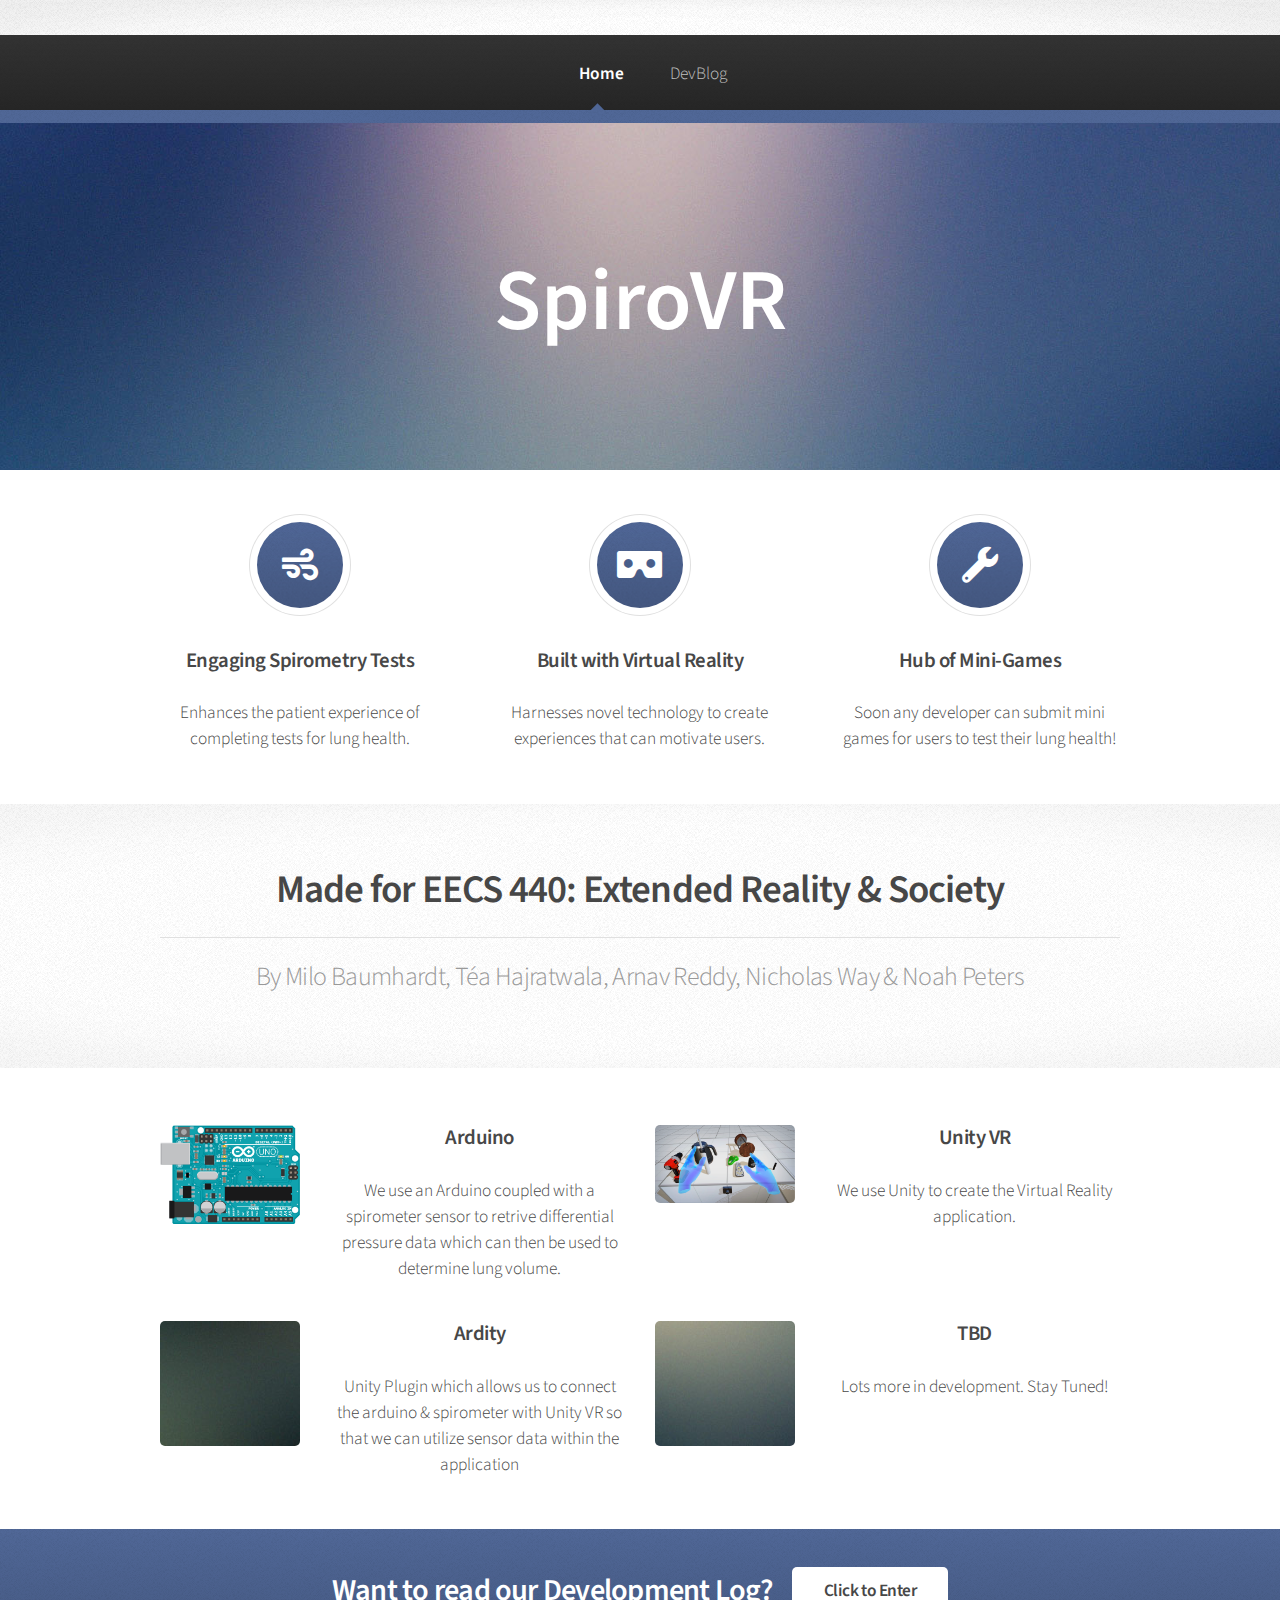
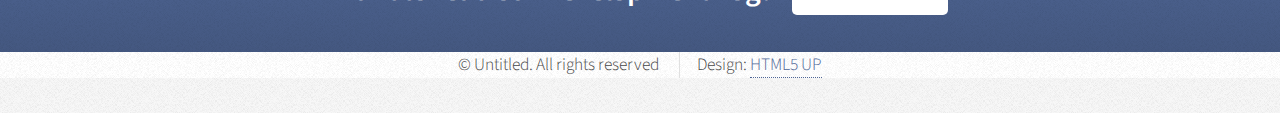
==== commit 4f88644c: "site updates" ====
--- a/index.html
+++ b/index.html
@@ -39,7 +39,7 @@
 						</ul>
 					</li> -->
 					<!-- <li><a href="left-sidebar.html">Left Sidebar</a></li> -->
-					<li><a href="devlog.html#nav">DevLog</a></li>
+					<li><a href="devblog.html#nav">DevBlog</a></li>
 					<!-- <li><a href="two-sidebar.html">Two Sidebar</a></li> -->
 					<!-- <li><a href="no-sidebar.html">No Sidebar</a></li> -->
 				</ul>
@@ -53,14 +53,14 @@
 					<h2></h2>
 					<h2></h2>
 				</div>
-				<div style="width: fit-content; margin: 0 auto;">
-					<h2>SpiroVR: <em>A VR-Based Spirometry Test Suite</em>
+				<div style="width: fit-content; margin: 0 auto; color: white;">
+					<h5 style="font-size: 5em">SpiroVR</h5><p><h5 style="font-size: 2em"><em>A VR-Based Spirometry Test Suite</p></em></h5>
 				</div>
 
-				</h2>
+				<!-- </h2>
 				<header>
 					<h2>Coming Soon</h2>
-				</header>
+				</header> -->
 			</section>
 
 			<!-- Highlights -->
@@ -69,17 +69,16 @@
 					<div class="row gtr-200">
 						<section class="col-4 col-12-narrower">
 							<div class="box highlight">
-								<i class="icon solid major fa-paper-plane"></i>
+								<i class="icon solid major fa-wind"></i>
 								<h3>Engaging Spirometry Tests</h3>
-								<p>Replaces the boring and mundane act of completing tests for lung health.</p>
+								<p>Enhances the patient experience of completing tests for lung health.</p>
 							</div>
 						</section>
 						<section class="col-4 col-12-narrower">
 							<div class="box highlight">
-								<i class="icon solid major fa-pencil-alt"></i>
+								<i class="icon solid major fa-vr-cardboard"></i>
 								<h3>Built with Virtual Reality</h3>
-								<p>Takes advantage of novel technology to create gameplay/tests that can really motivate
-									users.
+								<p>Harnesses novel technology to create experiences that can motivate users.
 								</p>
 							</div>
 						</section>
@@ -98,8 +97,8 @@
 			<section class="wrapper style2">
 				<div class="container">
 					<header class="major">
-						<h2>Made for EECS 498.003: Extended Reality & Society</h2>
-						<p>By: Milo, Tea, Arnav, Nicholas & Noah</p>
+						<h2>Made for EECS 440: Extended Reality & Society</h2>
+						<p>By Milo Baumhardt, Téa Hajratwala, Arnav Reddy, Nicholas Way & Noah Peters</p>
 					</header>
 				</div>
 			</section>
@@ -110,7 +109,7 @@
 					<div class="row">
 						<section class="col-6 col-12-narrower">
 							<div class="box post">
-								<a href="https://www.arduino.cc" class="image left"><img src="images/pic01.jpg"
+								<a href="https://www.arduino.cc" class="image left"><img src="images/arduino_logo.png"
 										alt="" /></a>
 								<div class="inner">
 									<h3>Arduino</h3>
@@ -121,7 +120,7 @@
 						</section>
 						<section class="col-6 col-12-narrower">
 							<div class="box post">
-								<a href="https://unity.com" class="image left"><img src="images/pic02.jpg" alt="" /></a>
+								<a href="https://unity.com" class="image left"><img src="images/unity_vr_demo.png" alt="" /></a>
 								<div class="inner">
 									<h3>Unity VR</h3>
 									<p>We use Unity to create the Virtual Reality application. </p>
--- a/assets/css/main.css
+++ b/assets/css/main.css
@@ -206,7 +206,7 @@
     -webkit-transition: color 0.2s ease-in-out, border-color 0.2s ease-in-out, opacity 0.2s ease-in-out;
     -ms-transition: color 0.2s ease-in-out, border-color 0.2s ease-in-out, opacity 0.2s ease-in-out;
     transition: color 0.2s ease-in-out, border-color 0.2s ease-in-out, opacity 0.2s ease-in-out;
-    color: #37c0fb;
+    color: #506797;
     text-decoration: none;
     border-bottom: dotted 1px;
 }
@@ -1783,7 +1783,7 @@
 input[type="password"]:focus,
 input[type="email"]:focus,
 textarea:focus {
-    border-color: #37c0fb;
+    border-color: #506797;
 }
 
 input[type="text"],
@@ -1906,7 +1906,7 @@
 .icon.major {
     text-align: center;
     cursor: default;
-    background-color: #37c0fb;
+    background-color: #506797;
     background-image: -moz-linear-gradient(top, rgba(0, 0, 0, 0), rgba(0, 0, 0, 0.15)), url("images/bg01.png");
     background-image: -webkit-linear-gradient(top, rgba(0, 0, 0, 0), rgba(0, 0, 0, 0.15)), url("images/bg01.png");
     background-image: -ms-linear-gradient(top, rgba(0, 0, 0, 0), rgba(0, 0, 0, 0.15)), url("images/bg01.png");
@@ -2175,7 +2175,7 @@
     background-image: -webkit-linear-gradient(top, rgba(0, 0, 0, 0), rgba(0, 0, 0, 0.15)), url("images/bg01.png");
     background-image: -ms-linear-gradient(top, rgba(0, 0, 0, 0), rgba(0, 0, 0, 0.15)), url("images/bg01.png");
     background-image: linear-gradient(top, rgba(0, 0, 0, 0), rgba(0, 0, 0, 0.15)), url("images/bg01.png");
-    background-color: #37c0fb;
+    background-color: #506797;
     border-radius: 5px;
     border: 0;
     color: #fff;
@@ -2195,7 +2195,7 @@
 input[type="button"]:hover,
 button:hover,
 .button:hover {
-    background-color: #50c8fc;
+    background-color: #6880b4;
     color: #fff !important;
 }
 
@@ -2327,7 +2327,7 @@
     display: block;
     width: 100%;
     height: 0.75em;
-    background-color: #37c0fb;
+    background-color: #506797;
     background-image: url("images/bg01.png");
 }
 
@@ -2374,7 +2374,7 @@
     bottom: -0.5em;
     left: 50%;
     margin-left: -0.375em;
-    background-color: #37c0fb;
+    background-color: #506797;
     background-image: url("images/bg01.png");
 }
 
@@ -2517,7 +2517,7 @@
 }
 
 .wrapper.style3 {
-    background-color: #37c0fb;
+    background-color: #506797;
     background-image: -moz-linear-gradient(top, rgba(0, 0, 0, 0), rgba(0, 0, 0, 0.15)), url("images/bg01.png");
     background-image: -webkit-linear-gradient(top, rgba(0, 0, 0, 0), rgba(0, 0, 0, 0.15)), url("images/bg01.png");
     background-image: -ms-linear-gradient(top, rgba(0, 0, 0, 0), rgba(0, 0, 0, 0.15)), url("images/bg01.png");
@@ -2531,7 +2531,7 @@
 }
 
 .wrapper.style3 .button:hover {
-    color: #37c0fb !important;
+    color: #6880b4 !important;
 }
 
 
@@ -2566,7 +2566,7 @@
 }
 
 #footer a:hover {
-    color: #37c0fb;
+    color: #506797;
     border-bottom-color: transparent;
 }
 
@@ -2816,7 +2816,7 @@
         background-image: linear-gradient(top, rgba(0, 0, 0, 0), rgba(0, 0, 0, 0.3)), url("images/bg01.png");
         height: 44px;
         line-height: 44px;
-        box-shadow: 0 4px 0 0 #37c0fb;
+        box-shadow: 0 4px 0 0 #506797;
     }
     #titleBar .title {
         display: block;
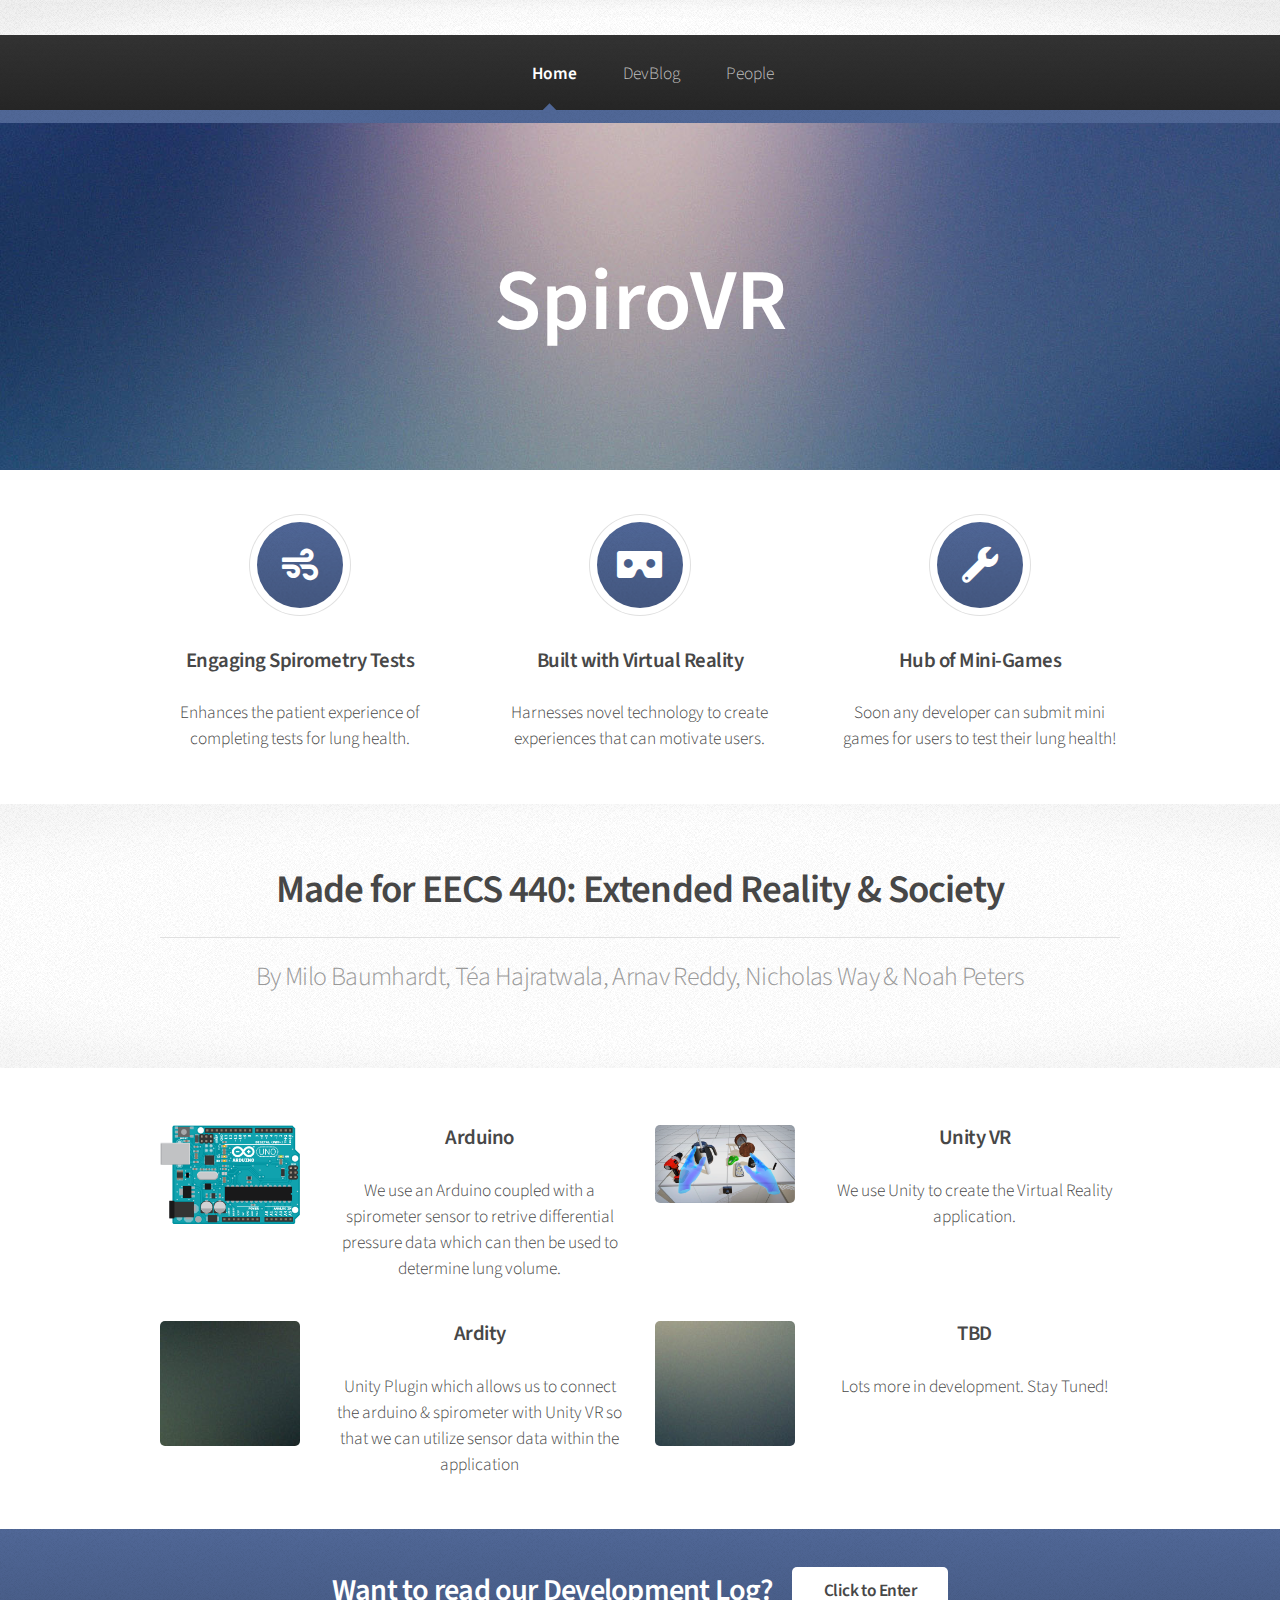
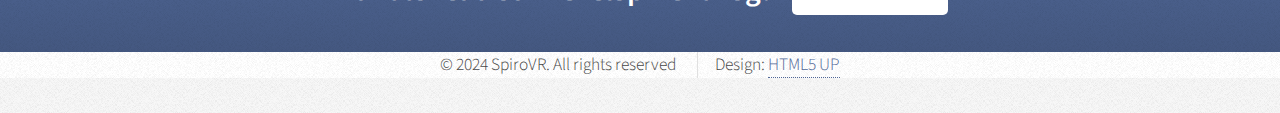
==== commit caf458b9: "people tab!" ====
--- a/index.html
+++ b/index.html
@@ -40,6 +40,7 @@
 					</li> -->
 					<!-- <li><a href="left-sidebar.html">Left Sidebar</a></li> -->
 					<li><a href="devblog.html#nav">DevBlog</a></li>
+					<li><a href="people.html">People</a></li>
 					<!-- <li><a href="two-sidebar.html">Two Sidebar</a></li> -->
 					<!-- <li><a href="no-sidebar.html">No Sidebar</a></li> -->
 				</ul>
@@ -166,7 +167,7 @@
 			<!-- Copyright -->
 			<div class="copyright">
 				<ul class="menu">
-					<li>&copy; Untitled. All rights reserved</li>
+					<li>&copy; 2024 SpiroVR. All rights reserved</li>
 					<li>Design: <a href="http://html5up.net">HTML5 UP</a></li>
 				</ul>
 			</div>
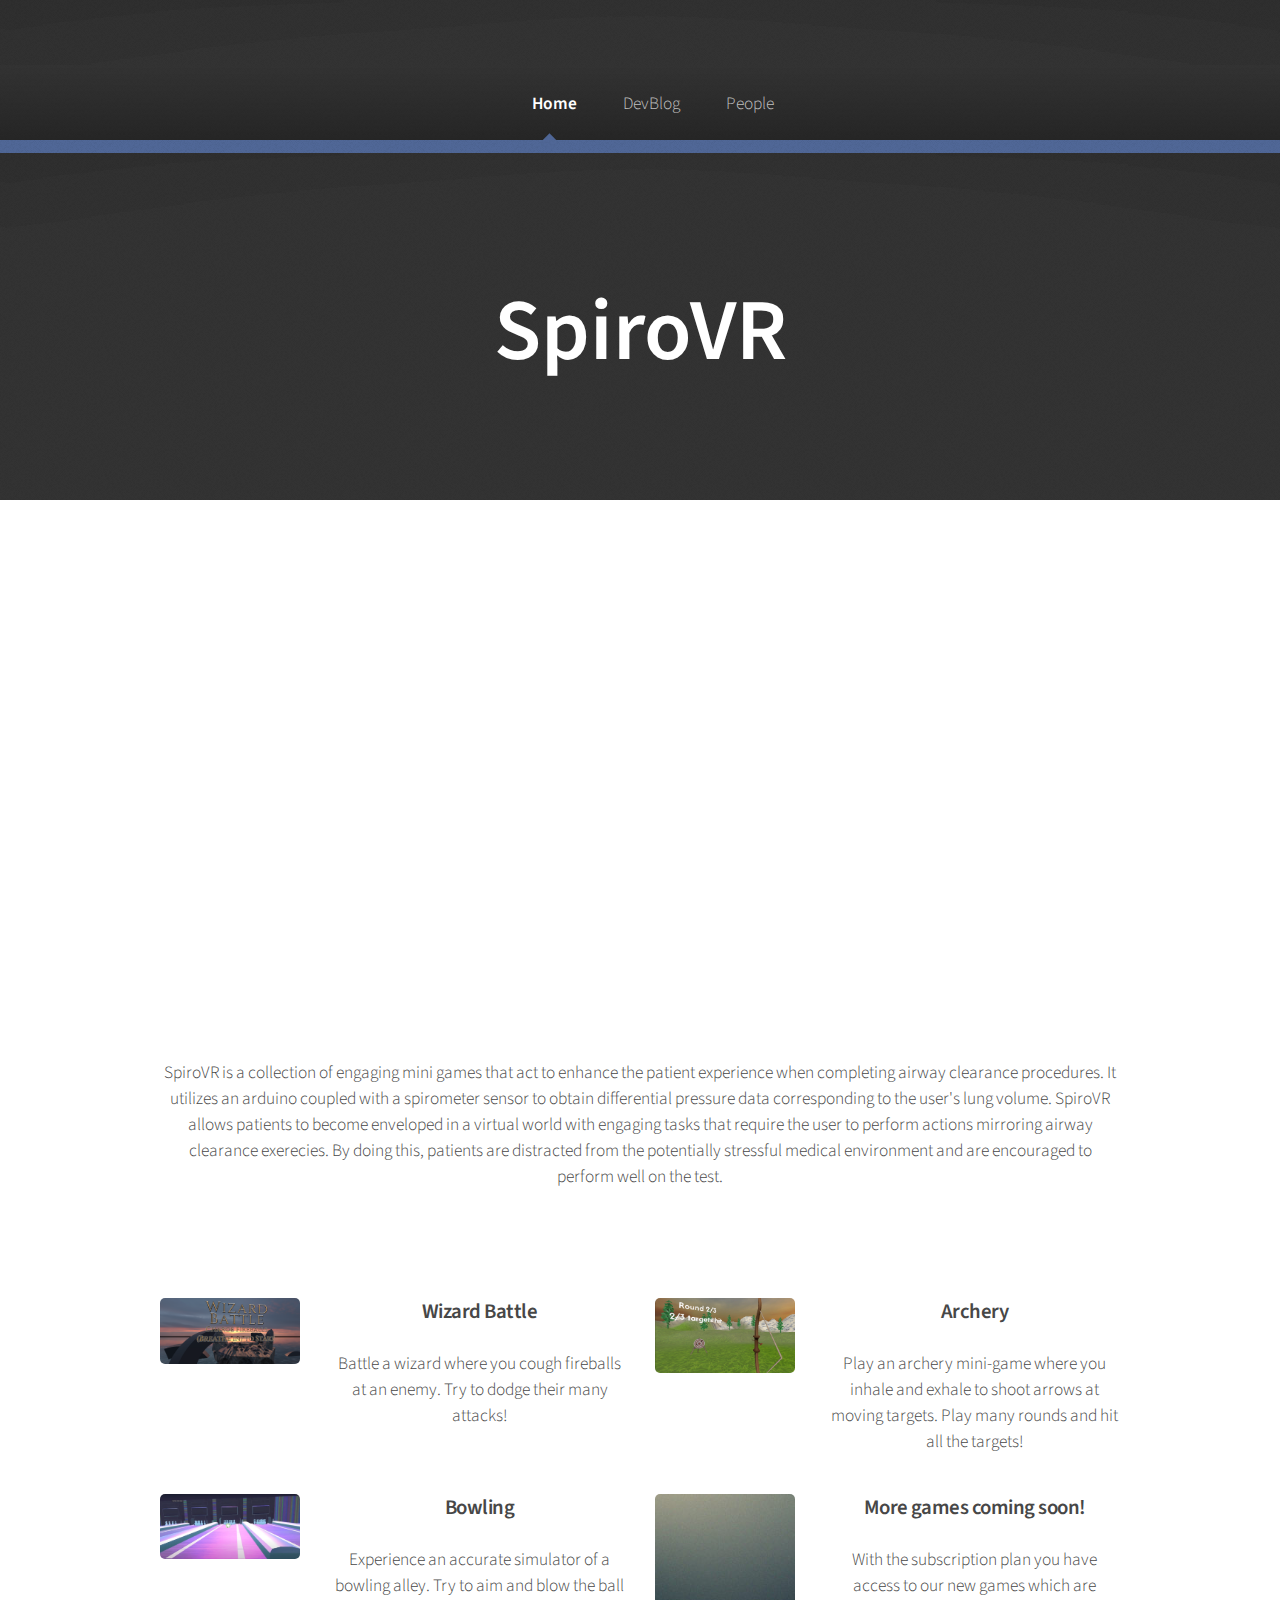
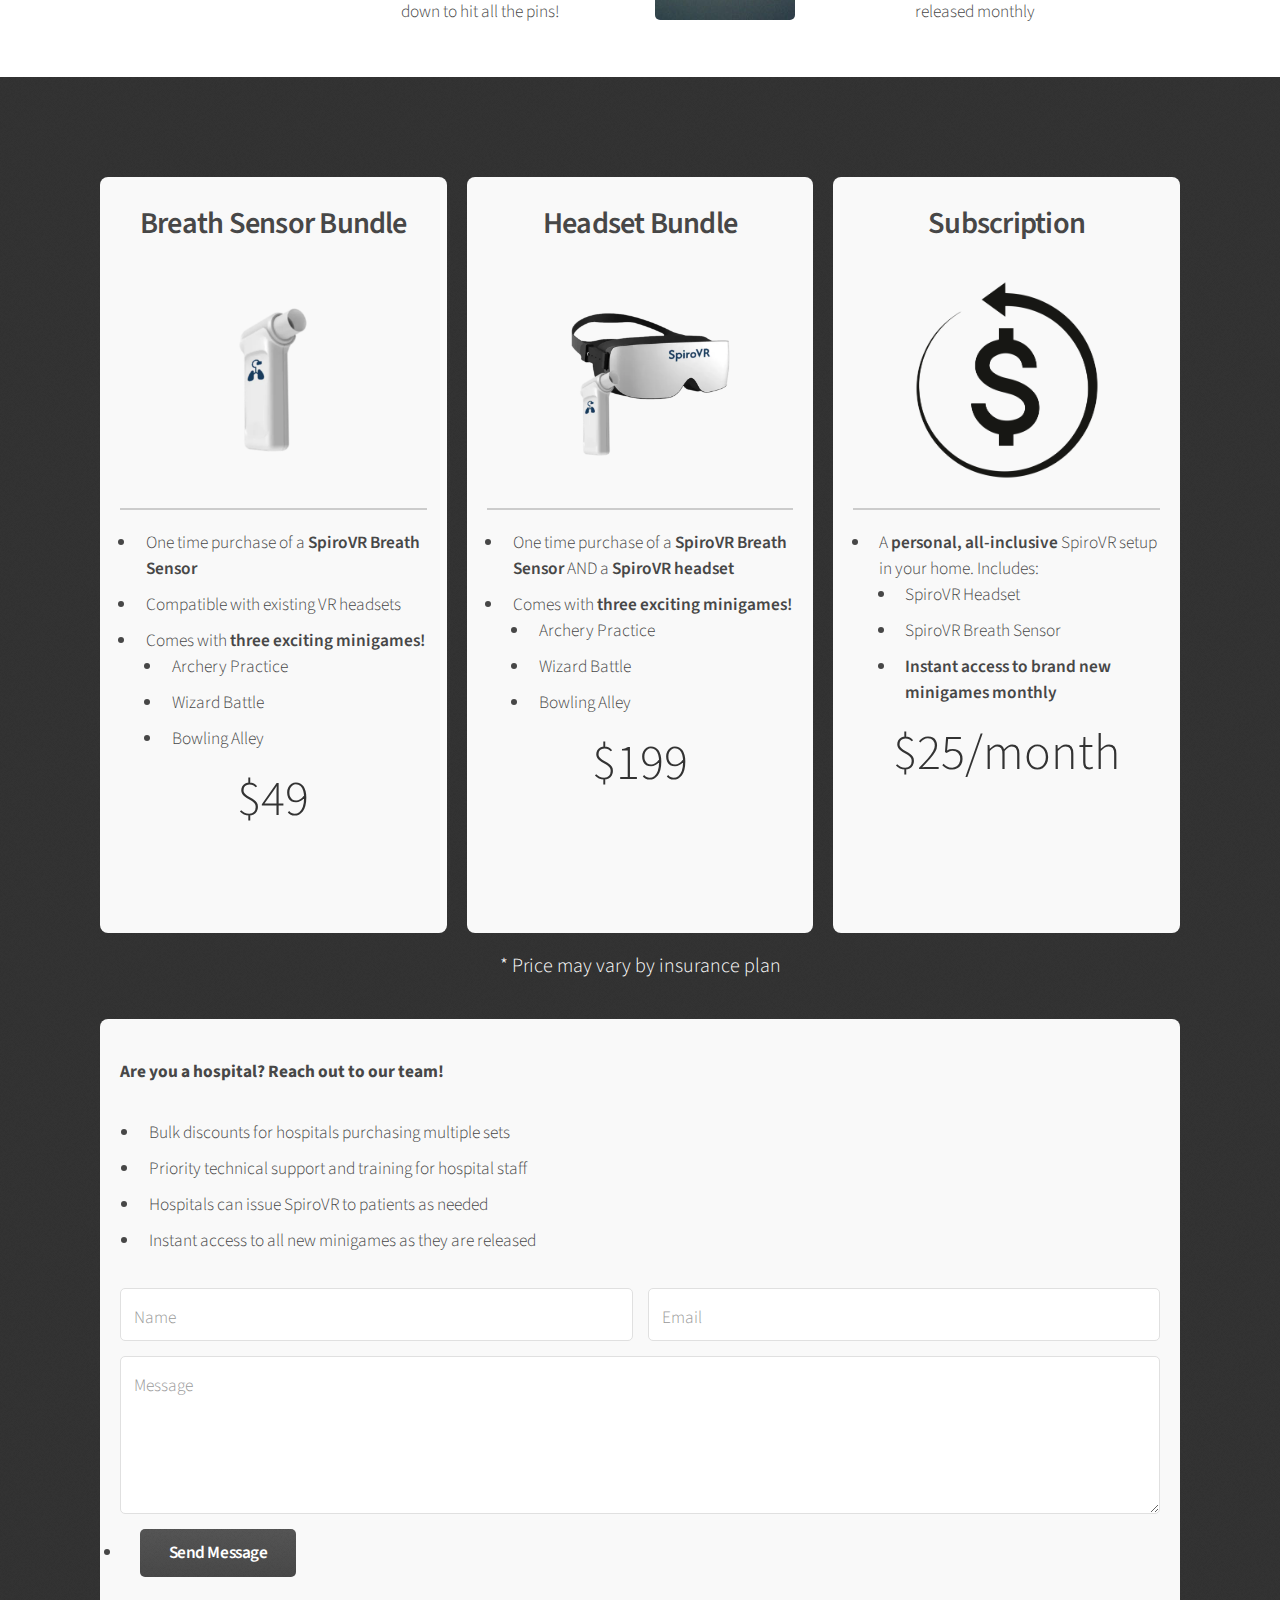
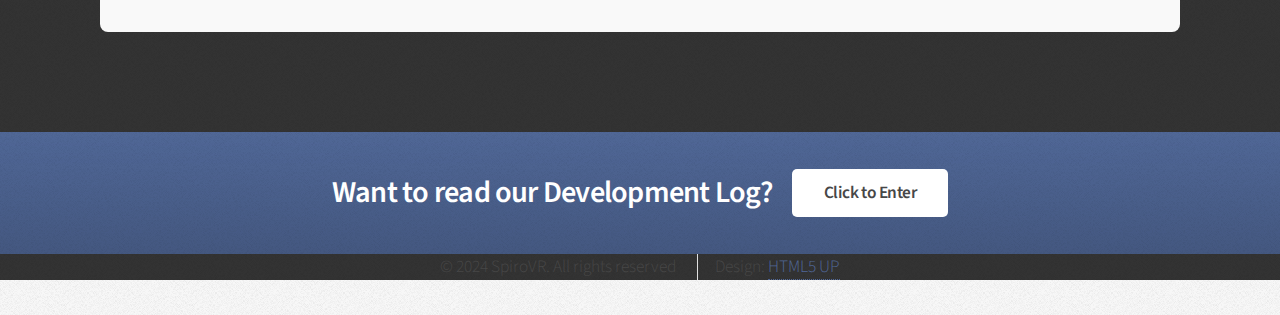
==== commit 51e657c3: "pls" ====
--- a/index.html
+++ b/index.html
@@ -16,6 +16,10 @@
 <body class="is-preload">
 	<div id="page-wrapper">
 		<div id="header">
+			<h1>
+				<a href="index.html" id="logo"></em>
+				</a>
+			</h1>
 			<nav id="nav">
 				<ul>
 					<li class="current"><a href="index.html#nav">Home</a></li>
@@ -45,6 +49,8 @@
 					<!-- <li><a href="no-sidebar.html">No Sidebar</a></li> -->
 				</ul>
 			</nav>
+		</div>
+		<div id="header2">
 			<!-- <p>BYE</p> -->
 			<!-- Banner -->
 			<section id="banner">
@@ -55,7 +61,9 @@
 					<h2></h2>
 				</div>
 				<div style="width: fit-content; margin: 0 auto; color: white;">
-					<h5 style="font-size: 5em">SpiroVR</h5><p><h5 style="font-size: 2em"><em>A VR-Based Spirometry Test Suite</p></em></h5>
+					<h5 style="font-size: 5em">SpiroVR</h5>
+					<p>
+					<h5 style="font-size: 2em"><em>A VR-Based Breathing Test Suite</p></em></h5>
 				</div>
 
 				<!-- </h2>
@@ -67,42 +75,35 @@
 			<!-- Highlights -->
 			<section class="wrapper style1">
 				<div class="container">
-					<div class="row gtr-200">
-						<section class="col-4 col-12-narrower">
-							<div class="box highlight">
-								<i class="icon solid major fa-wind"></i>
-								<h3>Engaging Spirometry Tests</h3>
-								<p>Enhances the patient experience of completing tests for lung health.</p>
-							</div>
-						</section>
-						<section class="col-4 col-12-narrower">
-							<div class="box highlight">
-								<i class="icon solid major fa-vr-cardboard"></i>
-								<h3>Built with Virtual Reality</h3>
-								<p>Harnesses novel technology to create experiences that can motivate users.
-								</p>
-							</div>
-						</section>
-						<section class="col-4 col-12-narrower">
-							<div class="box highlight">
-								<i class="icon solid major fa-wrench"></i>
-								<h3>Hub of Mini-Games</h3>
-								<p>Soon any developer can submit mini games for users to test their lung health!</p>
-							</div>
-						</section>
-					</div>
-				</div>
+					<iframe width="888.888" height="500"
+						src="https://www.youtube.com/embed/kC9qdszij2I?si=MfFqURd-KTiNC0iR" title="YouTube video player"
+						frameborder="0"
+						allow="accelerometer; autoplay; clipboard-write; encrypted-media; gyroscope; picture-in-picture; web-share"
+						referrerpolicy="strict-origin-when-cross-origin" allowfullscreen></iframe>
+				</div>
+				<div class="container">
+					<p>SpiroVR is a collection of engaging mini games that act to enhance the patient experience when
+						completing airway clearance procedures. It utilizes an arduino coupled with a spirometer sensor
+						to obtain differential pressure data corresponding
+						to the user's lung volume. SpiroVR allows patients to become enveloped in a virtual world with
+						engaging tasks that require the user to perform actions mirroring airway clearance exerecies. By
+						doing this, patients are distracted
+						from the potentially stressful medical environment and are encouraged to perform well on the
+						test.
+					</p>
+				</div>
+
 			</section>
 
 			<!-- Gigantic Heading -->
-			<section class="wrapper style2">
+			<!-- <section class="wrapper style2">
 				<div class="container">
 					<header class="major">
 						<h2>Made for EECS 440: Extended Reality & Society</h2>
 						<p>By Milo Baumhardt, Téa Hajratwala, Arnav Reddy, Nicholas Way & Noah Peters</p>
 					</header>
 				</div>
-			</section>
+			</section> -->
 
 			<!-- Posts -->
 			<section class="wrapper style1">
@@ -110,21 +111,23 @@
 					<div class="row">
 						<section class="col-6 col-12-narrower">
 							<div class="box post">
-								<a href="https://www.arduino.cc" class="image left"><img src="images/arduino_logo.png"
-										alt="" /></a>
-								<div class="inner">
-									<h3>Arduino</h3>
-									<p>We use an Arduino coupled with a spirometer sensor to retrive differential
-										pressure data which can then be used to determine lung volume.</p>
-								</div>
-							</div>
-						</section>
-						<section class="col-6 col-12-narrower">
-							<div class="box post">
-								<a href="https://unity.com" class="image left"><img src="images/unity_vr_demo.png" alt="" /></a>
-								<div class="inner">
-									<h3>Unity VR</h3>
-									<p>We use Unity to create the Virtual Reality application. </p>
+								<a href="#nav" class="image left"><img src="images/wizard.png" alt="" /></a>
+								<div class="inner">
+									<h3>Wizard Battle</h3>
+									<p>Battle a wizard where you cough fireballs at an enemy. Try to dodge their many
+										attacks!
+									</p>
+								</div>
+							</div>
+						</section>
+						<section class="col-6 col-12-narrower">
+							<div class="box post">
+								<a href="#nav" class="image left"><img src="images/archer.png" alt="" /></a>
+								<div class="inner">
+									<h3>Archery</h3>
+									<p>Play an archery mini-game where you inhale and exhale to shoot arrows at moving
+										targets. Play many rounds and hit all the targets!
+									</p>
 								</div>
 							</div>
 						</section>
@@ -132,12 +135,11 @@
 					<div class="row">
 						<section class="col-6 col-12-narrower">
 							<div class="box post">
-								<a href="https://ardity.dwilches.com" class="image left"><img src="images/pic03.jpg"
-										alt="" /></a>
-								<div class="inner">
-									<h3>Ardity</h3>
-									<p>Unity Plugin which allows us to connect the arduino & spirometer with Unity VR so
-										that we can utilize sensor data within the application</p>
+								<a href="#nav" class="image left"><img src="images/bowl.png" alt="" /></a>
+								<div class="inner">
+									<h3>Bowling</h3>
+									<p>Experience an accurate simulator of a bowling alley. Try to aim and blow the ball
+										down to hit all the pins!</p>
 								</div>
 							</div>
 						</section>
@@ -145,21 +147,122 @@
 							<div class="box post">
 								<a href="#nav" class="image left"><img src="images/pic04.jpg" alt="" /></a>
 								<div class="inner">
-									<h3>TBD</h3>
-									<p>Lots more in development. Stay Tuned!</p>
-								</div>
-							</div>
-						</section>
-					</div>
-				</div>
-			</section>
+									<h3>More games coming soon!</h3>
+									<p>With the subscription plan you have access to our new games which are released
+										monthly
+									</p>
+								</div>
+							</div>
+						</section>
+					</div>
+				</div>
+			</section>
+			<section id="pricing">
+				<div class="pricing-column">
+					<div class="pricing-header">
+						<h2>Breath Sensor Bundle</h2>
+						<img src="images/bsb.webp" alt="" width="200px" />
+					</div>
+					<ul class="features">
+						<li>One time purchase of a <b>SpiroVR Breath Sensor</b></li>
+						<li>Compatible with existing VR headsets</li>
+						<li>Comes with <b>three exciting minigames!</b>
+							<ul>
+								<li>Archery Practice</li>
+								<li>Wizard Battle</li>
+								<li>Bowling Alley</li>
+							</ul>
+						</li>
+
+					</ul>
+					<p class="price">$49</p>
+					<!-- <button class="btn">Choose Plan</button> -->
+				</div>
+
+				<div class="pricing-column">
+					<div class="pricing-header">
+						<h2>Headset Bundle</h2>
+						<img src="images/hsb.webp" alt="" width="200px" />
+					</div>
+
+					<ul class="features">
+						<li>One time purchase of a <b>SpiroVR Breath Sensor</b> AND a <b>SpiroVR headset</b></li>
+						<li>Comes with <b>three exciting minigames!</b>
+							<ul>
+								<li>Archery Practice</li>
+								<li>Wizard Battle</li>
+								<li>Bowling Alley</li>
+							</ul>
+						</li>
+
+					</ul>
+					<p class="price">$199</p>
+					<!-- <button class="btn">Choose Plan</button> -->
+				</div>
+
+				<div class="pricing-column">
+					<div class="pricing-header">
+						<h2>Subscription</h2>
+						<img src="images/sub2.png" alt="" width="300px" />
+					</div>
+					<ul class="features">
+						<li>A <b>personal, all-inclusive</b> SpiroVR setup in your home. Includes:
+							<ul>
+								<li>SpiroVR Headset</li>
+								<li>SpiroVR Breath Sensor</li>
+								<li><b>Instant access to brand new minigames monthly</b></li>
+							</ul>
+						</li>
+
+					</ul>
+					<p class="price">$25/month</p>
+					<!-- <button class="btn">Choose Plan</button> -->
+				</div>
+
+			</section>
+			<p class="price-note">* Price may vary by insurance plan</p>
+			<div class="hospital-column">
+				<div class="hospital-benefits">
+					<p class="features">Are you a hospital? Reach out to our team!</p>
+					<ul class="features">
+						<li>Bulk discounts for hospitals purchasing multiple sets</li>
+						<li>Priority technical support and training for hospital staff</li>
+						<li>Hospitals can issue SpiroVR to patients as needed</li>
+						<li>Instant access to all new minigames as they are released</li>
+					</ul>
+					<section class="col-6 col-12-narrower">
+
+						<form>
+							<div class="row gtr-50">
+								<div class="col-6 col-12-mobilep">
+									<input type="text" name="name" id="name" placeholder="Name" />
+								</div>
+								<div class="col-6 col-12-mobilep">
+									<input type="email" name="email" id="email" placeholder="Email" />
+								</div>
+								<div class="col-12">
+									<textarea name="message" id="message" placeholder="Message" rows="5"></textarea>
+								</div>
+								<div class="col-12">
+									<ul class="actions">
+										<li><input type="submit" class="button alt" value="Send Message" /></li>
+									</ul>
+								</div>
+							</div>
+						</form>
+					</section>
+				</div>
+			</div>
+
+			<!-- <h3>*Price may vary by insurance plan</h3> -->
+
 
 			<!-- CTA -->
 			<section id="cta" class="wrapper style3">
 				<div class="container">
 					<header>
 						<h2>Want to read our Development Log?</h2>
-						<a href="devlog.html#nav" class="button">Click to Enter</a>
+						<a href="devblog.html#nav" class="button">Click to Enter</a>
 					</header>
 				</div>
 			</section>
--- a/assets/css/main.css
+++ b/assets/css/main.css
@@ -2294,7 +2294,7 @@
 #header {
     text-align: center;
     padding: 3em 0 0 0;
-    background-color: #fff;
+    background-color: #333;
     background-image: url("images/bg02.png"), url("images/bg02.png"), url("images/bg01.png");
     background-position: top left, top left, top left;
     background-size: 100% 6em, 100% 6em, auto;
@@ -2307,6 +2307,27 @@
 }
 
 #header h1 a {
+    font-size: 1.5em;
+    letter-spacing: -0.025em;
+    border: 0;
+}
+
+#header2 {
+    text-align: center;
+    /* padding: 3em 0 0 0;*/
+    background-color: #333;
+    background-image: url("images/bg02.png"), url("images/bg02.png"), url("images/bg01.png");
+    background-position: top left, top left, top left;
+    background-size: 100% 6em, 100% 6em, auto;
+    background-repeat: no-repeat, no-repeat, repeat;
+}
+
+#header2 h1 {
+    padding: 0 0 2.75em 0;
+    margin: 0;
+}
+
+#header2 h1 a {
     font-size: 1.5em;
     letter-spacing: -0.025em;
     border: 0;
@@ -2435,14 +2456,103 @@
     margin-top: -1px;
 }
 
+#pricing {
+    display: grid;
+    grid-template-columns: repeat(auto-fit, minmax(300px, 1fr));
+    gap: 20px;
+    justify-content: center;
+    margin-top: 100px;
+    margin-left: 100px;
+    margin-right: 100px;
+}
+
+.pricing-container {
+    display: inline-block;
+    text-align: left;
+}
+
+.pricing-column {
+    background-color: #f9f9f9;
+    border-radius: 8px;
+    padding: 20px;
+    text-align: center;
+}
+
+.hospital-column {
+    background-color: #f9f9f9;
+    border-radius: 8px;
+    padding: 20px;
+    text-align: center;
+    margin-left: 100px;
+    margin-right: 100px;
+    margin-bottom: 100px;
+}
+
+.pricing-header {
+    border-bottom: 2px solid #ccc;
+    margin-bottom: 20px;
+    padding-bottom: 20px;
+}
+
+.price {
+    justify-content: center;
+    font-size: 50px;
+    color: #333;
+    margin-top: auto;
+}
+
+.price-note {
+    margin-top: 20px;
+    font-size: 20px;
+    color: #ffffff;
+    text-align: center;
+}
+
+.features {
+    /* list-style-type: none; */
+    margin: 20;
+    text-align: left;
+}
+
+.hospital-benefits {
+    margin-top: 20px;
+}
+
+.hospital-benefits p {
+    font-weight: bold;
+}
+
+.hospital-benefits ul {
+    list-style-type: disc;
+    padding-left: 20px;
+}
+
+.features li {
+    margin-bottom: 10px;
+}
+
+.btn {
+    background-color: #007bff;
+    color: white;
+    border: none;
+    border-radius: 5px;
+    padding: 10px 20px;
+    cursor: pointer;
+    transition: background-color 0.3s;
+}
+
+.btn:hover {
+    background-color: #0056b3;
+}
+
 
 /* Banner */
 
 #banner {
-    background-image: url("../../images/banner.jpg");
+    background-image: url("../../images/bg.gif");
     background-position: center center;
     background-size: cover;
-    height: 28em;
+    height: 150em;
     text-align: center;
     position: relative;
 }
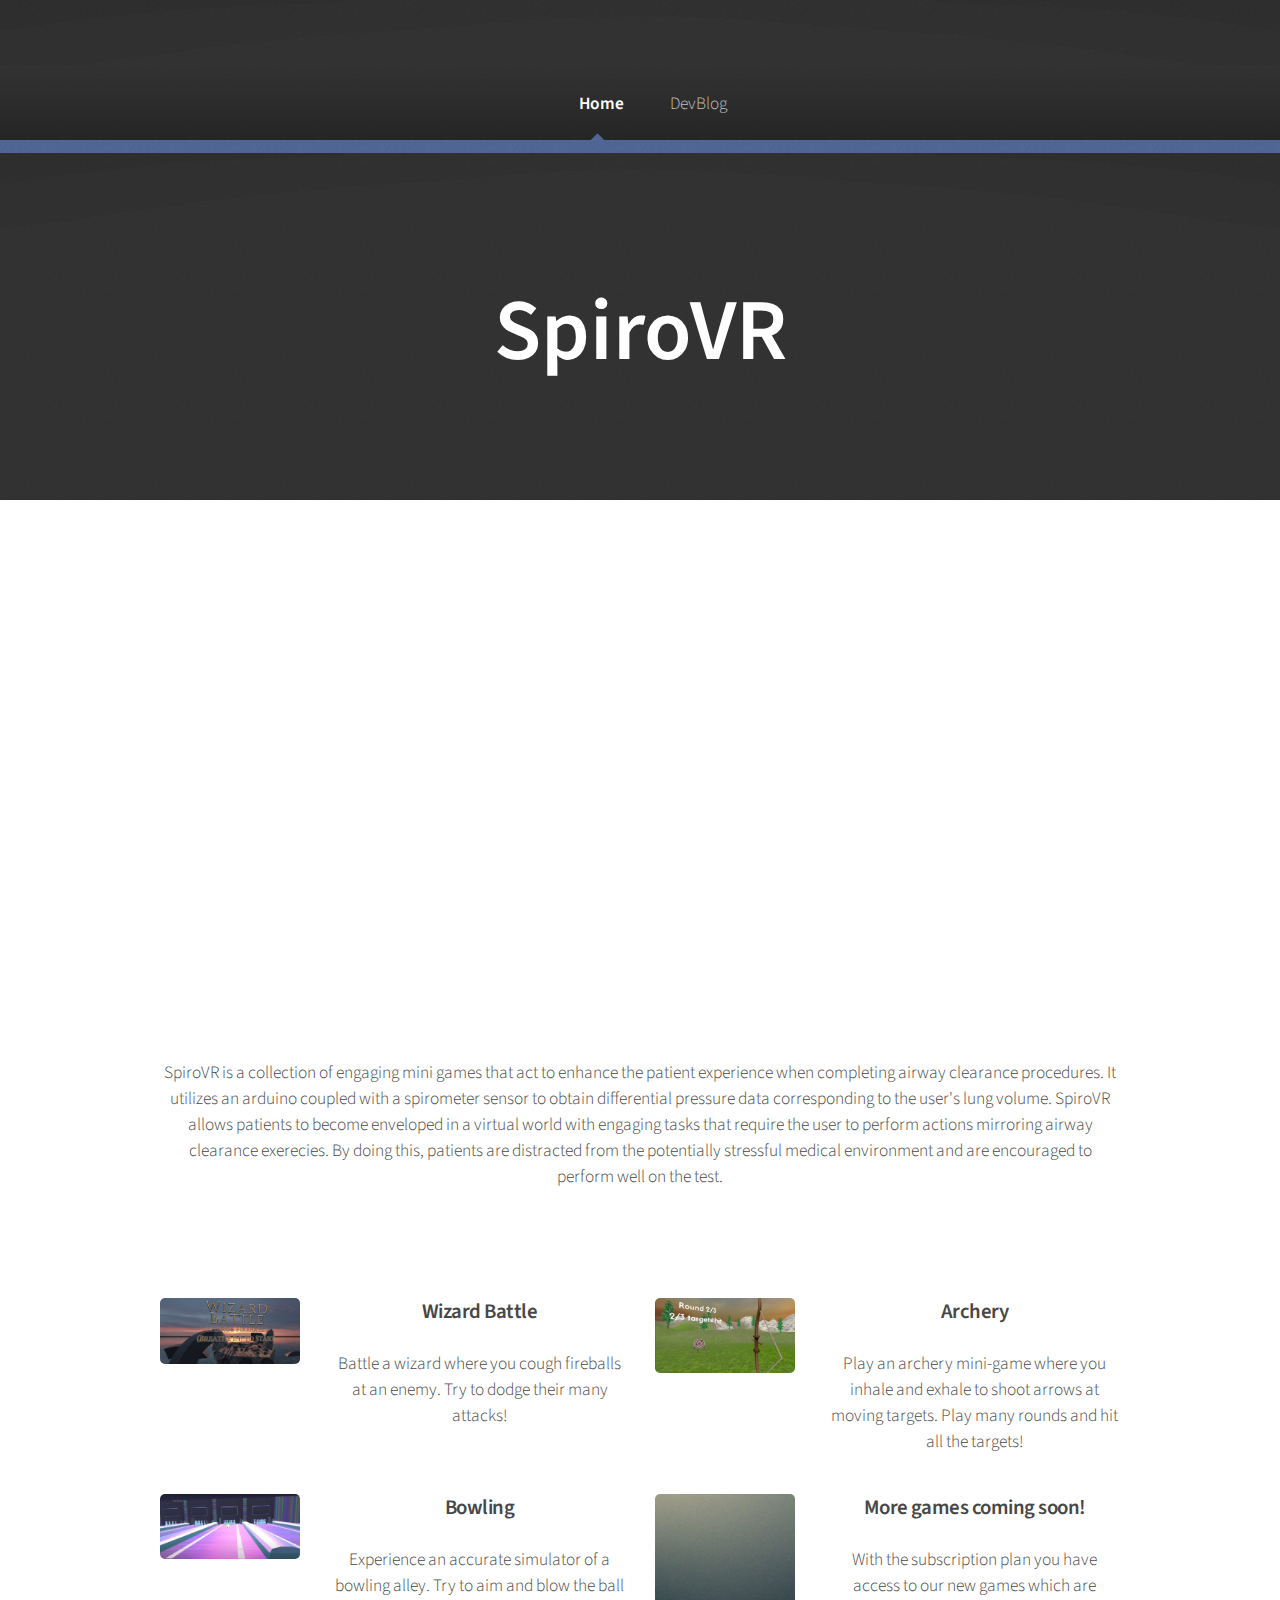
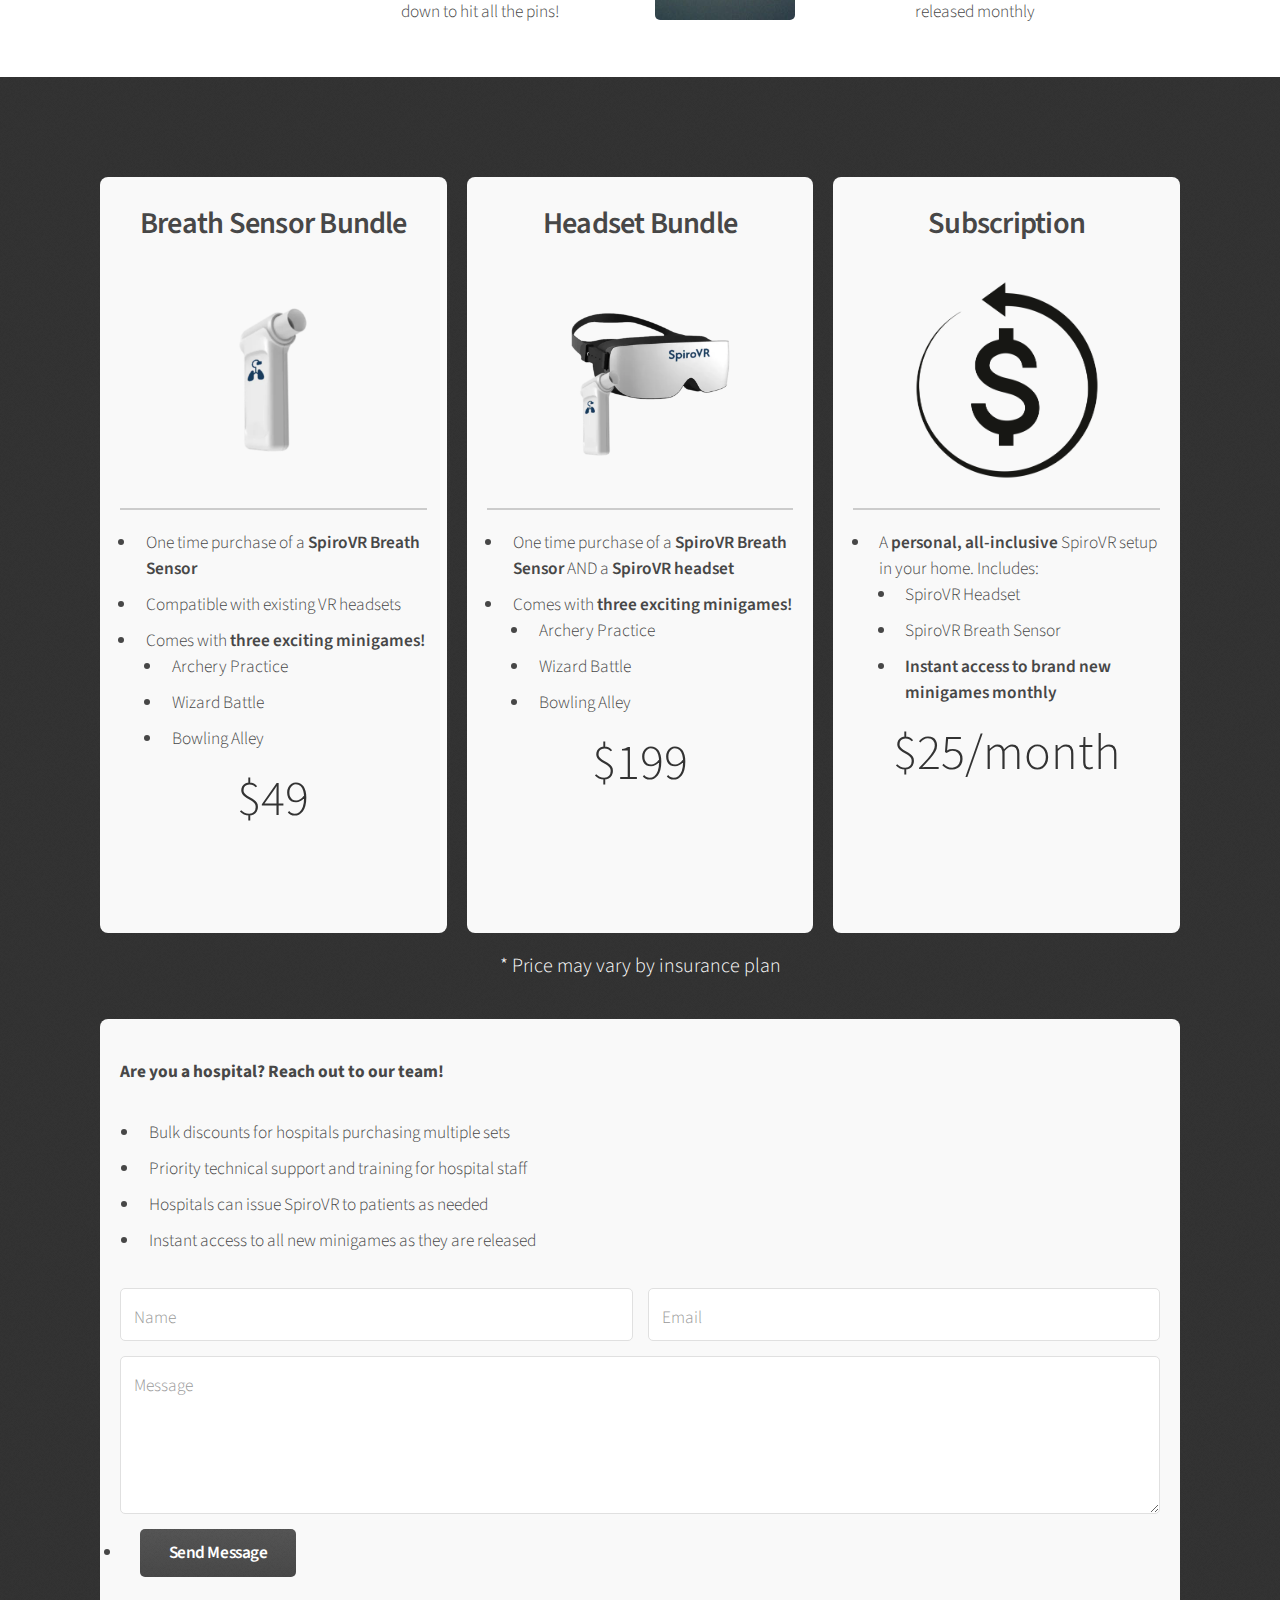
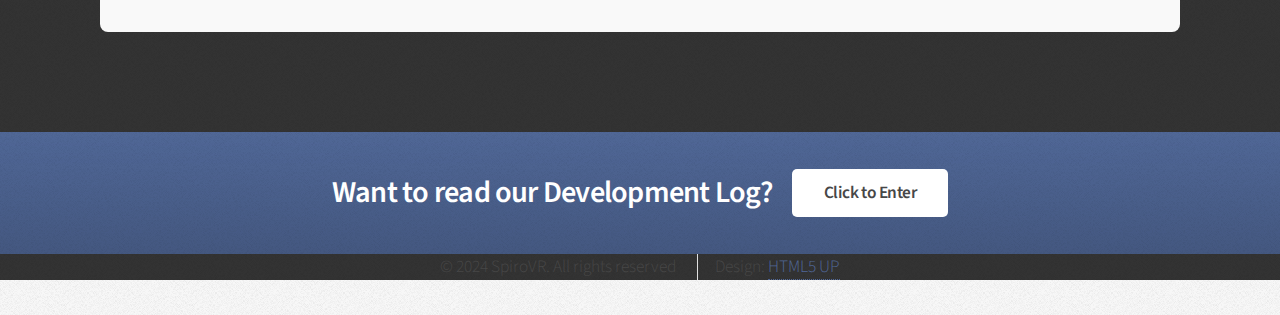
==== commit 5b61baab: "commented out people tab" ====
--- a/index.html
+++ b/index.html
@@ -44,7 +44,7 @@
 					</li> -->
 					<!-- <li><a href="left-sidebar.html">Left Sidebar</a></li> -->
 					<li><a href="devblog.html#nav">DevBlog</a></li>
-					<li><a href="people.html">People</a></li>
+					<!--<li><a href="people.html">People</a></li> -->
 					<!-- <li><a href="two-sidebar.html">Two Sidebar</a></li> -->
 					<!-- <li><a href="no-sidebar.html">No Sidebar</a></li> -->
 				</ul>
